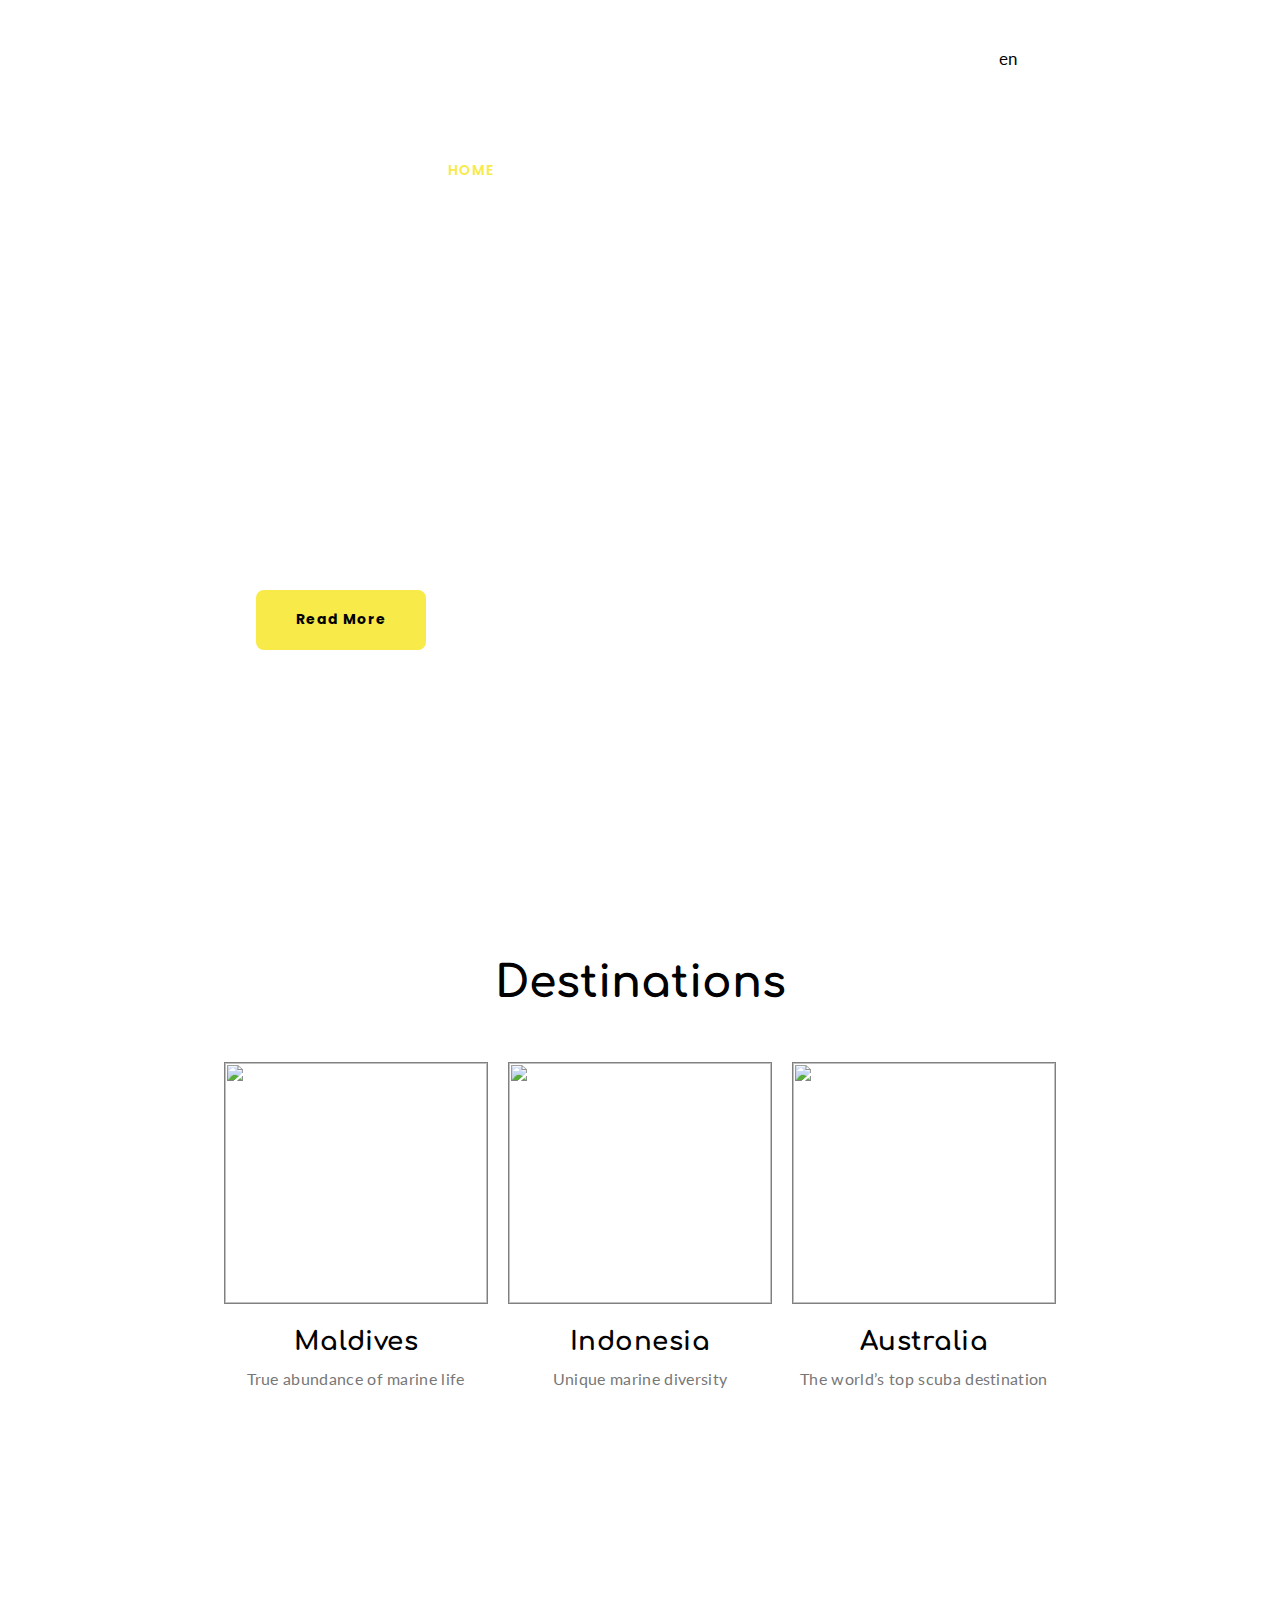
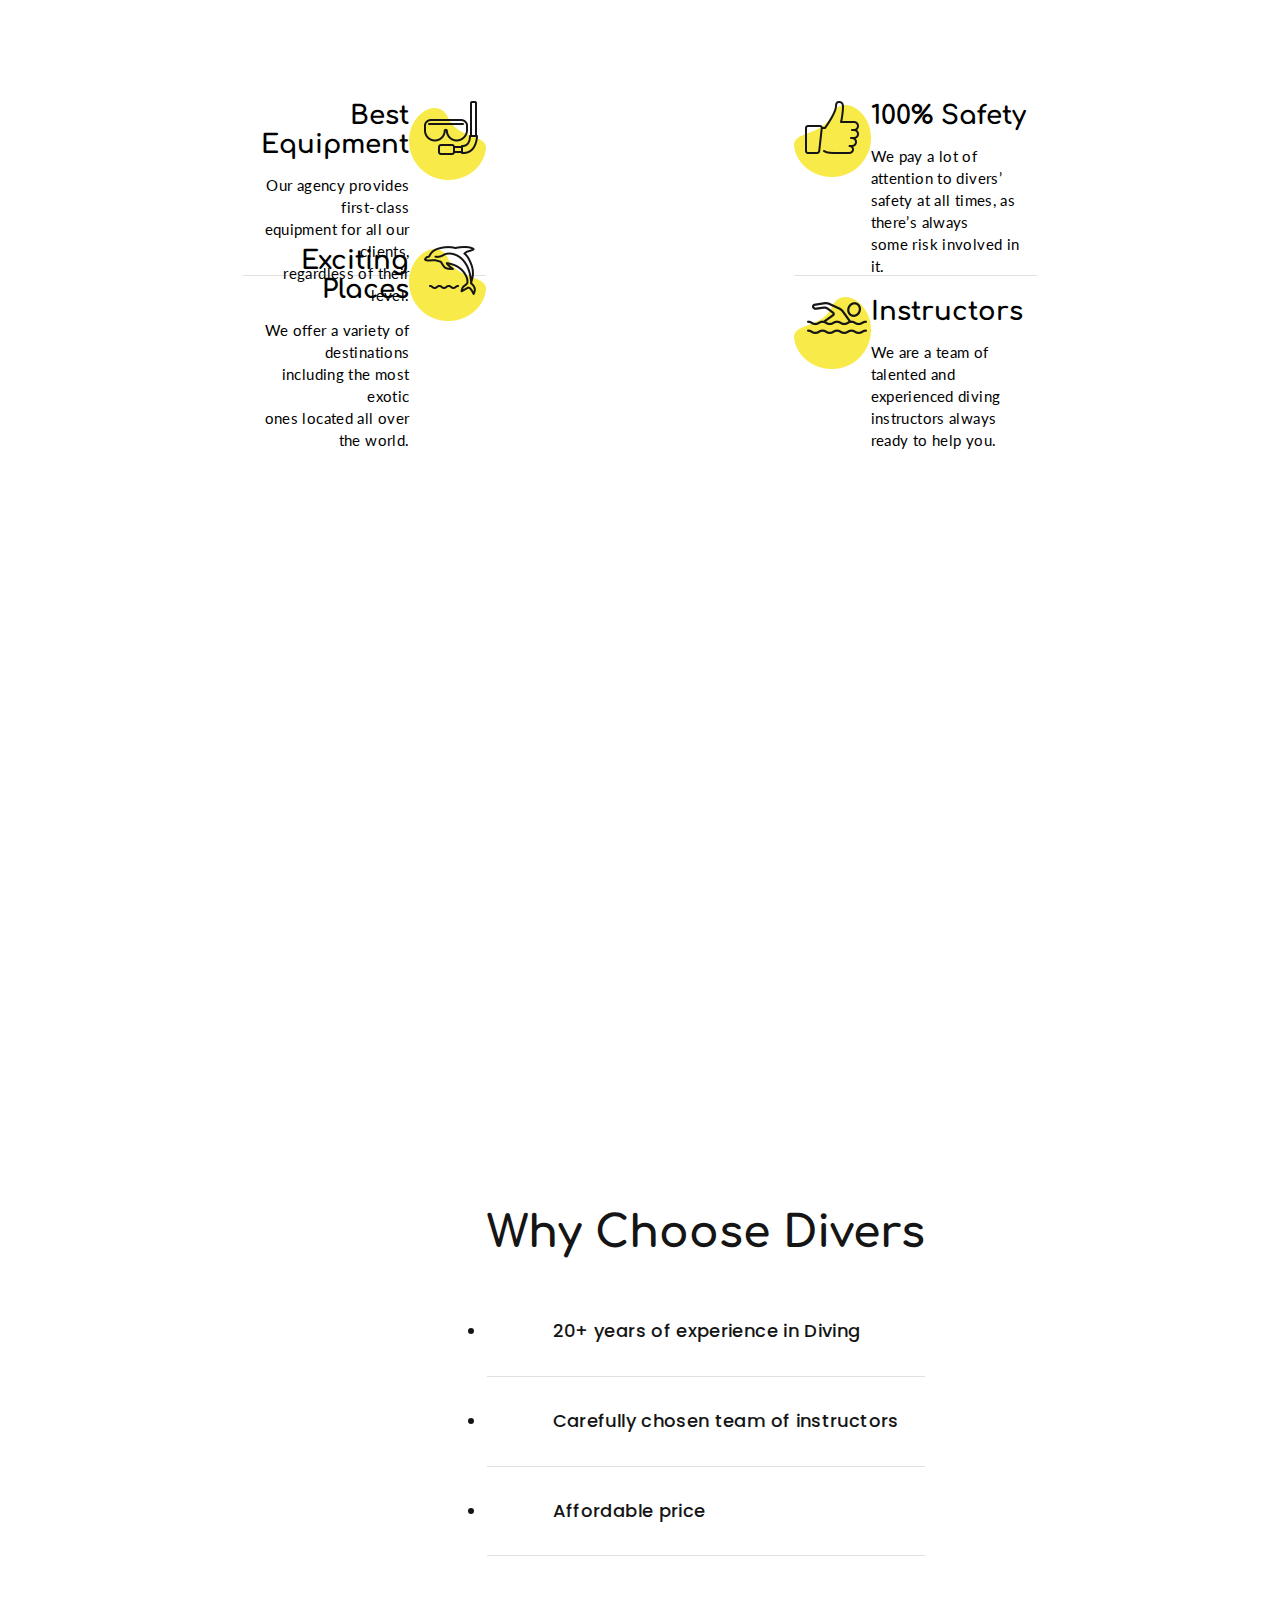
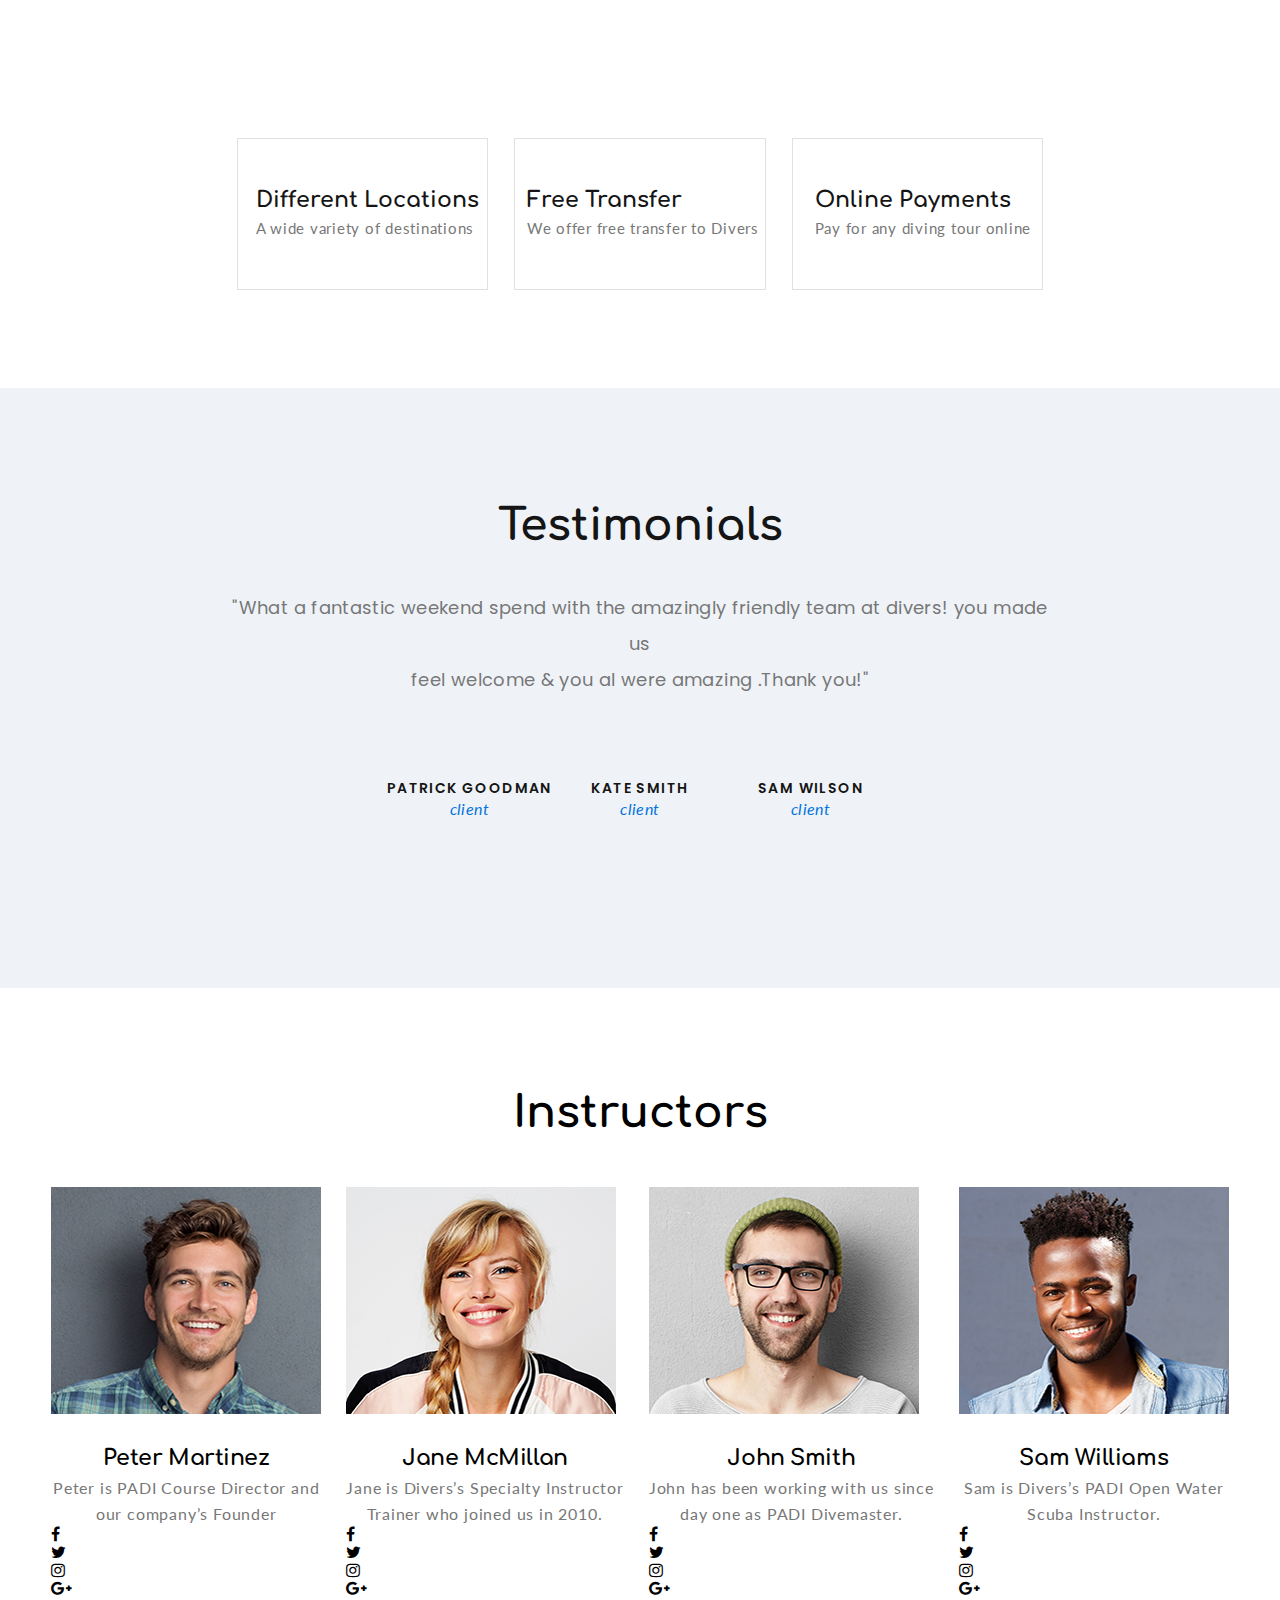
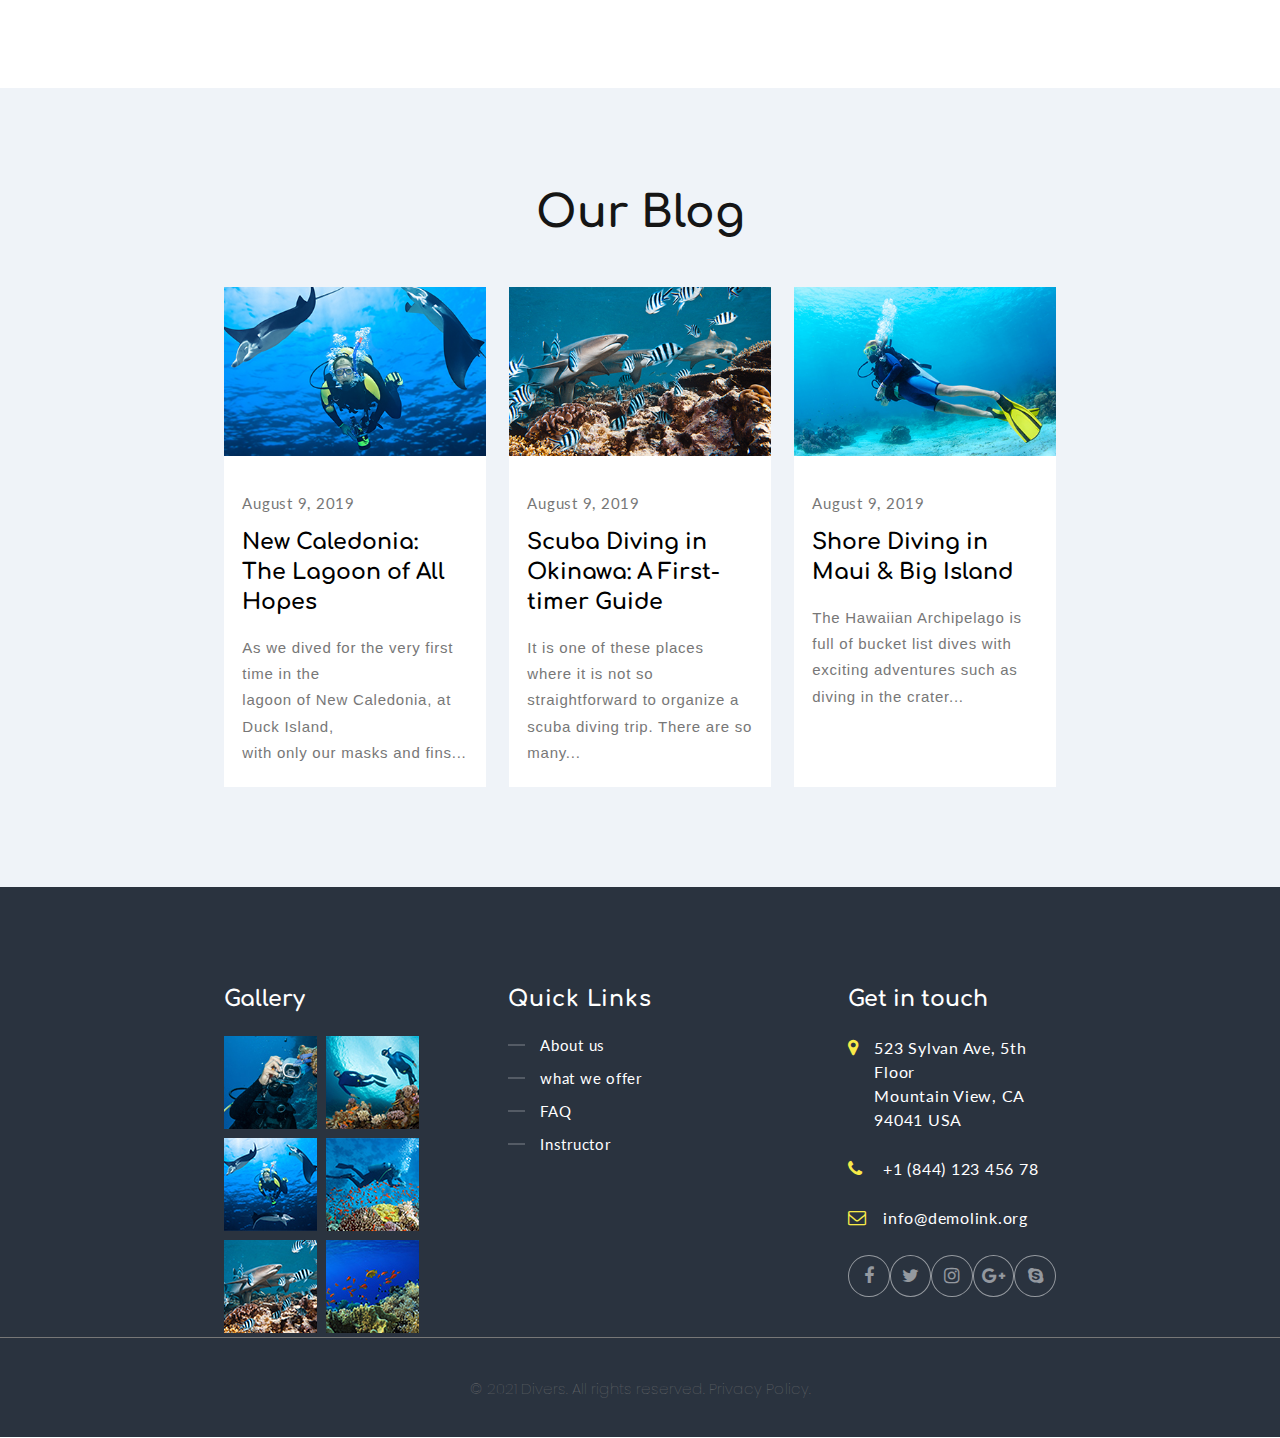
==== img/index.html @ efc3d924 "Update index.html" ====
<!DOCTYPE html>
<html lang="en">
  <head>
    <meta charset="UTF-8" />
    <meta http-equiv="X-UA-Compatible" content="IE=edge" />
    <meta name="viewport" content="width=device-width, initial-scale=1.0" />
    <title>Divers | Online booking portal for scooba diving</title>
    <link rel="stylesheet" href="style.css" />
    <link rel="stylesheet" href="mobile.css">
    <link
      rel="stylesheet"
      href="https://cdnjs.cloudflare.com/ajax/libs/font-awesome/4.7.0/css/font-awesome.css"
    />
  </head>
  <body>
    <!-- banner -->
    <section>
      <div class="banner">
        <div class="pre-button slider_btn">
          <span>prev</span>
          <span class="btn-line"></span>
        </div>
        <div class="banner-content">
          <!-- header  -->
          <div class="header">
            <div class="child">
              <p style="margin-bottom: 6px">
                <strong>Call us:</strong> +1 (844) 123 456 78
              </p>
              <p>info@demolink.org</p>
            </div>
            <div class="child">
              <img src="/img/divers_logo.png" alt="" />
            </div>
            <div class="child">
              <i class="fa fa-search" aria-hidden="true"></i>
              <span class="en">en</span>
            </div>
          </div>

          <!-- navigation -->
          <div class="nav">
            <ul class="list-items">
              <li class="item">HOME</li>
              <li class="item">PAGES</li>
              <li class="item">BLOG</li>
              <li class="item">GALLERY</li>
              <li class="item">ELEMENTS</li>
              <li class="item">CONTACTS</li>
            </ul>
          </div>

          <!-- Banner Content  -->
          <div class="banner-details">
            <div class="heading">
              <h1 style="line-height: 80px">Enjoy Scuba<br />Diving With Us</h1>
            </div>
            <div class="banner-para">
              <p>
                We offer a wide variety of scuba diving tours<br />
                and locations for everyone.
              </p>
            </div>
            <div class="banner-btn">
              <button class="btn">Read More</button>
            </div>
          </div>
        </div>
        <div class="next-button slider_btn">
          <span>next</span>
          <span class="btn-line"></span>
        </div>
      </div>
    </section>

    <!-- Destination section -->
    <section class="destination">
        
            <p class="title">Destinations</p>
            
            <div class="dest-cards container">
              <div class="cards box1">
                <img src="/img/Maldives_card.jpg" alt="">
                <h1 class="card-heading">Maldives</h1>
                <p class="card-para">True abundance of marine life</p>
                
              </div>
              <div class="cards box2">
                <img src="/img/indonesia_card.jpg" alt="">
                <h2 class="card-heading">Indonesia</h2>
                <p class="card-para">Unique marine diversity</p>

              </div>
              <div class="cards box3">
                <img src="/img/Australia_card.jpg" alt="">
                <h3 class="card-heading">Australia</h3>
                <p class="card-para">The world’s top scuba destination</p>
              </div>
            </div>
    </section>

    <!-- Features Section  -->
    <section class="features">
          
        <div class="equipment">
          <div class="eq brd">

            <div class="eq-child"> 
              <div class="eq-detail rf">
                <p class="eq-title">Best Equipment</p>
                <p class="eq-para">Our agency provides first-class <br> equipment for all our clients, <br> regardless of their level.</p>
              </div>

              <div class="eq-img">
                  <img src="/img/f1.png" alt="">
              </div>
            </div>
          
          </div>

          <div class="eq">
            <div class="eq-child">
              <div class="eq-detail rf">
                <p class="eq-title">Exciting Places</p>
                <p class="eq-para">We offer a variety of destinations<br>including the most exotic<br>ones located  all over the world.</p>
              </div>
              <div class="eq-img">
                <img src="/img/f2.png" alt="">
              </div>
            </div>
          </div>
        </div>

        <div class="equipment">
          <div class="eq brd">
            <div class="eq-child">
              <div class="eq-img">
                <img src="/img/f3.png" alt="">
              </div>
              
              <div class="eq-detail">
                <p class="eq-title">100% Safety</p>
                <p class="eq-para">We pay a lot of attention to divers’<br>safety at all times, as there’s always <br> some risk involved in it.</p>
              </div>
             
            </div>
          </div>
          <div class="eq">
            <div class="eq-child">
              <div class="eq-img">
                <img src="/img/f4.png" alt="">
              </div>
              
              <div class="eq-detail">
                <p class="eq-title">Instructors</p>
                <p class="eq-para">We are a team of talented and<br>experienced diving instructors always<br>ready to help you.</p>
              </div>
             
            </div>
          </div>
        </div>
    </section>

    <!-- Details Section  -->
    <section class="details">
        <div class="stats container">
            <div class="child">
              <p class="number">245</p>
              <p class="stats-line"></p>
              <p class="stats-text">Monthly<br>clients</p>
            </div>

            <div class="child">
              <p class="number">182</p>
              <p class="stats-line"></p>
              <p class="stats-text">Special<br>offers</p>
            </div>

            <div class="child">
              <p class="number">1256</p>
              <p class="stats-line"></p>
              <p class="stats-text">Positive<br>Reviews</p>
            </div>

            <div class="child">
              <p class="number">50</p>
              <p class="stats-line"></p>
              <p class="stats-text">Partners throughout<br>the USA</p>
            </div>
            
        </div>
    </section>

    <!-- About-us Section  -->
    <section class="about-us">

        <div class="divers-hero container">
          <img src="./divers_hero.png" alt="">

            <div class="demo">
              <p class="divers-title">Why Choose Divers</p>
              <ul class="list">
                  <li class="list-points">20+ years of experience in Diving</li>
                  <li class="list-points">Carefully chosen team of instructors</li>
                  <li class="list-points">Affordable price</li>
              </ul>
            </div>
        </div>

        <div class="divers-services container">

          <div class="services-location">  
              <div class="services-img">
                <img src="./locations.png" alt="">
              </div>
            
              <div class="services-content">
                <p class="services-title">Different Locations</p>
                <p class="services-desc">A wide variety of destinations</p>
              </div>
          </div>

          <div class="services-location">  
            <div class="services-img">
              <img src="./transfer.png" alt="">
            </div>
          
            <div class="services-content">
              <p class="services-title">Free Transfer</p>
              <p class="services-desc">We offer free transfer to Divers</p>
            </div>
          </div>

          <div class="services-location">  
            <div class="services-img">
              <img src="./payment.png" alt="">
            </div>
          
            <div class="services-content">
              <p class="services-title">Online Payments</p>
              <p class="services-desc">Pay for any diving tour online</p>
            </div>
          </div>

        </div>

    </section>

    <!-- Testimonials Section  -->
    <section class="testimonials">

      <p class="test-title">Testimonials</p>

        <div class="test-content container">
          <p class="feedback">"What a fantastic weekend spend with the amazingly friendly team at divers! you made us <br> feel welcome & you al were amazing .Thank you!" </p>
        </div>
      
        <div class="test-client">
            
            <div class="test-img">
              <img src="./patrick.jpg" alt="">
              <p class="client-name">PATRICK GOODMAN</p>
              <p class="client-type">client</p>
            </div>

            <div class="test-img">
              <img src="./kate.jpg" alt="">
              <p class="client-name">KATE SMITH</p>
              <p class="client-type">client</p>
            </div>

            <div class="test-img">
              <img src="./sam_wilson.jpg" alt="">
              <p class="client-name">SAM WILSON</p>
              <p class="client-type">client</p>
            </div>

        </div>
    </section>

    <!-- Gallery section -->
    <section class="gallery">


      
    </section>



    <!-- Instructor Section  -->
    <section class="instructors">
      <p class="insta-title">Instructors</p>
      
        <div class="wrapper">
          <div class="inst-content">
            <img src="./peter.jpg" alt="" width="270" height="227">
            <p class="inst-name">Peter Martinez</p>
            <p class="inst-desc">Peter is PADI Course Director and <br> our company’s Founder</p>

            <div class="social-icon">
              <p><i class="fa fa-facebook"></i></p>
              <p><i class="fa fa-twitter"></i></p>
              <p><i class="fa fa-instagram"></i></p>
              <p><i class="fa fa-google-plus"></i></p>
            </div>
          
          </div>
          <div class="inst-content">
            <img src="./jane.jpg" alt="" width="270" height="227">
            <p class="inst-name">Jane McMillan</p>
            <p class="inst-desc">Jane is Divers’s Specialty Instructor <br> Trainer who joined us in 2010.</p>
            
            <div class="social-icon">
              <p><i class="fa fa-facebook"></i></p>
              <p><i class="fa fa-twitter"></i></p>
              <p><i class="fa fa-instagram"></i></p>
              <p><i class="fa fa-google-plus"></i></p>
            </div>
        
          </div>
          <div class="inst-content">
            <img src="./john.jpg" alt="" width="270" height="227">
            <p class="inst-name">John Smith</p>
            <p class="inst-desc">John has been working with us since<br>day one as PADI Divemaster.</p>
          
            <div class="social-icon">
              <p><i class="fa fa-facebook"></i></p>
              <p><i class="fa fa-twitter"></i></p>
              <p><i class="fa fa-instagram"></i></p>
              <p><i class="fa fa-google-plus"></i></p>
            </div>

          </div>
          <div class="inst-content">
            <img src="./sam.jpg" alt="" width="270" height="227">
            <p class="inst-name">Sam Williams</p>
            <p class="inst-desc">Sam is Divers’s PADI Open Water <br> Scuba Instructor.</p>
         
            <div class="social-icon">
              <p><i class="fa fa-facebook"></i></p>
              <p><i class="fa fa-twitter"></i></p>
              <p><i class="fa fa-instagram"></i></p>
              <p><i class="fa fa-google-plus"></i></p>
            </div>

          </div>
        
        </div>
    </section>

    <!-- blog section  -->
    <section class="blog">
        <p class="blog-title">Our Blog</p>

          <div class="blog-cards container">
              <div class="card">
                <img src="./blog-1.jpg" alt="">
                
                <div class="blog-content">
                  <p class="blog-date">August 9, 2019</p>
                  <p class="blog-head">New Caledonia: The Lagoon of All Hopes</p>
                  <p class="blog-details">As we dived for the very first time in the <br> lagoon of New Caledonia, at Duck Island,<br> with only our masks and fins...</p>
                </div>
              
              </div>
             
              <div class="card">
                <img src="./blog-2.jpg" alt="">
                
                <div class="blog-content">
                  <p class="blog-date">August 9, 2019</p>
                  <p class="blog-head">Scuba Diving in Okinawa: A First-timer Guide</p>
                  <p class="blog-details">It is one of these places where it is not so straightforward to organize a scuba diving trip. There are so many...</p>
                </div>
              
              </div>
              
              <div class="card">
                <img src="./blog-3.jpg" alt="">
                
                <div class="blog-content">
                  <p class="blog-date">August 9, 2019</p>
                  <p class="blog-head">Shore Diving in Maui & Big Island</p>
                  <p class="blog-details">The Hawaiian Archipelago is full of bucket list dives with exciting adventures such as diving in the crater...</p>
                </div>

              </div>
          </div>
    </section>

    <!-- Footer section  -->
    <section class="footer">
      
      <!-- gallery section  -->
      <div class="footer-main container">
          <div class="footer-gallery">
            <p class="gallery-title">Gallery</p>
            <img src="./grid-gallery-1-93x93.jpg" alt="">
            <img src="./grid-gallery-2-93x93.jpg" alt="">
            <img src="./grid-gallery-3-93x93.jpg" alt="">
            <img src="./grid-gallery-4-93x93.jpg" alt="">
            <img src="./grid-gallery-5-93x93.jpg" alt="">
            <img src="./grid-gallery-6-93x93.jpg" alt="">
          </div>

          <!-- Quick links -->
          <div class="quick-links">
            <p class="gallery-title">Quick Links</p>
                <ul>
                  <li> <span class="link-line"></span> About us </li>
                  <li> <span class="link-line"></span> what we offer </li>
                  <li> <span class="link-line"></span> FAQ </li>
                  <li> <span class="link-line"></span> Instructor </li>
                  <!-- <li> <span class="link-line"></span> About us </li>
                  <li> <span class="link-line"></span> what we offer </li>
                  <li> <span class="link-line"></span> FAQ </li>
                  <li> <span class="link-line"></span> Instructor </li> -->
                </ul>
          </div>

          <!-- Get in touch -->
          <div class="footer-details">
            <p class="details-title">Get in touch</p>
              <div class="details-list">
                <div class="inner-details">
                  <p class="icon">
                    <i class="fa fa-map-marker" aria-hidden="true"></i>
                  </p>
                  <p class="contact-details">
                    523 Sylvan Ave, 5th Floor <br> Mountain View, CA 94041 USA
                  </p>
                </div>
                <div class="inner-details">
                  <p class="icon">
                    <i class="fa fa-phone" aria-hidden="true"></i>
                  </p>
                  <p class="contact-details">
                      +1 (844) 123 456 78
                  </p>
                </div>
                <div class="inner-details">
                  <p class="icon">
                    <i class="fa fa-envelope-o" aria-hidden="true"></i>
                  </p>
                  <p class="contact-details">
                      info@demolink.org
                  </p>
                </div>

                <div class="social-media-icons">
                  <p><i class="fa fa-facebook"></i></p>
                  <p><i class="fa fa-twitter"></i></p>
                  <p><i class="fa fa-instagram"></i></p>
                  <p><i class="fa fa-google-plus"></i></p>
                  <p><i class="fa fa-skype"></i></p>
                </div>


              </div>
          </div>  

      </div>

          <div class="descr">
            <p class="descr-title"> ©  2021 Divers.  All rights reserved. Privacy Policy. </p>  
          </div>
    </section>


  </body>
</html>
---- img/style.css ----
/* google fonts import */
    
    /* for heading  */
    @import url('https://fonts.googleapis.com/css2?family=Comfortaa:wght@300;400;500;600;700&display=swap');

    /* for normal text  */
    @import url('https://fonts.googleapis.com/css2?family=Roboto:wght@500&display=swap');

    /* Poppins */
    @import url('https://fonts.googleapis.com/css2?family=Poppins:wght@400;500;600;700&display=swap');

    /* Normal text  */
    @import url('https://fonts.googleapis.com/css2?family=Lato&display=swap');

*{
    margin: 0px;
    padding: 0px;
}

 /* global css */
.container{
    width: 65%;
    display: flex;
}
.title{
    font-family: 'Comfortaa', cursive;
    font-size: 44px;
    font-weight: 700;
    text-align: center;
    margin-top: 65px;
}


 /* CSS for banner */
 .banner{
    height: 97vh;
    width: 100%;
    background-image: url('/img/slide-1.jpg');
    background-size: cover;
    display: flex;
    justify-content:space-between;
    align-items:center;  
     
}
.pre-button{
    height: 60px;
    width: 3.5%;
    background-color:rgba(255, 255, 255, 0.2);
    border-top-right-radius: 50%;
    border-bottom-right-radius: 50%;
    color: white;
    font-family: 'Poppins', sans-serif;
    font-size: 12px;
    font-weight:600;
    display: flex;
    flex-direction: column;
    justify-content: center;
    text-indent: 10px;
    letter-spacing: 1px;
}
.slider_btn{
    cursor: pointer;
}
.slider_btn:hover > .btn-line{
    transform: scaleX(.6);
}
.pre-button>.btn-line{
    width: 50%;
    height: 2px;
    display: inline-block;
    background-color: white;
    margin-top: 2px;
    margin-left: 10px;
    transition: .3s;
}
.banner-content{
    height: 90%;
    width: 60%;
    /* background-color:white; */
}
.header{
    color: white;
    width:100%;
    height: 60px;
    /* background-color: red; */
    display: flex;
    justify-content: space-between;
}
.child{
    font-family: 'Lato', sans-serif;
    width: 25%;
    /* background-color:darkgray; */
    font-weight: 400;
}
.child:nth-child(2){
    display: flex;
    justify-content: center;
    align-items: flex-start;
} 
.child:nth-child(3){
    font-size: 30px;
    display: flex;
    justify-content: flex-end;
}
.en{
    color: black;
    font-size: 17px;
    height: 32px;
    width: 32px;
    line-height: 30px;
    display: inline-block;
    text-align: center;
    background-color: white;
    border-radius: 50%;
    margin-left: 10px;
}

/* css for navigation */
.nav{
    margin-top: 30px;
    width: 100%;
    height: 70px;
    border-top:1px solid rgba(255, 255, 255, 0.23);
    border-bottom: 1px solid rgba(255, 255, 255, 0.23);
    display: flex;
    justify-content: center;
    /* background-color: white; */
}
.nav>ul{
    display: flex;
    align-items: center;
    width: 50%;
    justify-content: space-between;
}
.nav>ul>li{
    font-family: 'Poppins', sans-serif;
    list-style-type:none;
    color: white;
    font-weight: 600;
    font-size: 14px;
    letter-spacing: 1px;
    line-height: 70px;
    transition: 0.3s;
    cursor: pointer;
}
.nav>ul>li:hover{
    color: #f8ea49;
}
.nav>ul>li:first-child{
    color: #f8ea49;
}

/* css for banner-content  */
.banner-details{
    margin-top: 90px;
    width:100%;
    height: 400px;
    /* background-color: white; */
}
.banner-details .heading{
    color: white;
    font-size: 42px;
    font-weight: bold;
    font-family: 'Comfortaa', cursive;
}
.banner-details .banner-para{
    padding-top: 30px;
    padding-bottom: 50px;
    font-family: 'Poppins', sans-serif;
    font-size: 18px;
    /* font-weight: bold; */
    letter-spacing: 1px;
    color: #FFFFFF80;
} 
.banner-details .banner-btn .btn{
    font-size: 14px;
    font-family: 'Poppins', sans-serif;
    font-weight: bold;
    letter-spacing: 1px;
    height: 60px;
    width: 170px;
    background-color: #f8ea49;
    border-radius: 8px;
    border: 2px solid #f8ea49;
}

.next-button{
    height: 60px;
    width: 3.5%;
    background-color:rgba(255, 255, 255, 0.2);
    border-top-left-radius: 50%;
    border-bottom-left-radius: 50%;
    color: white;
    font-family: 'Poppins', sans-serif;
    font-size: 12px;
    font-weight:600;
    display: flex;
    flex-direction: column;
    justify-content: center;
    text-indent: 17px;
    letter-spacing: 1px;
}

.next-button>.btn-line{
    width: 50%;
    height: 2px;
    display: inline-block;
    background-color: white;
    margin-top: 2px;
    margin-left: 17px;
    transition: .3s;
}

/* Css for Destination  */

.destination{
    height: 650px;
    padding-top: 20px;
    padding-bottom: 20px;
    display: flex;
    flex-direction: column;
    align-items:center;
}
.dest-cards{
    margin-top: 40px;
    height: 400px;
    /* background-color: red; */
    display: flex;
    justify-content: space-between;
    align-items: flex-start;
    padding-top: 15px;
    padding-bottom: 15px;
    padding-left: 15px;
    padding-right: 15px;
    
}
.dest-cards .cards{
    height: 60%;
    width: 31.5%;
    border: 1px solid gray;
    /* background-color: yellow;    */
    /* border: 2px solid black; */
} 
.cards img{
    height: 100%;
    width: 100%;
}  
.cards .card-heading{
    padding-top: 20px;
    padding-bottom: 10px;
    font-family: 'Comfortaa', cursive;
    font-size: 26px;
    font-weight: 700;
    text-align: center;
    letter-spacing: .02em;
}
.cards .card-para{
    font-family: 'Lato', sans-serif;
    font-size: 16px;
    color: #777777;
    text-align: center;
    font-weight: 400;
    line-height: 1.6;
    letter-spacing: .02em;
}

/* Css for features section  */
.features{
    width: 100%;
    height: 625px;
    background-image: url('/img/BG_hero.jpg');
    background-repeat: no-repeat;
    background-size: cover;
    background-position: center;
    display: flex;
    justify-content: space-between;
    align-items: center;
}
.equipment{
    width: 38%;
    height: 350px;
    
} 
.equipment:nth-child(1){
    display: flex;
    flex-direction: column;
    align-items:flex-end;
}
.eq{
    width: 50%;
    height: 175px;
    box-sizing: border-box;
    display: flex;
    justify-content: space-around;
}
.eq-child{
    width: 100%;
    display: flex;
    justify-content:space-around;
}
.rf{
    text-align: right;
}
.eq-title{
    font-family: 'Comfortaa', cursive;
    font-size: 26px;
    position: relative;
    cursor: pointer;
    font-weight: 700;
    
}
.eq-title:hover{
    color: #0473db;
}
.eq-para{
    font-family: 'Lato', sans-serif;
    font-size: 15px;
    margin-top: 15px;
    line-height: 22px;
    letter-spacing: .025em;
}
.brd{
    border-bottom:1px solid #e1e1e1;
}
.equipment>.eq:nth-child(2){
    align-items: flex-end;
}


/* css for Details */

.details{
    height: 400px;
    width: 100%;
    background-image: url('/img/stats_bg.jpg');
    background-repeat: no-repeat;
    background-size: cover;
    display: flex;
    flex-direction: column;
    align-items:center;
}

.details .stats{
    /* width: 100%; */
    height: 400px;
    /* background-color: cornflowerblue; */
    display: flex;
    justify-content:space-between;
    align-items: center ;
  
}

.details .stats .child{
    height: 200px;
    width: 200px;
    /* background-color:black; */
    text-align: center;
    display: flex;
    flex-direction: column;
    justify-content: center;
    align-items: center;
}
.details .stats .child .number{
    font-family: 'Comfortaa', cursive;
    font-size: 58px;
    font-weight: 700;
    color: white;
}
.stats-line{
    width: 25%;
    border-bottom: 2.5px solid white;
    text-align: center;
    margin-top: 18px;
    margin-bottom: 24px;
}
.stats-text{
    font-size: 18px;
    font-family: 'Poppins', sans-serif;
    color: white;
    font-weight: 600;
    text-align: center;
    letter-spacing: 1.35px;
}

/* Css for About-us  */
.about-us{
    padding-top: 150px;
    padding-bottom: 100px;
    /* background-color: cornflowerblue; */
    display: flex;
    flex-direction: column;
    justify-content: center;
    align-items: center;
}
.divers-hero{
    height: 600px;
    /* background-color: darkcyan; */
    display: flex;
    justify-content:space-evenly;
}
.divers-hero img{
     height: 90%;
}
.divers-hero .divers-title{
    font-size: 44px;
    font-weight: 700;
    font-family: "Comfortaa", cursive;
    color: #151515;
    margin-top: 70px;
    margin-bottom: 30px;
    text-align: left;
    /* margin-left: -30px; */
} 
.list-points{
    font-family: "Poppins", -apple-system, BlinkMacSystemFont, "Segoe UI", Roboto, "Helvetica Neue", Arial, sans-serif;
    font-size: 18px;
    padding: 30px 0 30px 66px;
    line-height: 1.6;
    letter-spacing: .02em;
    border-bottom: 1px solid #e1e1e1;
    text-align: left;
    font-weight: 500;
    color: #151515;
}
.divers-services{
    height: 150px;
    /* background-color: darkorange; */
    display: flex;
    justify-content: space-around;
}
.divers-services .services-location{
    height: 100%;
    width: 30%;
    border: 1px solid #e1e1e1;
    /* background-color:cyan; */
    display: flex;
    justify-content:space-evenly;
    align-items: center;
}
/* .services-content{
    padding-left: 5px;
} */
.services-title{
    font-family: "Comfortaa", cursive;
    font-size: 22px;
    font-weight: 700;
    color: #151515;
}
.services-desc{
    margin-top: 4px;
    font-size: 15px;
    line-height: 1.6;
    font-family: "Lato", -apple-system, BlinkMacSystemFont, "Segoe UI", Roboto, "Helvetica Neue", Arial, sans-serif;
    color: #777777;
    font-weight: 400;
    letter-spacing: .05em;
}
 

 /* Css for testimonials */
.testimonials{
    padding-top: 100px;
    padding-bottom: 100px;
    height: 400px;
    background-color: #eff3f8;
    display: flex;
    flex-direction: column;
    justify-content: center;
    align-items: center;
}
.test-content{
    height: 150px;
    /* background-color: tomato; */
    display: flex;
    justify-content: center;
    align-items:flex-start;
}
.test-title{
    text-align: center;
    font-size: 44px;
    font-family: "Comfortaa", cursive;
    font-weight: 700;
    color: #151515;
}
.test-content .feedback{
    font-family: 'Poppins', sans-serif;
    text-align: center;
    margin-top: 40px;
    font-size: 18px;
    line-height: 2;
    font-weight: 400; 
    color: #777777;
    letter-spacing: .02em;
}
.test-client{
    height: 175px;
    width: 40%;
    /* background-color: white;  */
    display: flex;
}
.test-img{
    height: 100%;
    width: 33.33%;
    /* background-color:cadetblue; */
    display: flex;
    flex-direction: column;
    justify-content: center;
    align-items: center;
}

.test-img img{
    border-radius: 50%;
   
}
.test-img .client-name{
    font-family: 'Poppins', sans-serif;
    margin-top: 20px;
    font-size: 14px;
    font-weight: 600;
    letter-spacing: .1em;
    color: #151515;
}
.test-img .client-type{
    font-family: 'Lato', sans-serif;
    font-style: italic;
    letter-spacing: .025em;
    color: #0473db;
    /* text-align: center; */
}

/* CSS for Instructors  */
.instructors{
    height: 500px;
    padding-top: 100px;
    padding-bottom: 100px;
    background-color: white;
    display: flex;
    flex-direction: column;
    align-items:center;
}
.insta-title{
    font-family: "Comfortaa", cursive;
    font-size: 44px;
    font-weight: 700;
    text-align: center;
    margin-bottom: 50px;
}
.wrapper{
    display: flex;
    justify-content:space-evenly;
    gap: 25px;
}
.inst-name{
    font-family: "Comfortaa", cursive;
    font-size: 22px;
    text-align: center;
    font-weight: 700;
    letter-spacing: -.02em;
    margin-top: 28px;
}
.inst-content img:hover{
    transform: scale(1.05); 
    transition: .3s ease;
}
.inst-desc{
    font-family: "Lato", -apple-system, BlinkMacSystemFont, "Segoe UI", Roboto, "Helvetica Neue", Arial, sans-serif;
    margin-top: 5px;
    text-align: center;
    line-height: 1.6;
    font-weight: 400;
    letter-spacing: .05em;
    color: #777777; 
}

/* Css for Blog section  */
.blog{
    /* height: 500px; */
    padding-top: 100px;
    padding-bottom: 100px;
    background-color: #eff3f8;
    display: flex;
    flex-direction: column;
    align-items: center;
}
.blog-title{
    font-family: "Comfortaa", cursive;
    text-align: center;
    font-size: 44px;
    font-weight: 700;
    color: #151515;
    padding-bottom: 50px;   
}
.blog-cards{
    height: 500px;
    background-color: #eff3f8;
    display: flex;
    justify-content: space-between;
}
.card{
    width: 31.5%;
    height: 100%;
    background-color:white;
}
.card img{
    width: 100%;
}
.blog-content{
    text-align: left;
    padding: 34px 7% 45px;
    /* background-color: #e1e1e1; */
}
.blog-content .blog-date{
    font-family: "Lato", -apple-system, BlinkMacSystemFont, "Segoe UI", Roboto, "Helvetica Neue", Arial, sans-serif;
    font-size: 15px;
    color: #777777;
    letter-spacing: .05em;
    /* line-height: 1.6; */
}
.blog-content .blog-head{
    font-family: "Comfortaa", cursive;
    font-size: 22px;
    font-weight: 700;
    margin-top: 15px;
    line-height: 1.36364;
}
.blog-content .blog-details{
    font-size: 15px;
    margin-top: 18px;
    line-height: 1.74;
    font-family: "Open Sans", sans-serif;
    font-weight: 400;
    letter-spacing: .05em;
    color: #777777;
}

 /* Css for Footer  */

 .footer{
    height: 350px;
    padding-top: 100px;
    padding-bottom: 100px;
    background: #2a333f;
    display: flex;
    flex-direction: column;
    align-items: center;
}
.footer-main{
    height: 250px;
}

.footer-gallery{
    width: 35%;
    /* background-color:darkorange; */
}
.gallery-title{
    font-family: "Comfortaa", cursive;
    font-size: 22px;
    font-weight: 700;
    color: #ffffff;
    margin-bottom: 25px;
}
.footer-gallery img{
    padding-right: 5px;
    margin-bottom: 5px;
}

.footer .footer-details{
    height: 250px;
    width: 25%;
    color: white;
    /* background-color:tomato; */

}
.inner-details{
    font-family: "Lato", -apple-system, BlinkMacSystemFont, "Segoe UI", Roboto, "Helvetica Neue", Arial, sans-serif;
    display: flex;
    width: 100%;
    color: white; 
    margin-bottom: 25px;   
}
.icon{
    width: 35px;
    color: #f8ea49;
    font-size: 18px;
}

.footer-main{
    display: flex;
    justify-content: space-between;
}
.footer-details .details-title{
    font-family: "Comfortaa", cursive;
    font-size: 22px;
    font-weight: 700;
    color: #ffffff;
    margin-bottom: 25px;
}
.footer-details>ul>li{
    list-style-type: none;
}

/* Css for Quick links  */
 
.quick-links{
    font-family: "Lato", 'sans-serif';
    padding-right: 15px;
    font-size: 15px;
    font-weight: 400;
    letter-spacing: .05em;
    /* padding-left: 15px; */
    width: 40%;
    /* background-color: lightseagreen; */
    margin-bottom: 50px;
    color: white;
    
}
.quick-links>ul>li{
    list-style-type: none;
    margin-bottom: 15px;
    display: flex;
    align-items: center;
    transition: .4s;
    cursor: pointer;
}
.quick-links>ul>li:hover .link-line{
    width: 34px; 
}
.quick-links>ul>li:hover{
    color: #0473db;
}
.link-line{
    display: inline-block;
    background-color: rgba(255, 255, 255, 0.2);
    height: 2px;
    width: 17px;
    margin-right: 15px;
    transition: .4s;
}
.contact-details{
    line-height: 24px;
    letter-spacing: 0.75px;  
}
.contact-details:hover{
    color: #0473db;
    cursor: pointer;
}

.social-media-icons{
    width: 100%;
    display: flex;
    justify-content:space-evenly;
    font-size: 18px;
    color: rgba(255, 255, 255, 0.5);
    border-radius: 50%;
}
.social-media-icons>p{
    width: 40px;
    height: 40px;
    line-height: 40px;
    text-align: center;
    border: 1px solid rgba(255, 255, 255, 0.5);
    border-radius: 50%;
    transition: .4s;
}
.social-media-icons>p:hover{
    color: #0473db;
    border: 1px solid #0473db;
    cursor: pointer;
}


.descr{ 
    height: 100px;
    width: 100%;
    border-top: 1px solid #777777;
    /* background-color:black; */
    font-family: "Poppins", -apple-system, BlinkMacSystemFont, "Segoe UI", Roboto, "Helvetica Neue", Arial, sans-serif;
    color: #777777;
    font-size: 15px;
    font-weight: 100;
    display: flex;
    flex-direction: column;
    justify-content: center;
    align-items: center;
    position: absolute;
    margin-top: 350px;
}
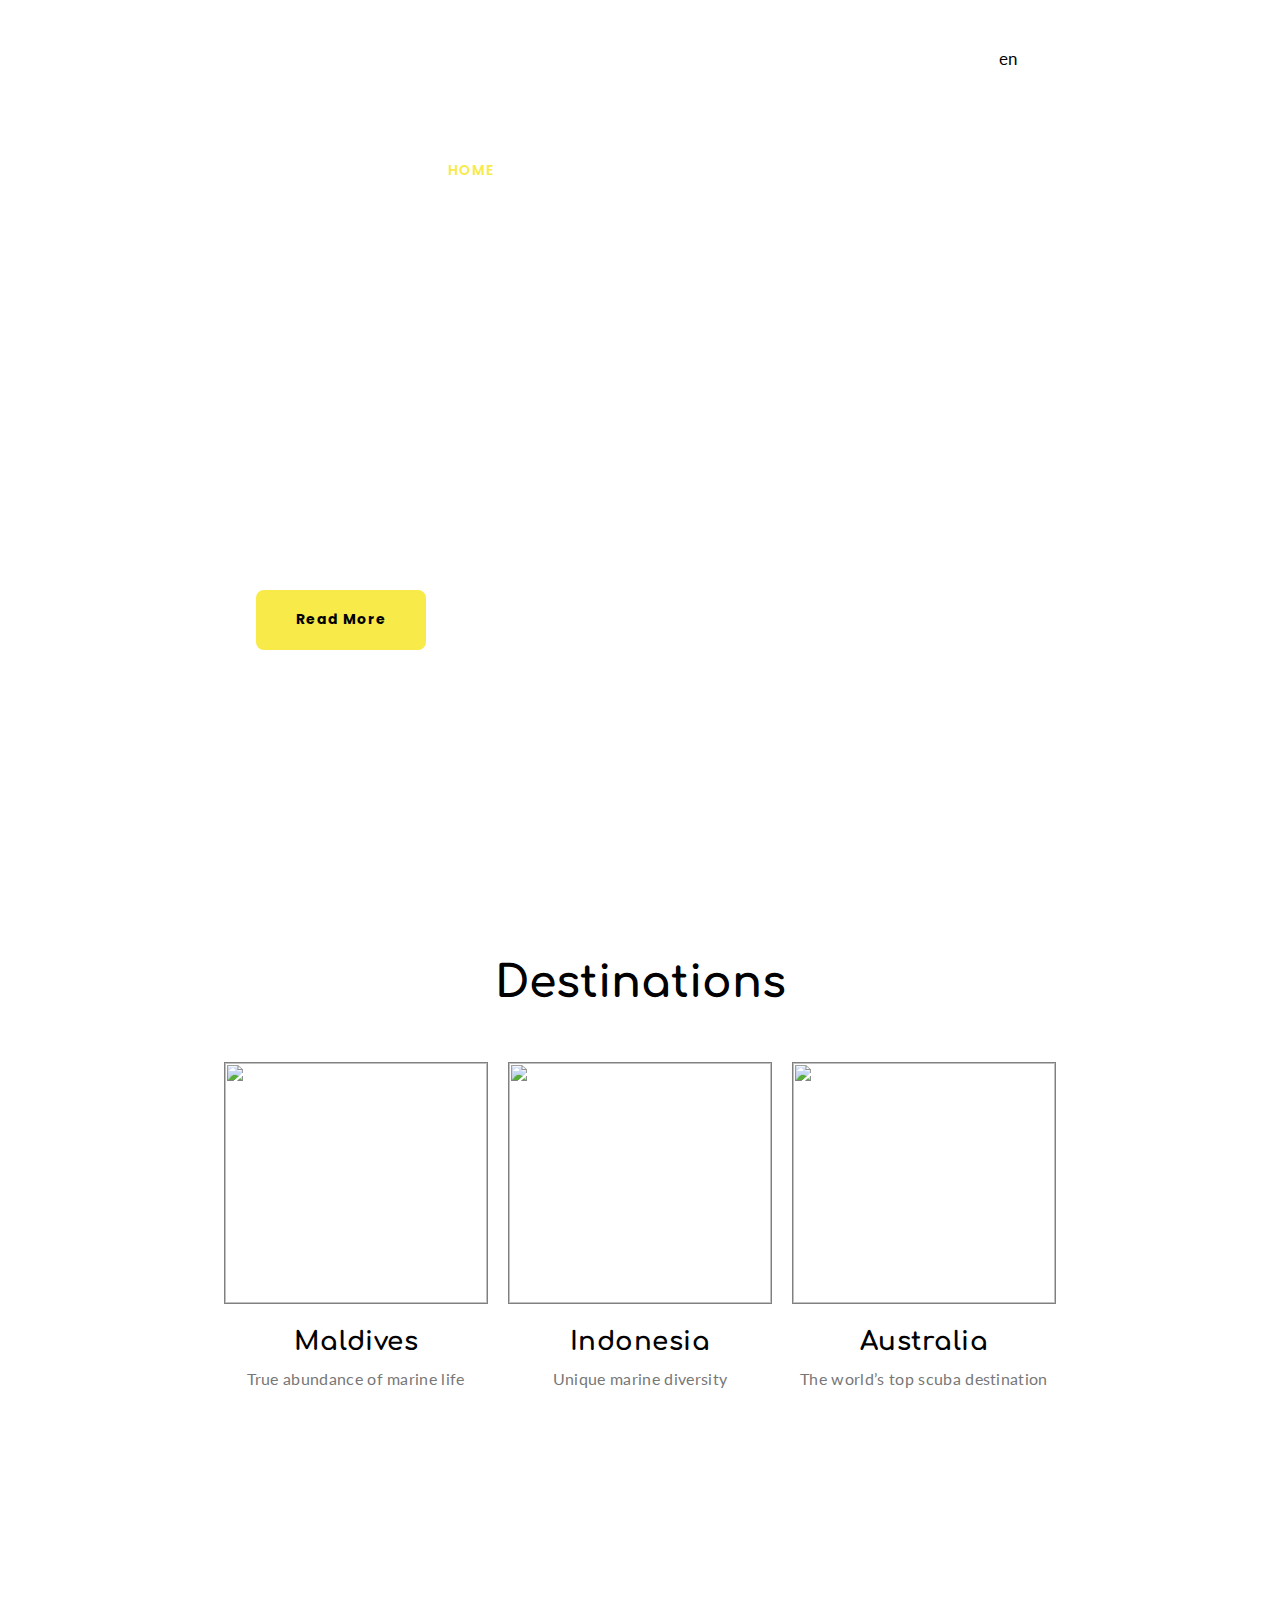
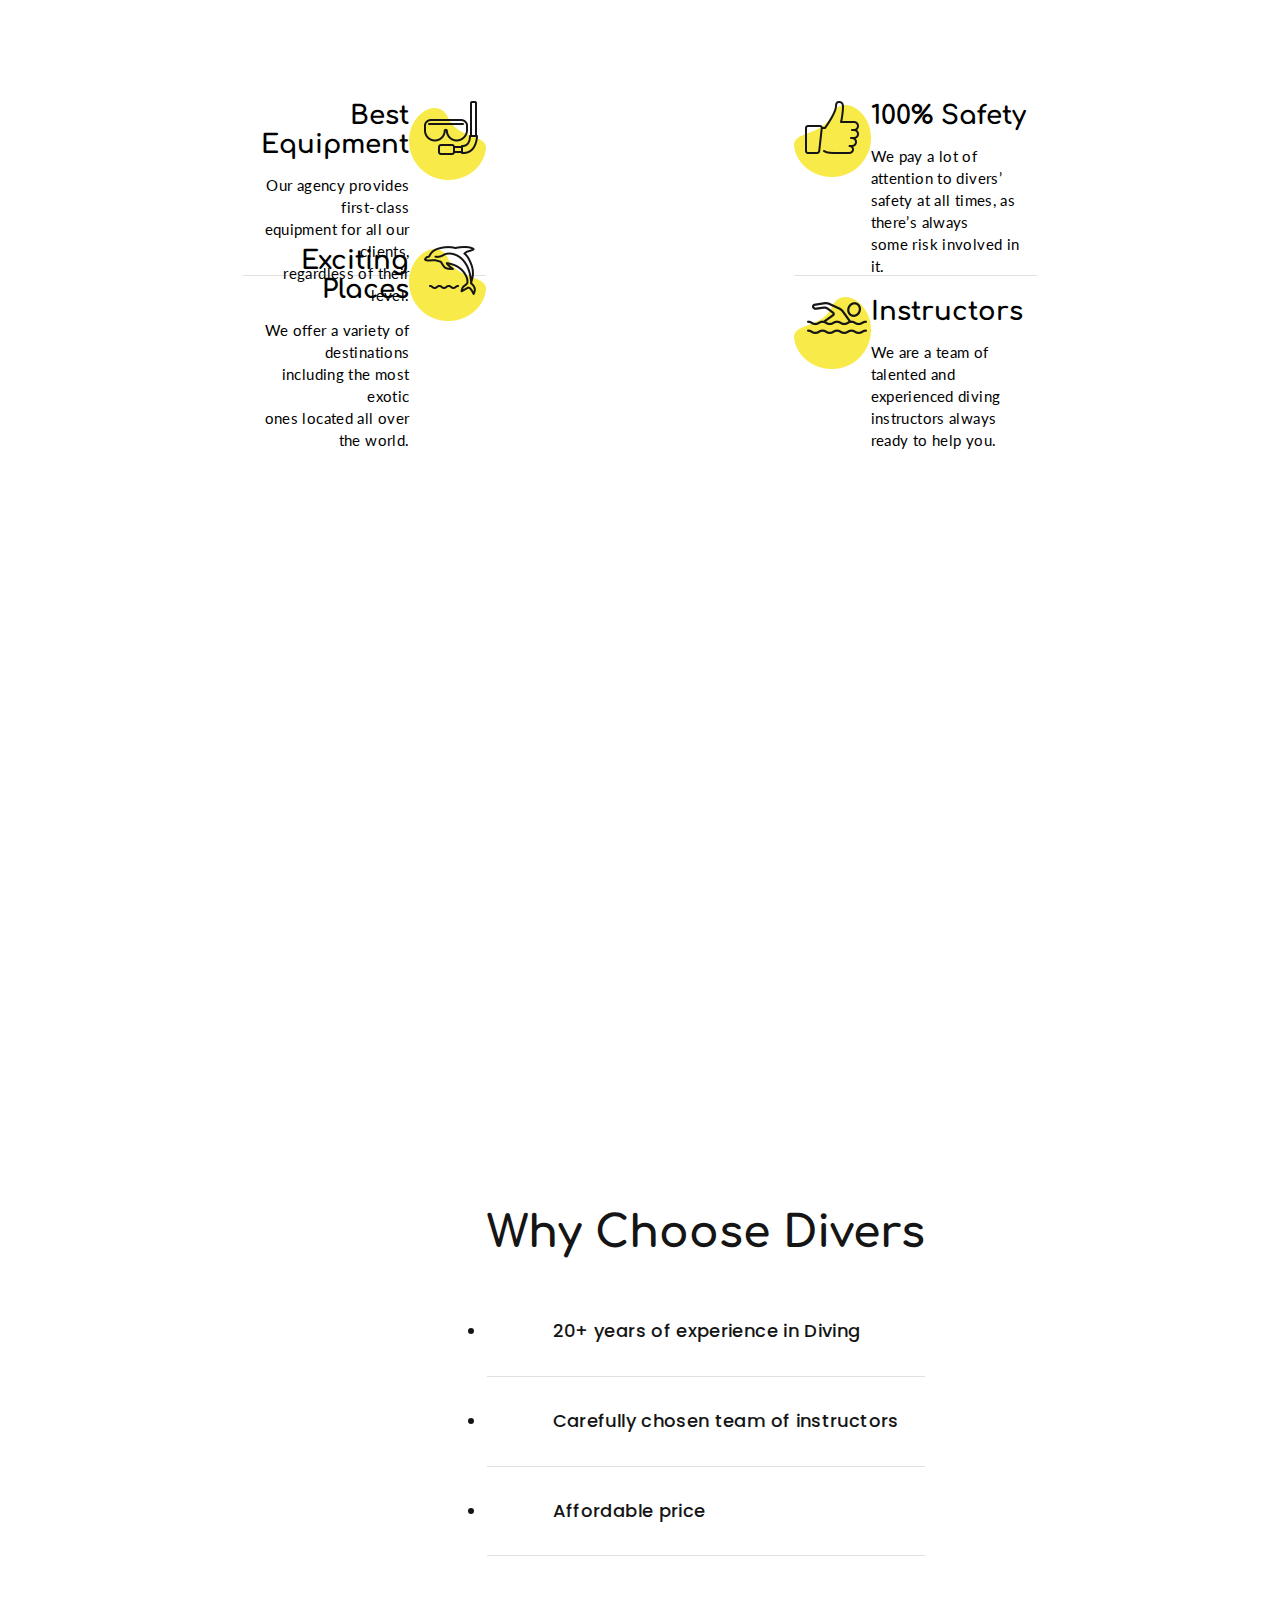
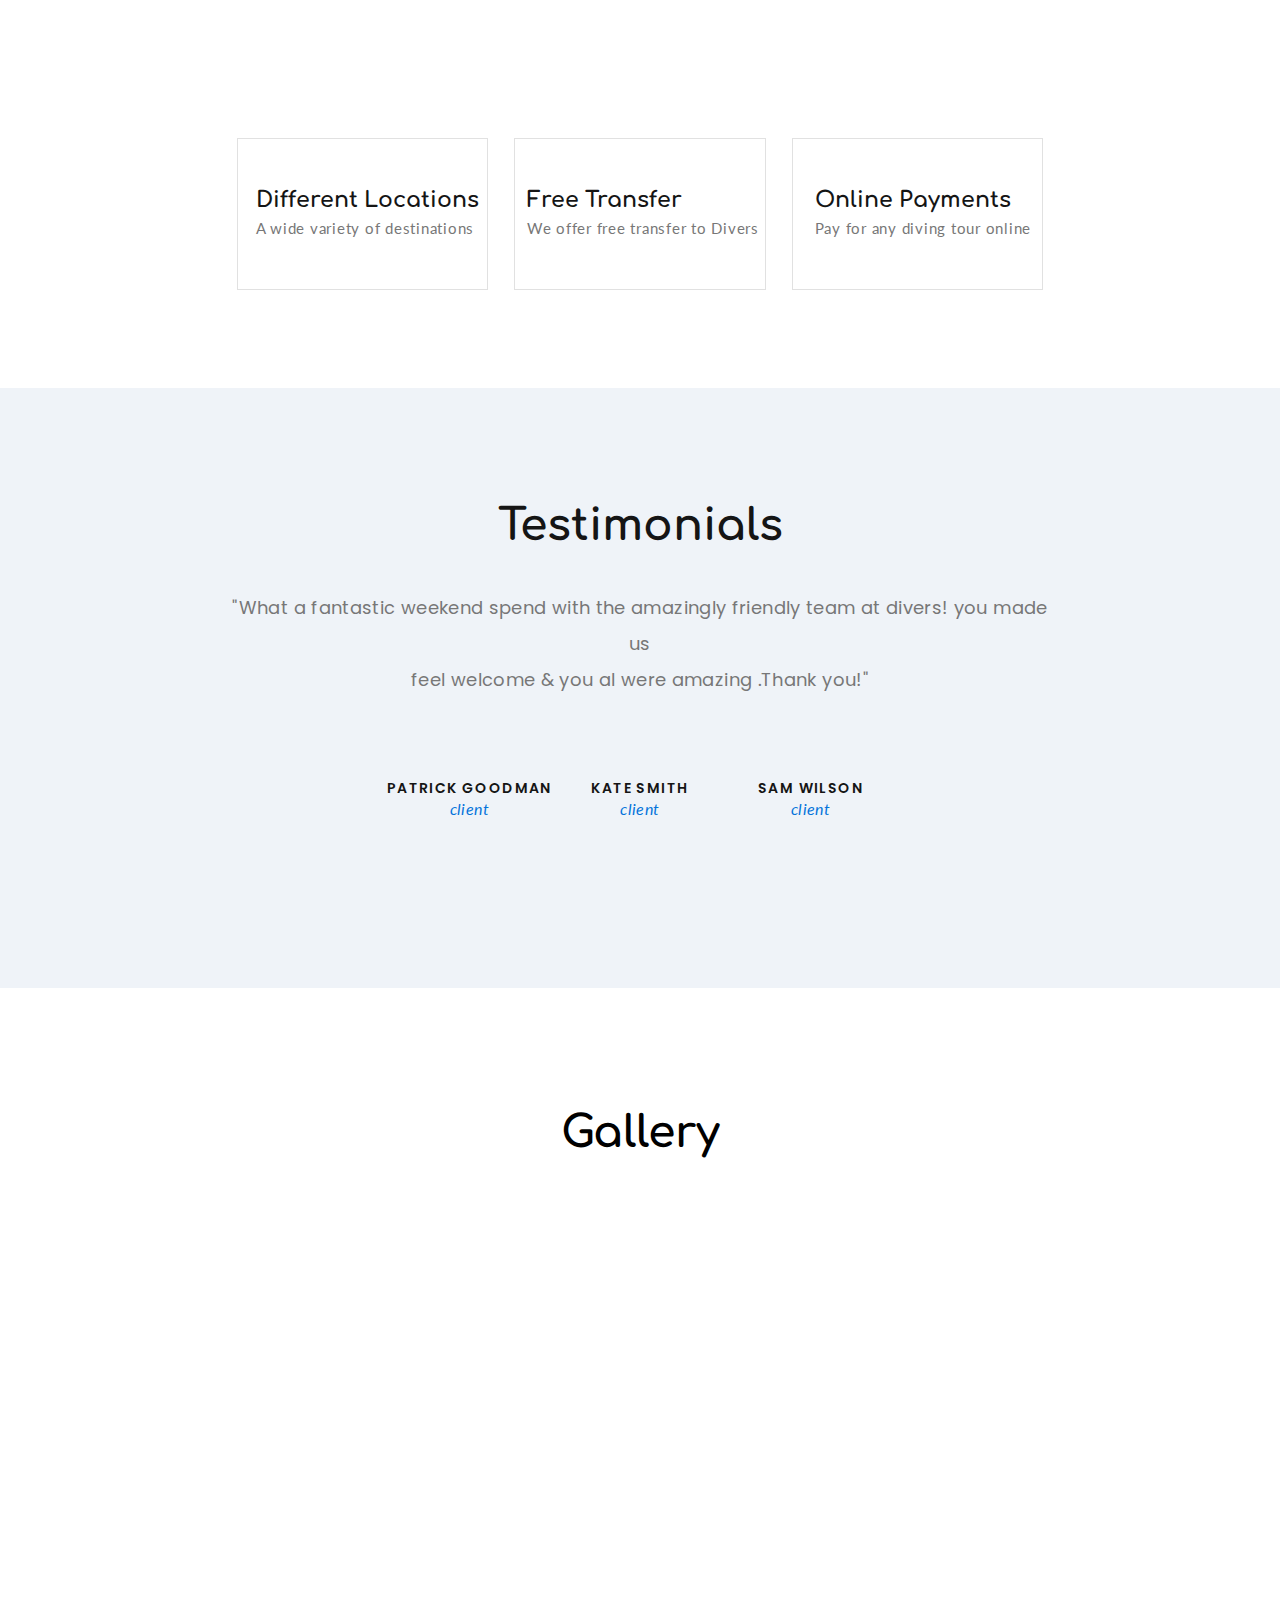
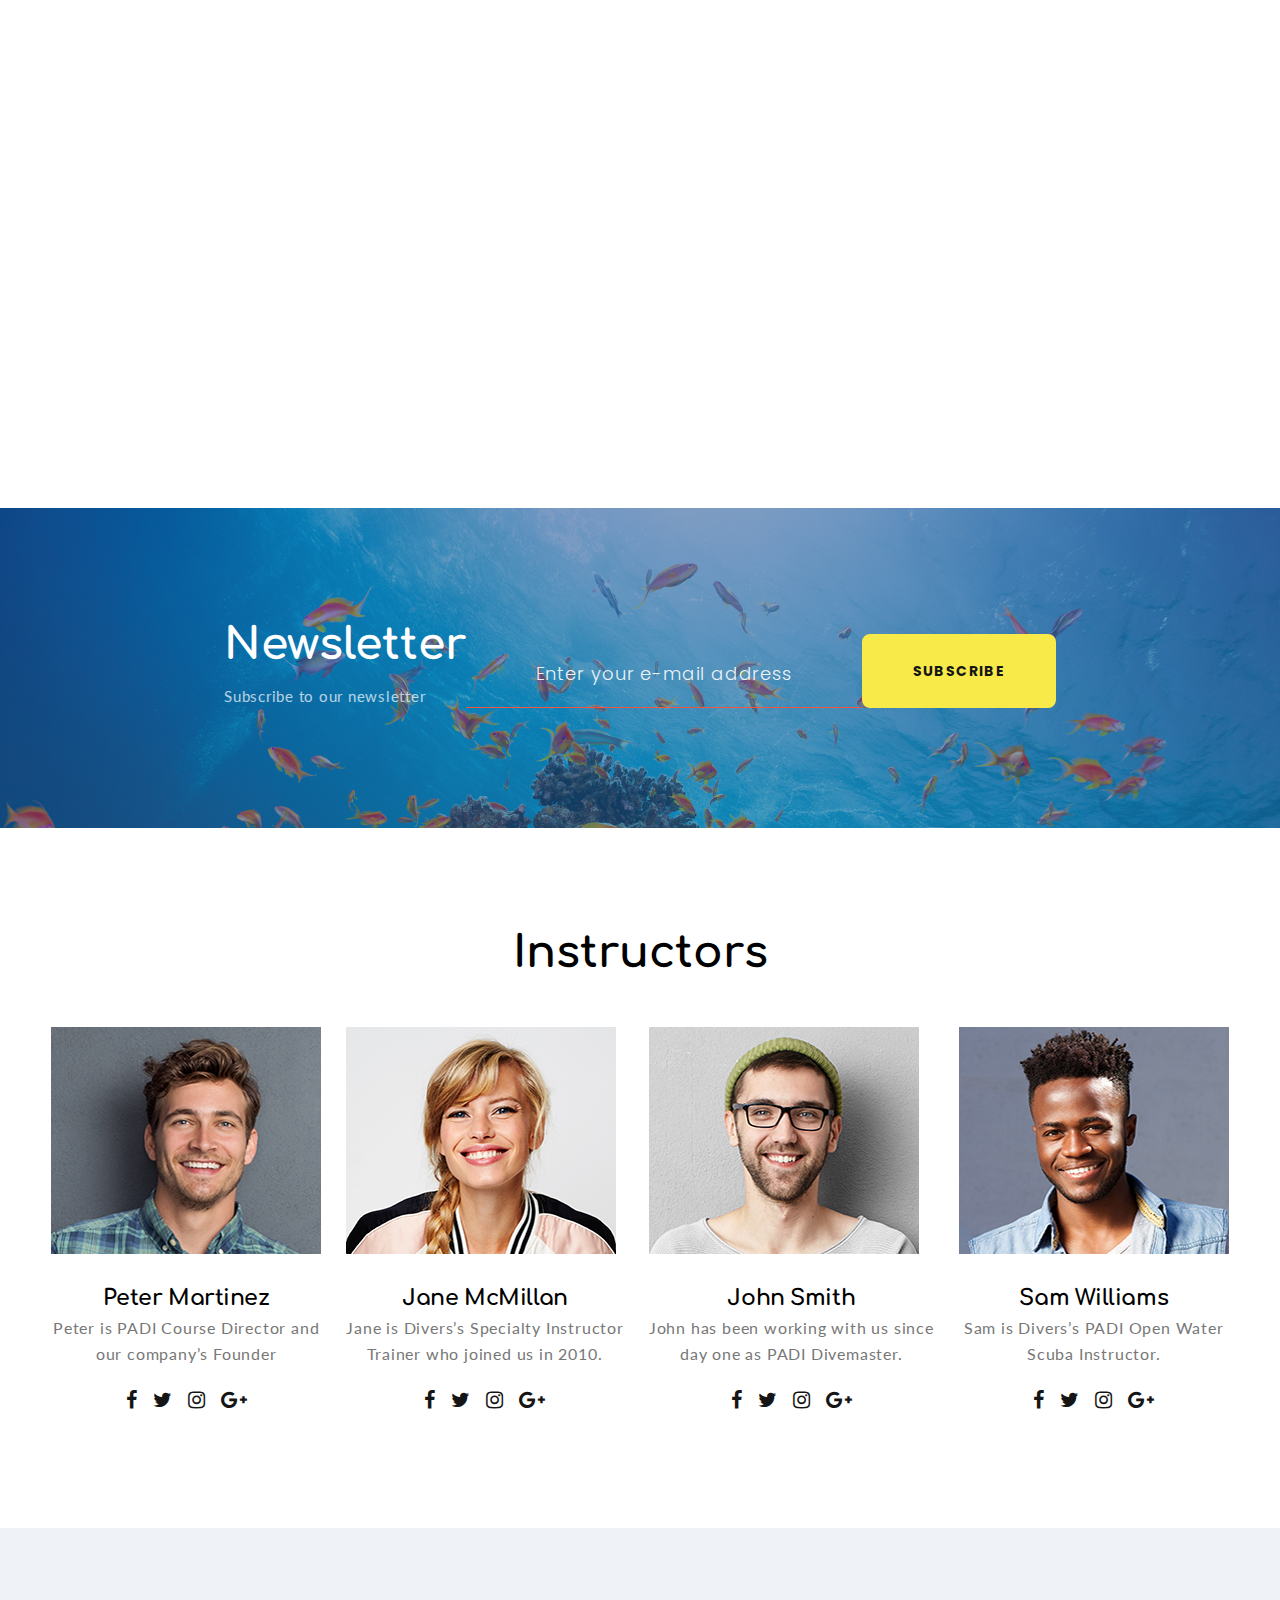
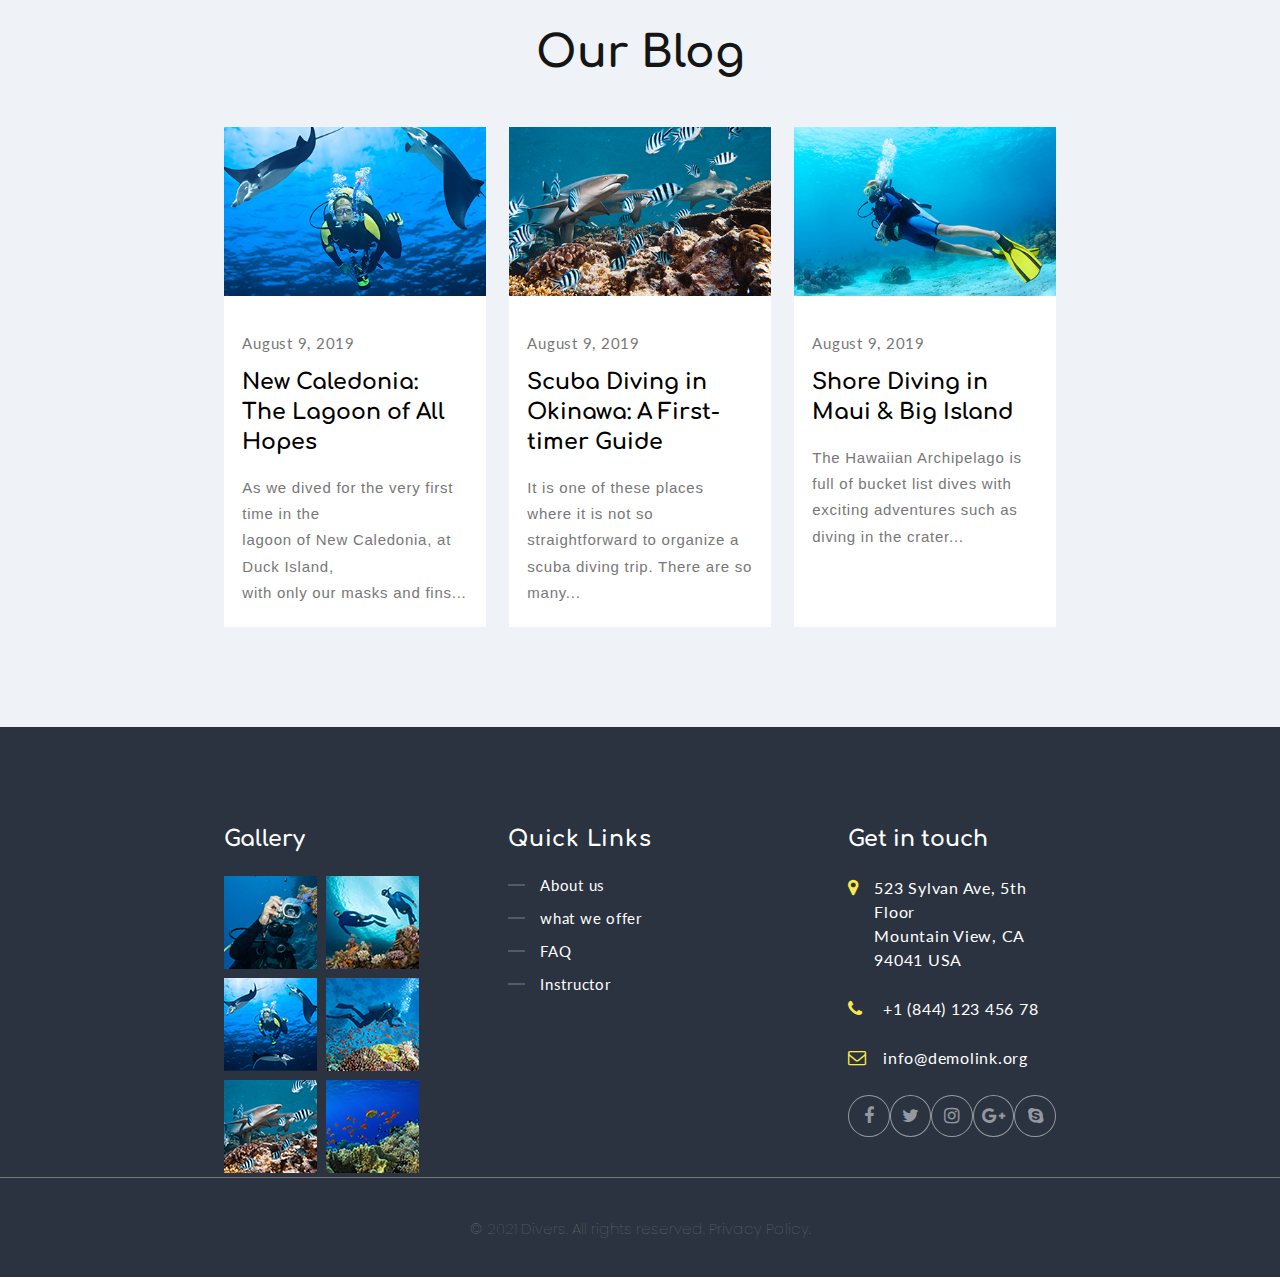
==== commit 0085da95: "updated with gallery" ====
--- a/img/index.html
+++ b/img/index.html
@@ -280,10 +280,164 @@
 
     <!-- Gallery section -->
     <section class="gallery">
-
-
+        <p class="g-title">Gallery</p>
+        <div class="gallery-img container">
+
+            <div class="img-1 g-img">
+              <div class="gimage">
+                <img src="./masonry-gallery-1-270x250.jpg" alt="">
+              </div>
+
+              <div class="goverlay">
+               
+              </div>
+ 
+              <div class="over-details">
+                <div class="over-content">
+                  <p class="over-title">Barracuda Point</p>
+                  <p class="zoom-icon">
+                     <i class="fa fa-search" aria-hidden="true"></i>
+                  </p>
+                </div>
+              </div>
+            </div>
+   
+            <div class="img-2 g-img">
+              <div class="gimage">
+                <img src="./masonry-gallery-2-270x530.jpg" alt="">
+              </div>
+
+              <div class="goverlay">
+               
+              </div>
+ 
+              <div class="over-details">
+                <div class="over-content">
+                  <p class="over-title">Blue Corner Wall</p>
+                  <p class="zoom-icon">
+                     <i class="fa fa-search" aria-hidden="true"></i>
+                  </p>
+                </div>
+              </div>
+            </div>
+            
+            <div class="img-3 g-img">
+              <div class="gimage">
+                <img src="./masonry-gallery-3-270x250.jpg" alt="">
+              </div>
+
+              <div class="goverlay">
+               
+              </div>
+ 
+              <div class="over-details">
+                <div class="over-content">
+                  <p class="over-title">The Yongala</p>
+                  <p class="zoom-icon">
+                     <i class="fa fa-search" aria-hidden="true"></i>
+                  </p>
+                </div>
+              </div>
+            </div>
+
+            <div class="img-4 g-img">
+              <div class="gimage">
+                <img src="./masonry-gallery-4-270x250.jpg" alt="">
+              </div>
+
+              <div class="goverlay">
+               
+              </div>
+ 
+              <div class="over-details">
+                <div class="over-content">
+                  <p class="over-title">Thistlegorm</p>
+                  <p class="zoom-icon">
+                     <i class="fa fa-search" aria-hidden="true"></i>
+                  </p>
+                </div>
+              </div>
+            </div>
+  
+            <div class="img-5 g-img">
+              <div class="gimage">
+                <img src="./masonry-gallery-5-270x250.jpg" alt="">
+              </div>
+
+              <div class="goverlay">
+               
+              </div>
+ 
+              <div class="over-details">
+                <div class="over-content">
+                  <p class="over-title">Shark and Yolanda Reef</p>
+                  <p class="zoom-icon">
+                     <i class="fa fa-search" aria-hidden="true"></i>
+                  </p>
+                </div>
+              </div>
+            </div>
+             
+            <div class="img-6 g-img">            
+              <div class="gimage">
+                <img src="./masonry-gallery-6-570x530.jpg" alt="">
+              </div>
+
+              <div class="goverlay">
+               
+              </div>
+ 
+              <div class="over-details">
+                <div class="over-content">
+                  <p class="over-title">Manta Ray Night Drive</p>
+                  <p class="zoom-icon">
+                     <i class="fa fa-search" aria-hidden="true"></i>
+                  </p>
+                </div>
+              </div>
+            </div>
+            
+            <div class="img-7 g-img">           
+              <div class="gimage">
+                <img src="./masonry-gallery-7-570x250.jpg" alt="">
+              </div>
+
+              <div class="goverlay">
+               
+              </div>
+ 
+              <div class="over-details">
+                <div class="over-content">
+                  <p class="over-title">Great Blue Hole</p>
+                  <p class="zoom-icon">
+                     <i class="fa fa-search" aria-hidden="true"></i>
+                  </p>
+                </div>
+              </div>
+            </div> 
+
+        </div>
       
     </section>
+
+    
+    <!-- Newsletter Section  -->
+    <section class="newsletter">
+      <div class="news-content container">
+        <div class="news-heading">
+          <h1>Newsletter</h1>
+          <p>Subscribe to our newsletter</p>
+        </div>
+        <div class="news-input">
+          <input class="form-input" type="text" placeholder="Enter your e-mail address">
+        </div>
+        <div class="news-btn">Subscribe</div>
+      </div>
+    </section>
+
+
+
+
 
 
 
--- a/img/style.css
+++ b/img/style.css
@@ -29,7 +29,10 @@
     text-align: center;
     margin-top: 65px;
 }
-
+.gallery-img{
+    height: 100%;
+    background-color: red;
+}
 
  /* CSS for banner */
  .banner{
@@ -363,7 +366,7 @@
 .details .stats .child .number{
     font-family: 'Comfortaa', cursive;
     font-size: 58px;
-    font-weight: 700;
+    font-weight: 700;   
     color: white;
 }
 .stats-line{
@@ -528,6 +531,228 @@
     /* text-align: center; */
 }
 
+/* CSS for gallery  */
+.gallery{
+    width: 100%;
+    height: 900px;  
+    padding-top: 120px;
+    padding-bottom: 100px;
+    /* background-color:lightsalmon; */
+    display: flex;
+    flex-direction: column;
+    align-items: center;
+}
+.gallery .g-title{
+    font-weight: 700;
+    font-family: "Comfortaa", cursive;
+    font-size: 44px;
+    text-align: center;
+}
+.gallery-img{
+    background-color: white;
+    margin-top: 50px;
+    display: grid;
+    grid-template-columns:1fr 1fr 1fr 1fr;
+    grid-template-rows: 250px 250px 250px;
+    grid-template-areas: 
+    "img-1 img-2 img-3 img-4"
+    "img-5 img-2 img-6 img-6"
+    "img-7 img-7 img-6 img-6";  
+    column-gap: 30px;
+    row-gap: 30px;
+}
+.img-1{
+    grid-area: img-1;
+  
+}
+.img-2{
+    grid-area: img-2;
+}
+.img-3{
+    grid-area: img-3;
+   
+}
+.img-4{
+    grid-area: img-4;
+     
+}
+.img-5{
+    grid-area: img-5;
+     
+}
+.img-6{
+    grid-area: img-6;
+ 
+}
+.img-7{
+    grid-area: img-7;
+    
+}
+.g-img{
+    position: relative;
+}
+.g-img>.gimage{
+    position: absolute;
+}
+.goverlay{
+    position: absolute;
+    height: 100%;
+    width: 100%;
+    background-color: rgba(255, 255, 255, 0);
+    transform: scale(0.8);
+    transition: .4s;
+    display: flex;
+    align-items: center;
+}
+.g-img:hover > .goverlay{    
+    transform: scale(1);
+    background-color: rgba(255, 255, 255, 0.95);
+}
+
+.over-details{
+    width: 100%;
+    height: 100%;
+    display:flex;
+    flex-direction: column;
+    align-items: center;
+    position:absolute;
+    justify-content: center;
+    
+}
+.over-content{
+    height: 160px;
+    width: 100%;
+    /* background-color: yellow; */
+    transition: .4s;
+    display: flex;
+    flex-direction: column;
+    justify-content: space-between;
+}
+
+.g-img:hover .over-content{
+    height: 100px;
+    cursor: pointer;
+    width: 270px;
+}
+.g-img:hover .over-title{
+    color: rgba(0, 0, 0, 1);
+}
+.g-img:hover .zoom-icon{
+    margin-left: 100px;
+    margin-top: 20px;
+    background-color: rgba(4, 115, 219,1);
+    color: rgb(255, 255, 255,1);
+}
+.over-title{
+    font-family: 'Comfortaa','sans-serif';
+    font-size: 22px;
+    font-weight: 700;
+    text-align: center;
+    color: rgba(0, 0, 0, 0);
+    transition: .4s;
+}
+.zoom-icon{
+    height: 50px;
+    width: 50px;
+    background-color: rgba(4, 115, 219,0);
+    color: rgb(255, 255, 255,0);
+    border-radius: 50%;
+    line-height: 50px;
+    text-align: center;
+    margin: 60px;
+    font-size: 25px;
+    transition: .4s;
+    margin-top: 100px;
+}
+
+
+
+
+/* CSS for Newsletter  */
+.newsletter{
+    padding-top: 100px;
+    padding-bottom: 100px;
+    /* background-color:#0473db; */
+    height: 120px;
+    background-image: url('./newsletter-bg.jpg');
+    background-size: cover;
+    background-position:center center;
+    display: flex;
+    flex-direction:column;
+    align-items:center;
+}
+.news-content{
+    height: 100px;
+    /* background-color: black; */
+    display: flex;
+    justify-content: space-between;
+    align-items: flex-end;
+}
+.news-content .news-heading h1{
+    font-size: 44px;
+    font-family: "Comfortaa", cursive;
+    font-weight: 700;
+    color: #ffffff;
+}
+.news-content .news-heading p{
+    margin-top: 15px;
+    opacity: .7;
+    font-size: 15px;
+    font-weight: 700;
+    color: #FFFFFF;
+    line-height: 1.6;
+    font-weight: 400;
+    letter-spacing: .05em;
+    font-family: "Lato", -apple-system, BlinkMacSystemFont, "Segoe UI", Roboto, "Helvetica Neue", Arial, sans-serif;
+}
+.news-input{
+    height: 40px;
+    padding-top: 22px;
+    padding-bottom: 22px;
+    width: 50%;
+    /* background-color: brown; */
+    border-bottom: 1px solid #f5543f ;
+    /* display: flex;
+    justify-content: center;
+    align-items: center; */
+}
+.form-input{
+    text-align: center;
+    width: 99.9%;
+    font-size: 18px;
+    font-weight: 300;
+    letter-spacing: .05em;
+    line-height: 24px;
+    font-family: "Poppins", -apple-system, BlinkMacSystemFont, "Segoe UI", Roboto, "Helvetica Neue", Arial, sans-serif;
+    background-color: transparent;
+    background-image: none;
+    color: #ffffff;
+    border: none;
+    padding: 17px 0;
+}
+.news-btn{
+    color: #151515;
+    min-width: 190px;
+    min-height: 70px;
+    font-size: 14px;
+    font-family: "Poppins", -apple-system, BlinkMacSystemFont, "Segoe UI", Roboto, "Helvetica Neue", Arial, sans-serif;
+    font-weight: 700;
+    letter-spacing: 0.1em;
+    text-transform: uppercase;
+    height: 60px;
+    width: 170px;
+    background-color: #f8ea49;
+    border-radius: 8px;
+    border: 2px solid #f8ea49;
+    display: flex;
+    justify-content: center;
+    align-items: center;
+}
+.news-input ::placeholder{
+    color: #ffffff;
+    opacity: .9;
+}
+
 /* CSS for Instructors  */
 .instructors{
     height: 500px;
@@ -557,6 +782,10 @@
     font-weight: 700;
     letter-spacing: -.02em;
     margin-top: 28px;
+    cursor: pointer;
+}
+.inst-content .inst-name:hover{
+    color: #0473db;
 }
 .inst-content img:hover{
     transform: scale(1.05); 
@@ -571,6 +800,26 @@
     letter-spacing: .05em;
     color: #777777; 
 }
+.social-icon{
+    width: 100%;
+    display: flex;
+    /* background-color: #f8ea49; */
+    justify-content: center;
+    align-items: center;
+}
+.social-icon>p{
+    font-size: 20px;
+    margin-top: 15px;
+    color: #151515;  
+    padding: 8px;
+    cursor: pointer;
+    
+}
+.social-icon>p:hover{
+    transition: .5s;
+    color: #0473db;
+}
+
 
 /* Css for Blog section  */
 .blog{
@@ -581,6 +830,7 @@
     display: flex;
     flex-direction: column;
     align-items: center;
+    
 }
 .blog-title{
     font-family: "Comfortaa", cursive;
@@ -595,15 +845,26 @@
     background-color: #eff3f8;
     display: flex;
     justify-content: space-between;
+
 }
 .card{
     width: 31.5%;
     height: 100%;
     background-color:white;
-}
+    
+}
+/* .blog-cards .card:hover{
+    
+} */
 .card img{
     width: 100%;
 }
+.card img:hover{
+    transition: .4s;
+    transform: scale(1.1);
+    cursor: pointer;
+}
+
 .blog-content{
     text-align: left;
     padding: 34px 7% 45px;
@@ -622,6 +883,10 @@
     font-weight: 700;
     margin-top: 15px;
     line-height: 1.36364;
+    cursor: pointer;
+}
+.blog-content .blog-head:hover{
+    color: #0473db;
 }
 .blog-content .blog-details{
     font-size: 15px;
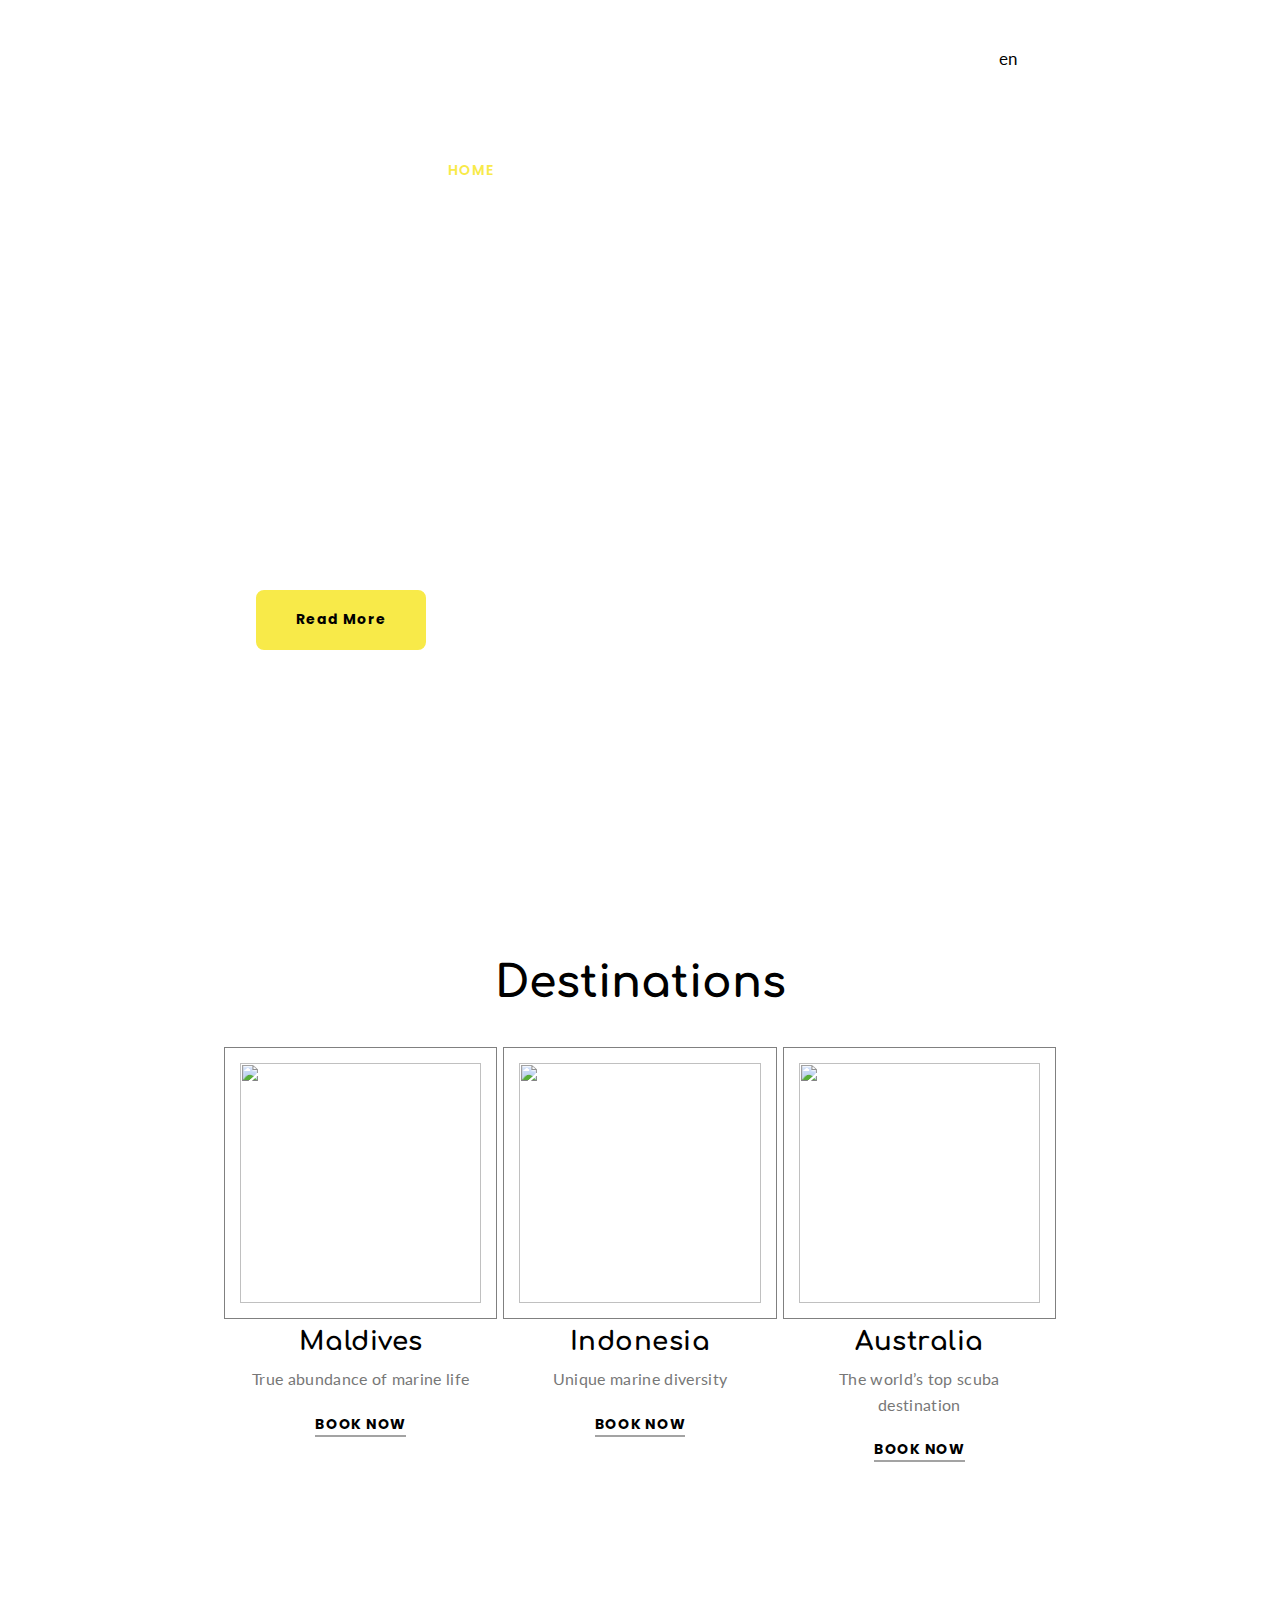
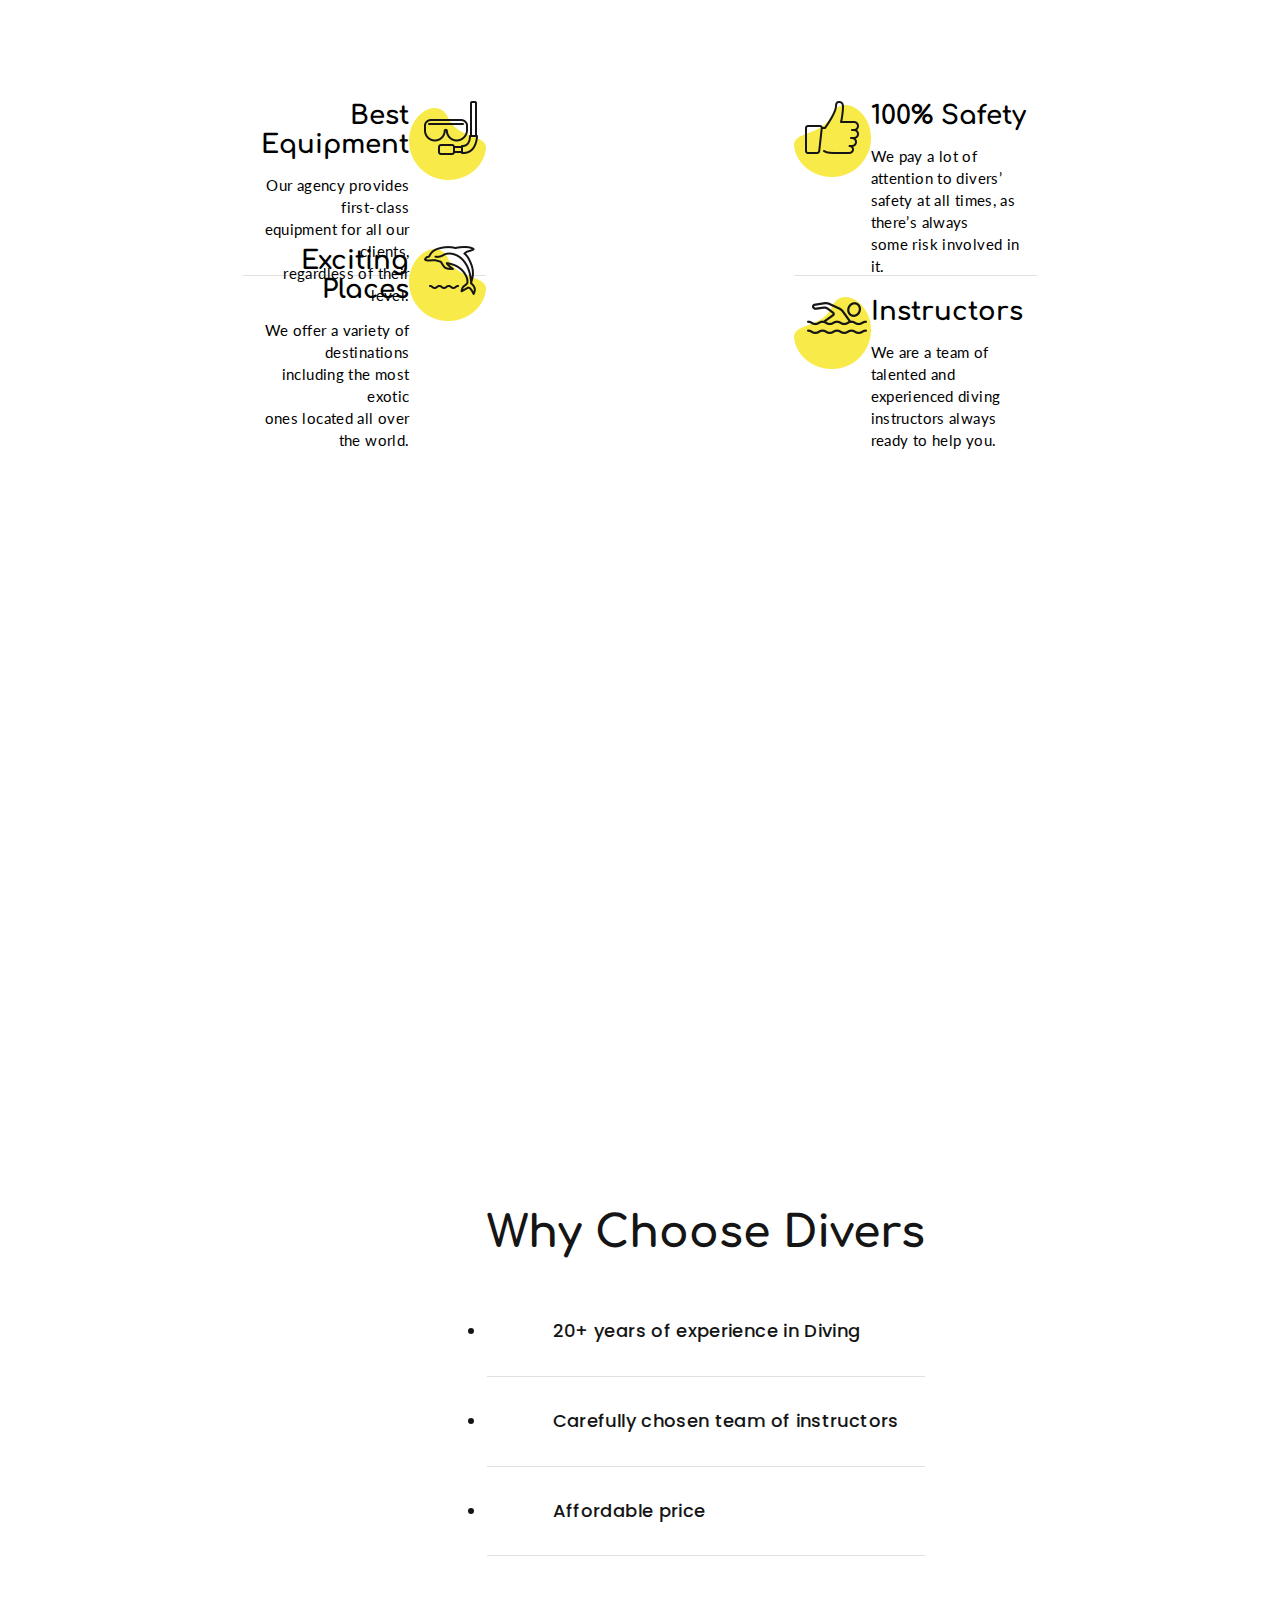
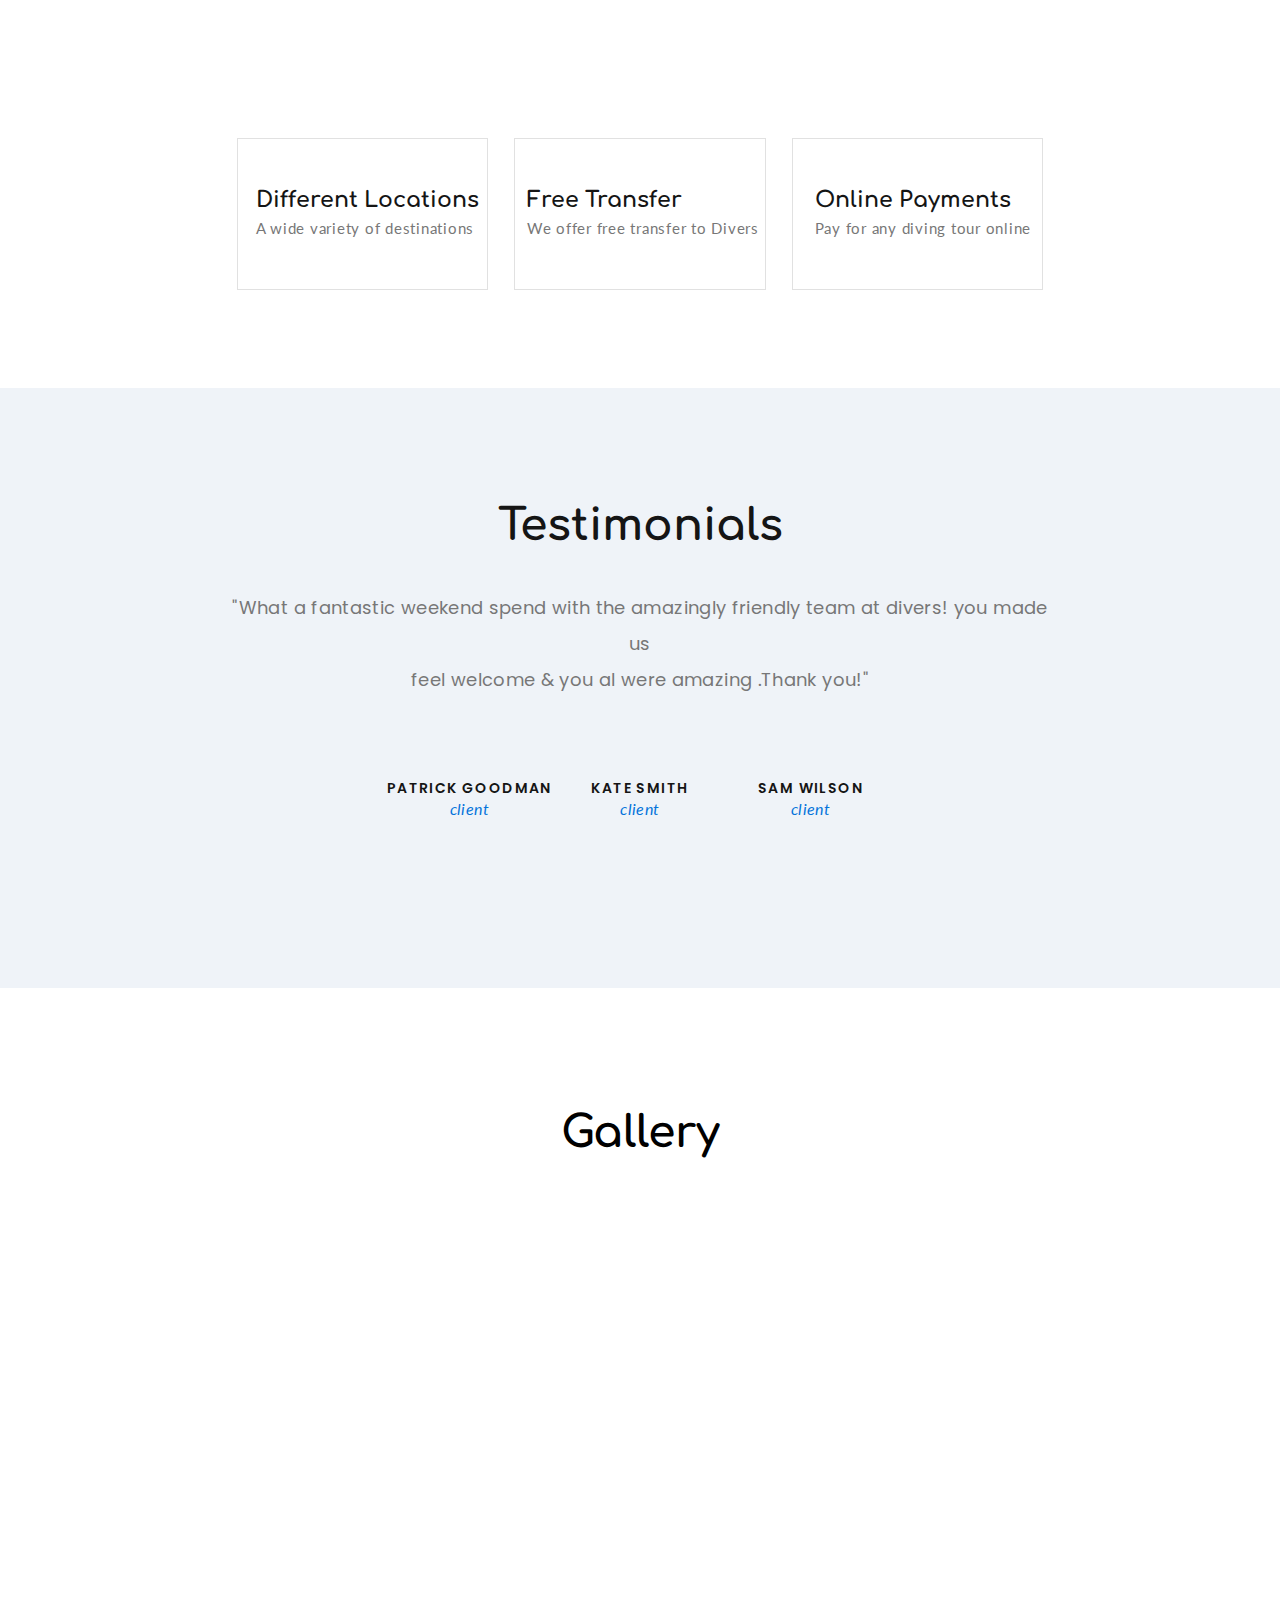
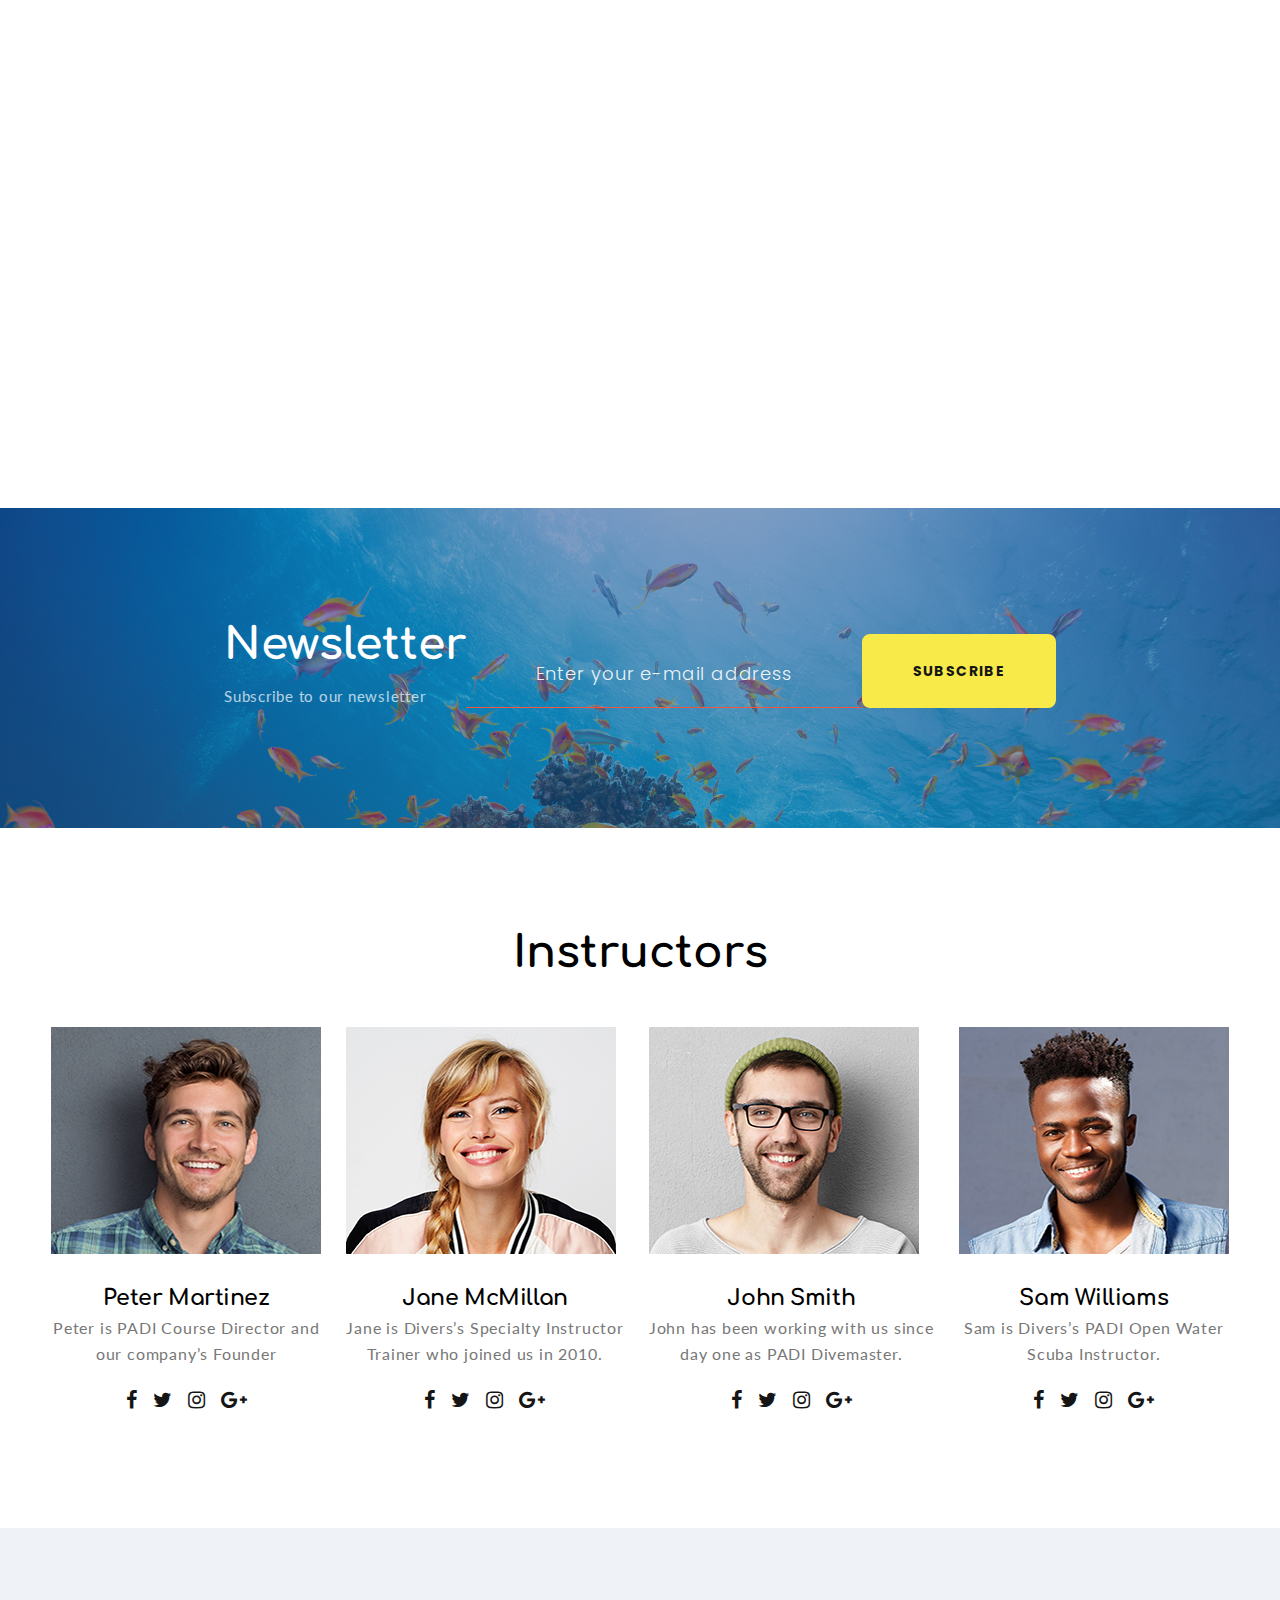
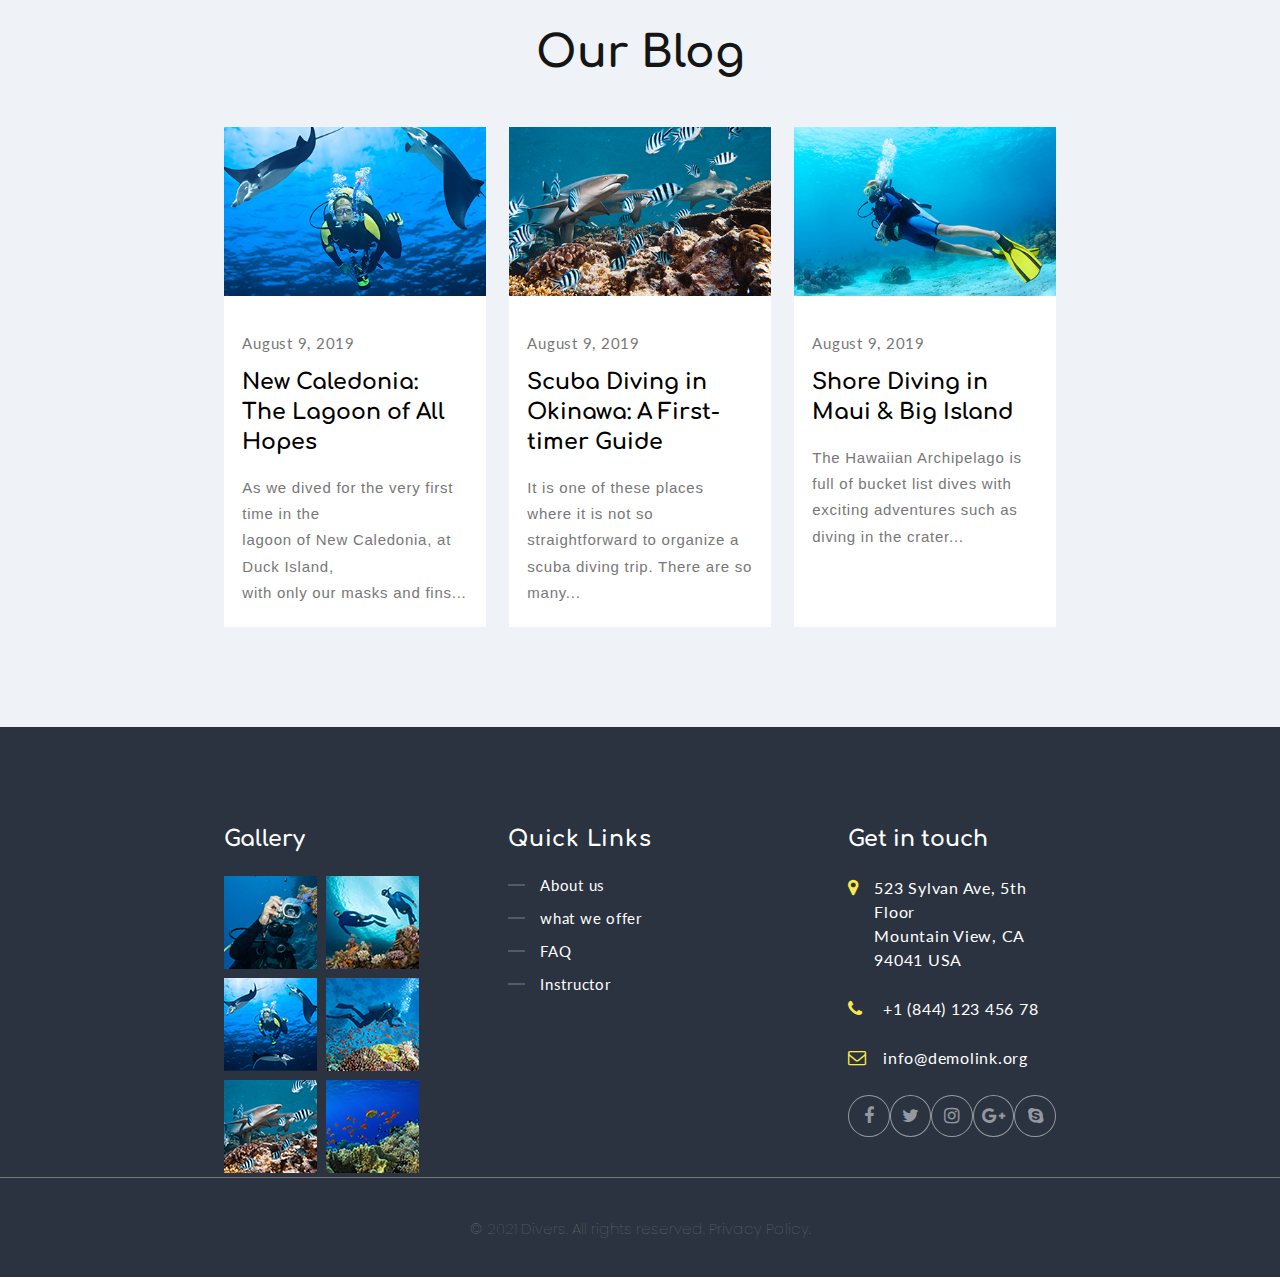
==== commit f37bd456: "Destination updated" ====
--- a/img/index.html
+++ b/img/index.html
@@ -84,17 +84,28 @@
                 <h1 class="card-heading">Maldives</h1>
                 <p class="card-para">True abundance of marine life</p>
                 
+                <p class="destination-btn">
+                    <button class="dest-btn">BOOK NOW</button>
+                </p>
+
+
               </div>
               <div class="cards box2">
                 <img src="/img/indonesia_card.jpg" alt="">
                 <h2 class="card-heading">Indonesia</h2>
                 <p class="card-para">Unique marine diversity</p>
 
+                <p class="destination-btn">
+                  <button class="dest-btn">BOOK NOW</button>
+                </p>
               </div>
               <div class="cards box3">
                 <img src="/img/Australia_card.jpg" alt="">
                 <h3 class="card-heading">Australia</h3>
                 <p class="card-para">The world’s top scuba destination</p>
+                <p class="destination-btn">
+                  <button class="dest-btn">BOOK NOW</button>
+              </p>
               </div>
             </div>
     </section>
--- a/img/style.css
+++ b/img/style.css
@@ -223,6 +223,7 @@
     display: flex;
     flex-direction: column;
     align-items:center;
+    background-color: #ffffff;
 }
 .dest-cards{
     margin-top: 40px;
@@ -231,16 +232,14 @@
     display: flex;
     justify-content: space-between;
     align-items: flex-start;
-    padding-top: 15px;
-    padding-bottom: 15px;
-    padding-left: 15px;
-    padding-right: 15px;
     
 }
 .dest-cards .cards{
     height: 60%;
-    width: 31.5%;
+    width: 29%;
     border: 1px solid gray;
+    padding: 15px;
+    transition: .25s;
     /* background-color: yellow;    */
     /* border: 2px solid black; */
 } 
@@ -265,6 +264,62 @@
     font-weight: 400;
     line-height: 1.6;
     letter-spacing: .02em;
+}
+.destination-btn{
+    text-align: center;
+    margin: 22px;
+    position: relative;
+  
+}
+.dest-btn{
+    font-size: 14px;
+    font-family: 'poppins','sans-serif';
+    letter-spacing: .05em;
+    border-bottom: 2px solid #a3a3a3;
+    background-color: transparent;
+    font-weight: bold;
+    border-top: none;
+    border-left: none;
+    border-right: none;
+   
+}
+.dest-cards:hover .dest-btn{
+    padding-top: 8px;
+    padding-bottom: 8px;
+    font-size: 14px;
+    letter-spacing: .05em;
+    padding-right: 22px;
+    padding-left: 22px;
+    border: 2px solid #0473db;
+    color: #0473db;
+    border-radius: 5px;
+}
+.cards:hover{
+    transform: scale(1.07);
+    box-shadow: 0 0 20px lightgray;
+}
+
+.dest-img{
+    box-sizing: border-box;
+    width: 100%;
+    height: 270px;
+    border: 1px solid #e1e1e1;
+    display: flex;
+    align-items: center;
+    justify-content: center;
+    background-color: white;
+    position: relative;
+    transition: .25s;
+
+}
+.dest-cards:hover .dest-img{
+    border:none;
+}
+.dest-cards>img{
+    transition: .25s;
+}
+.cards:hover .cards>img {
+    transform:scaleX(1.09) scaleY(1.1);
 }
 
 /* Css for features section  */
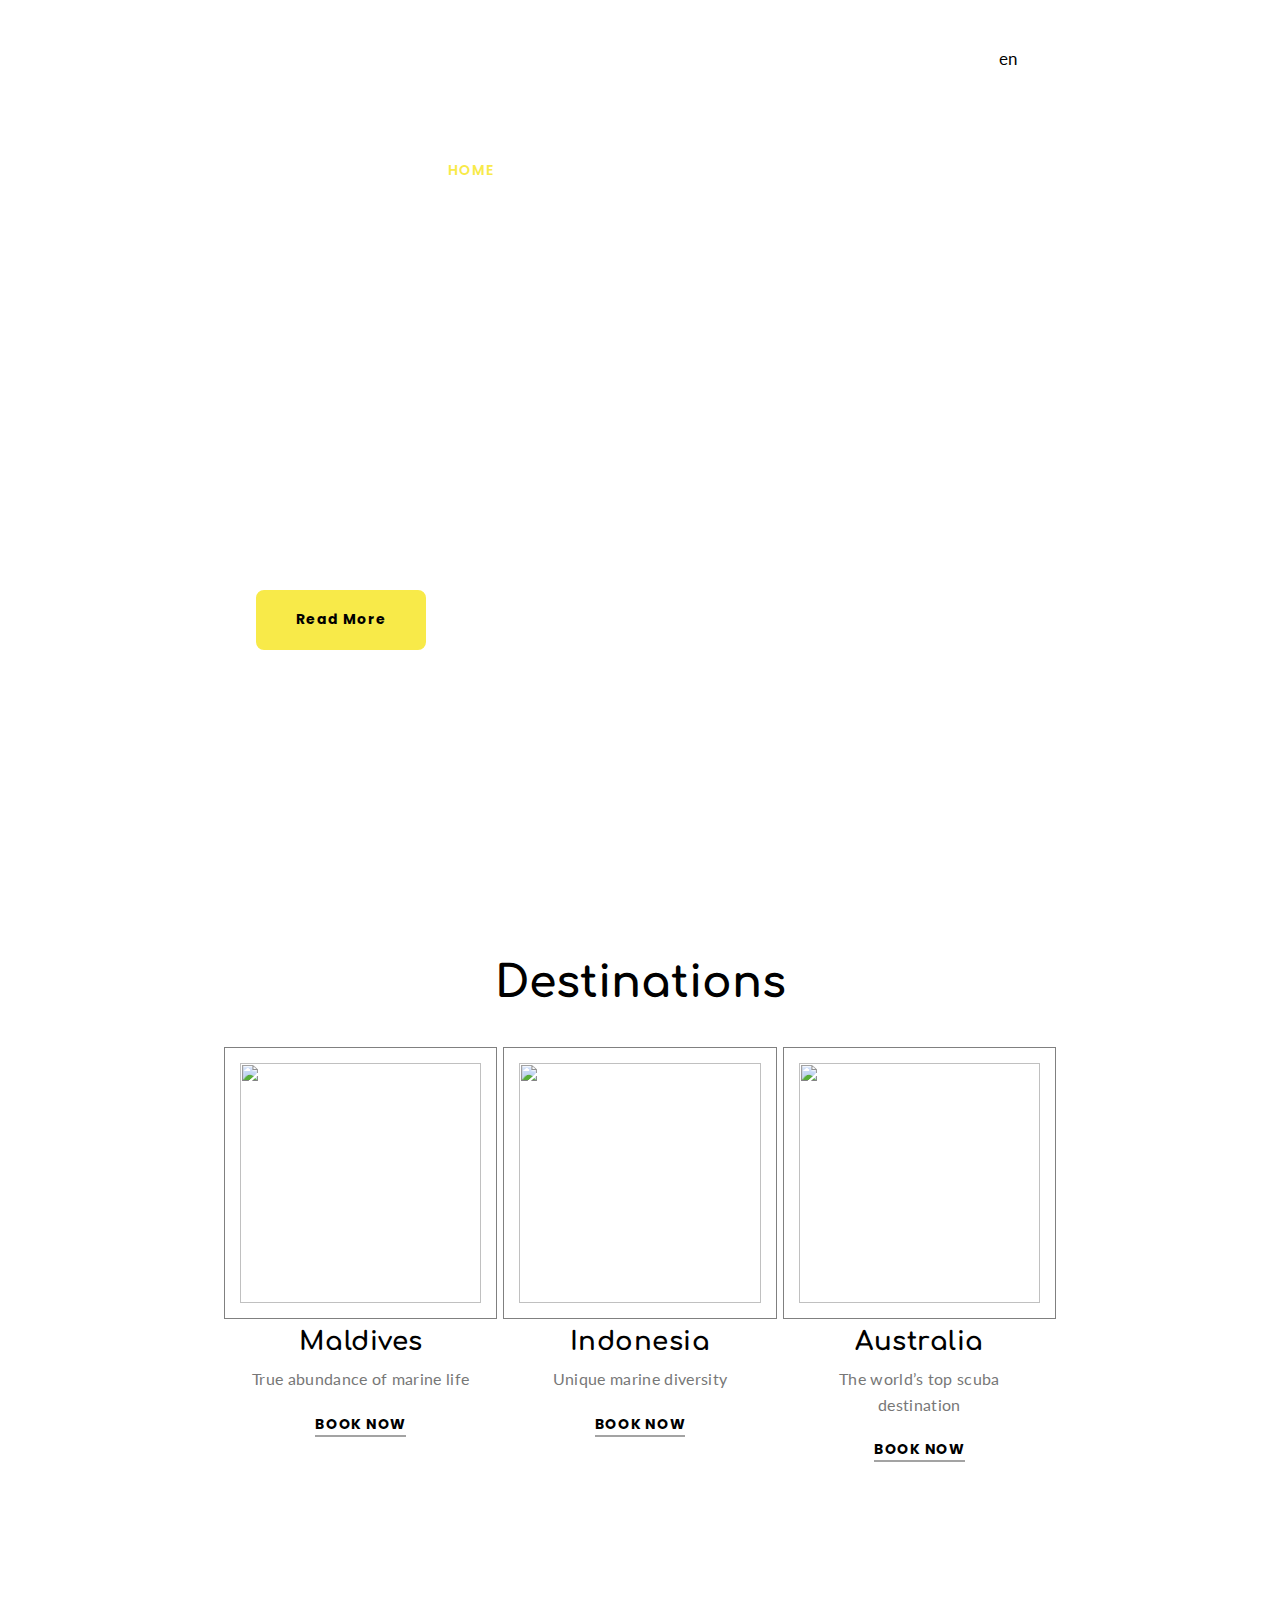
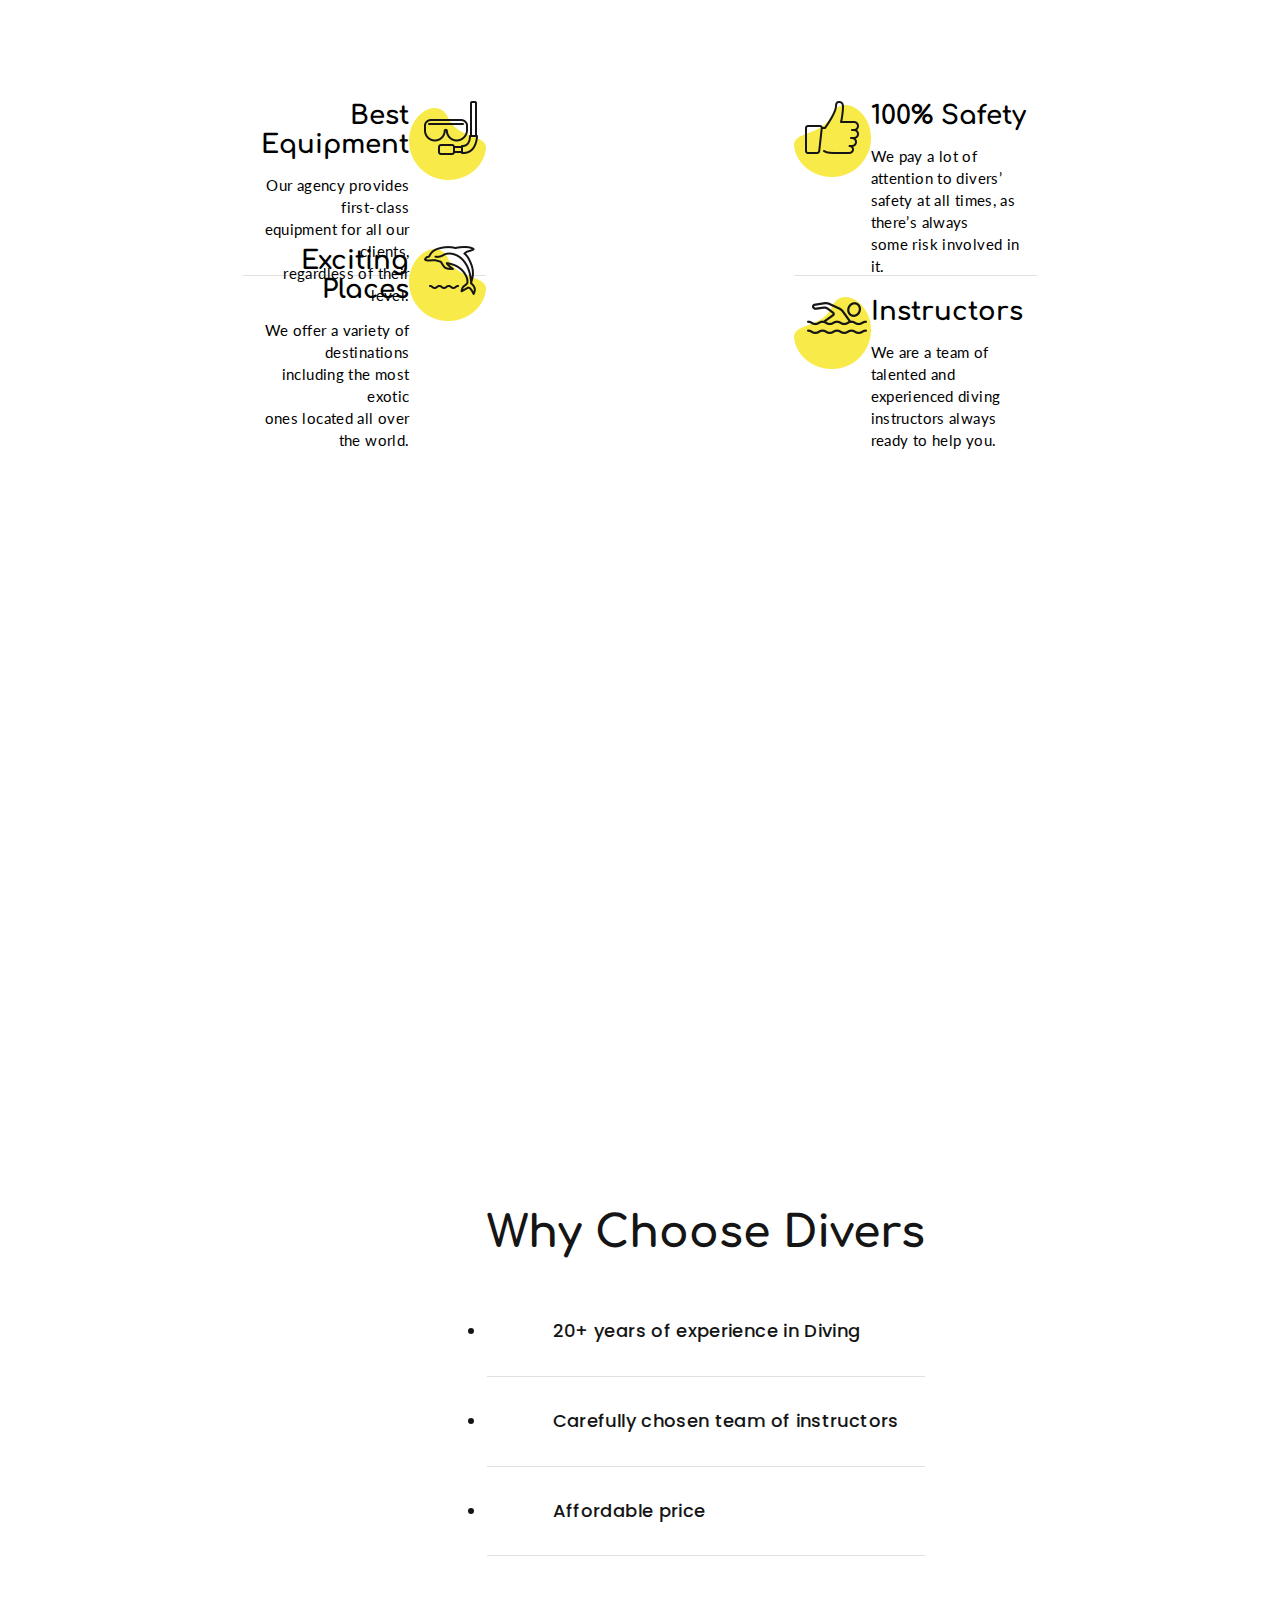
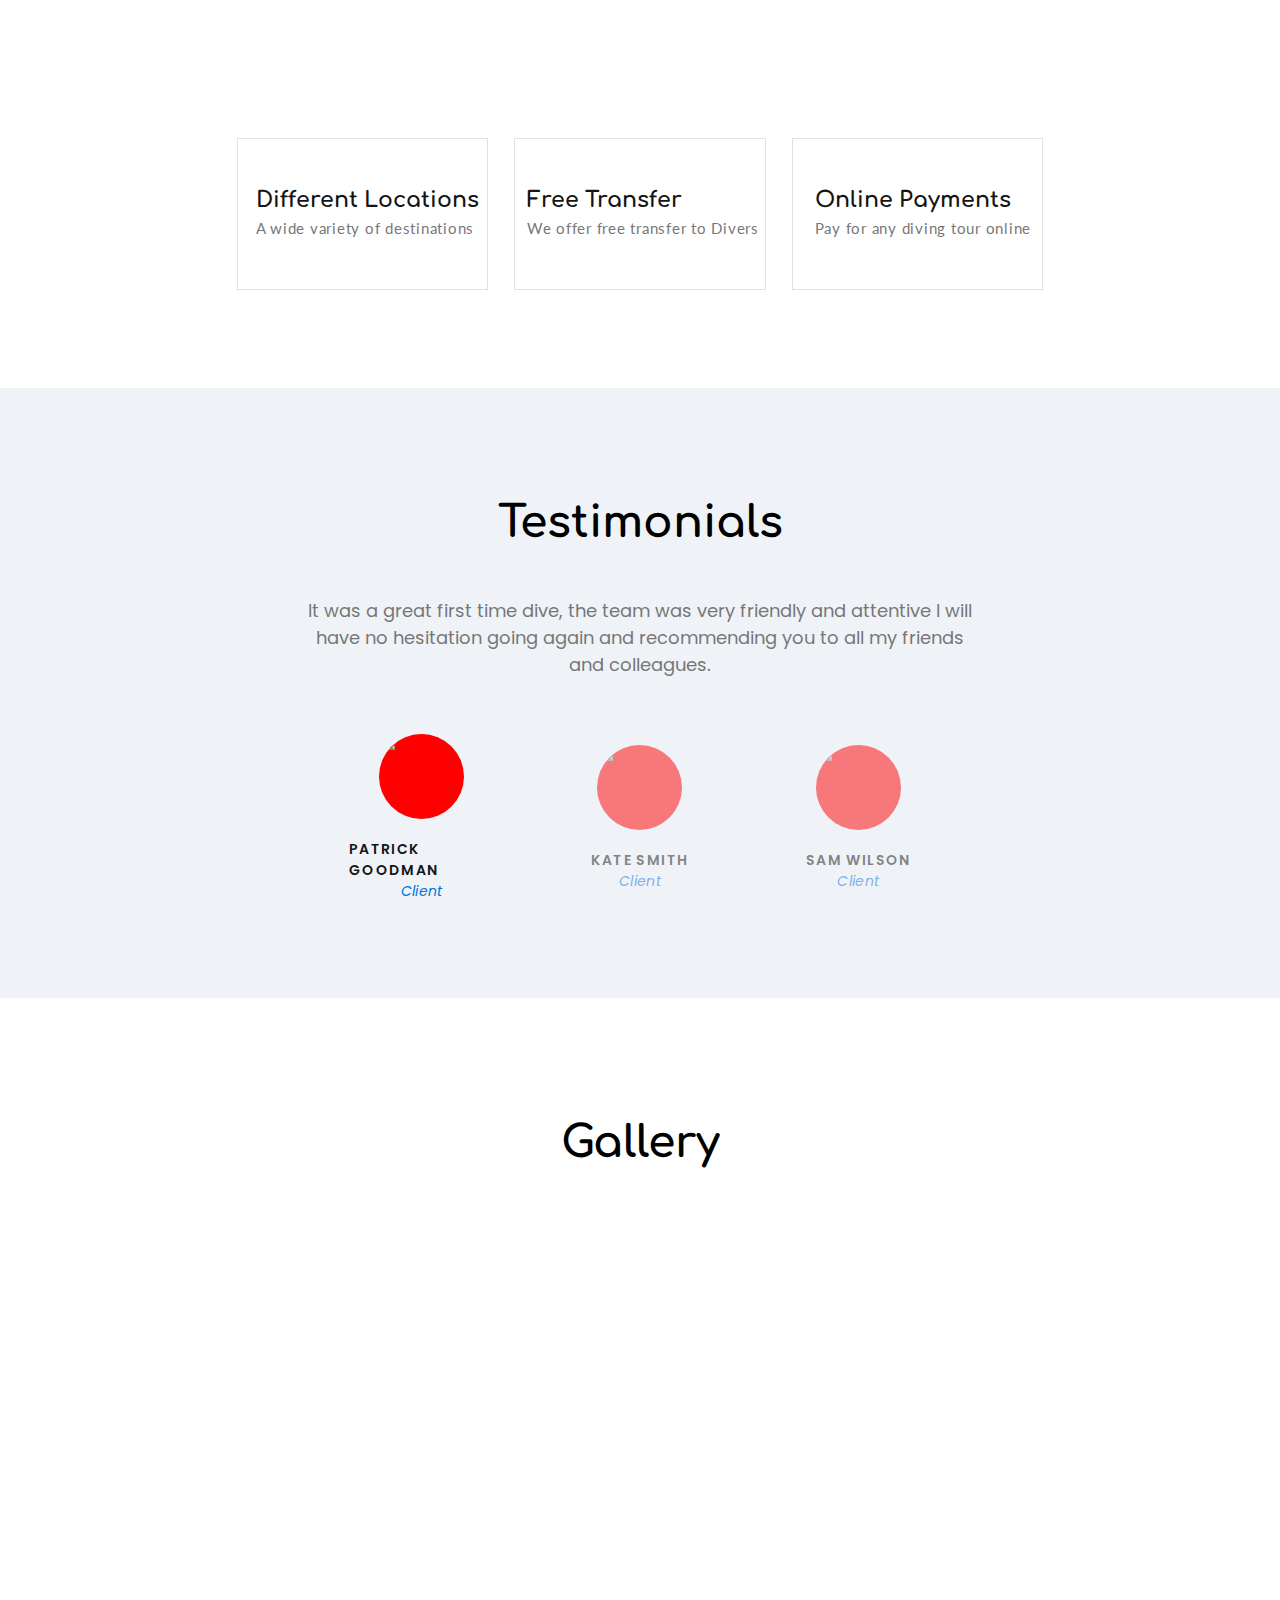
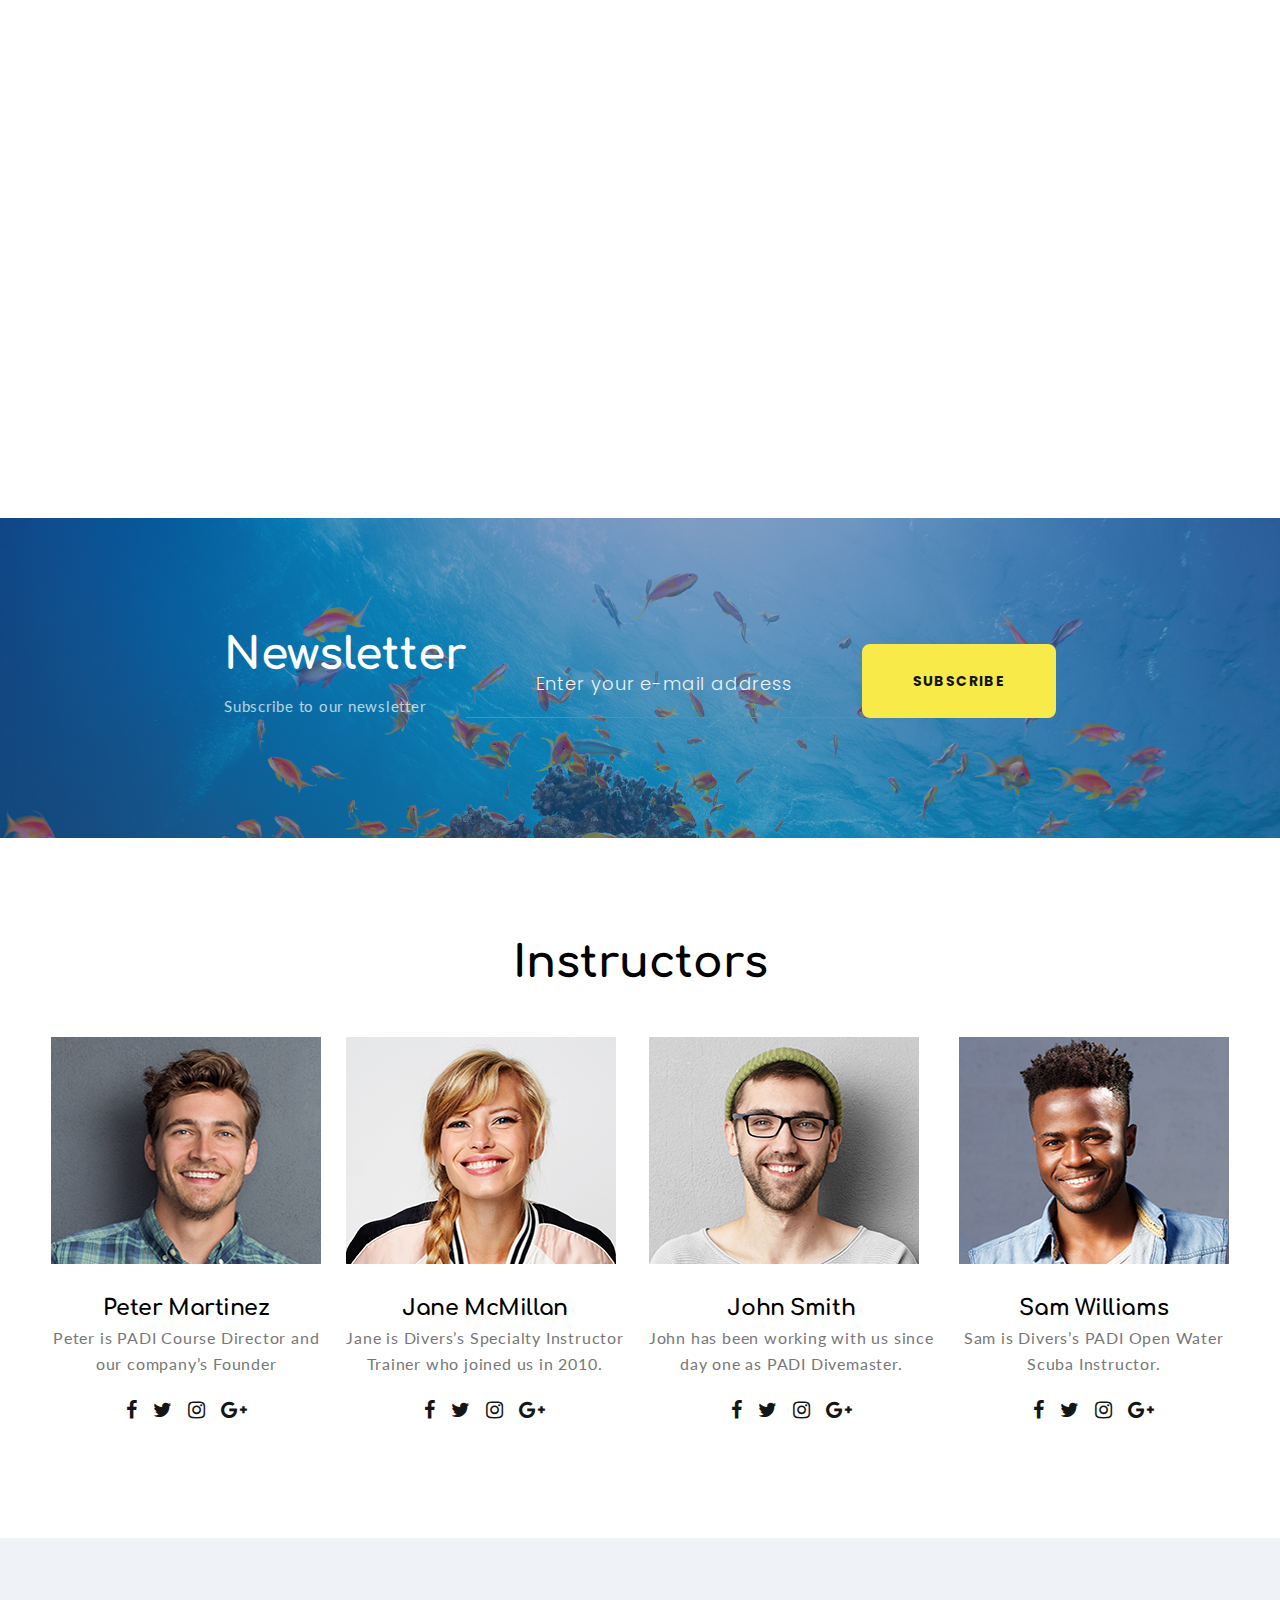
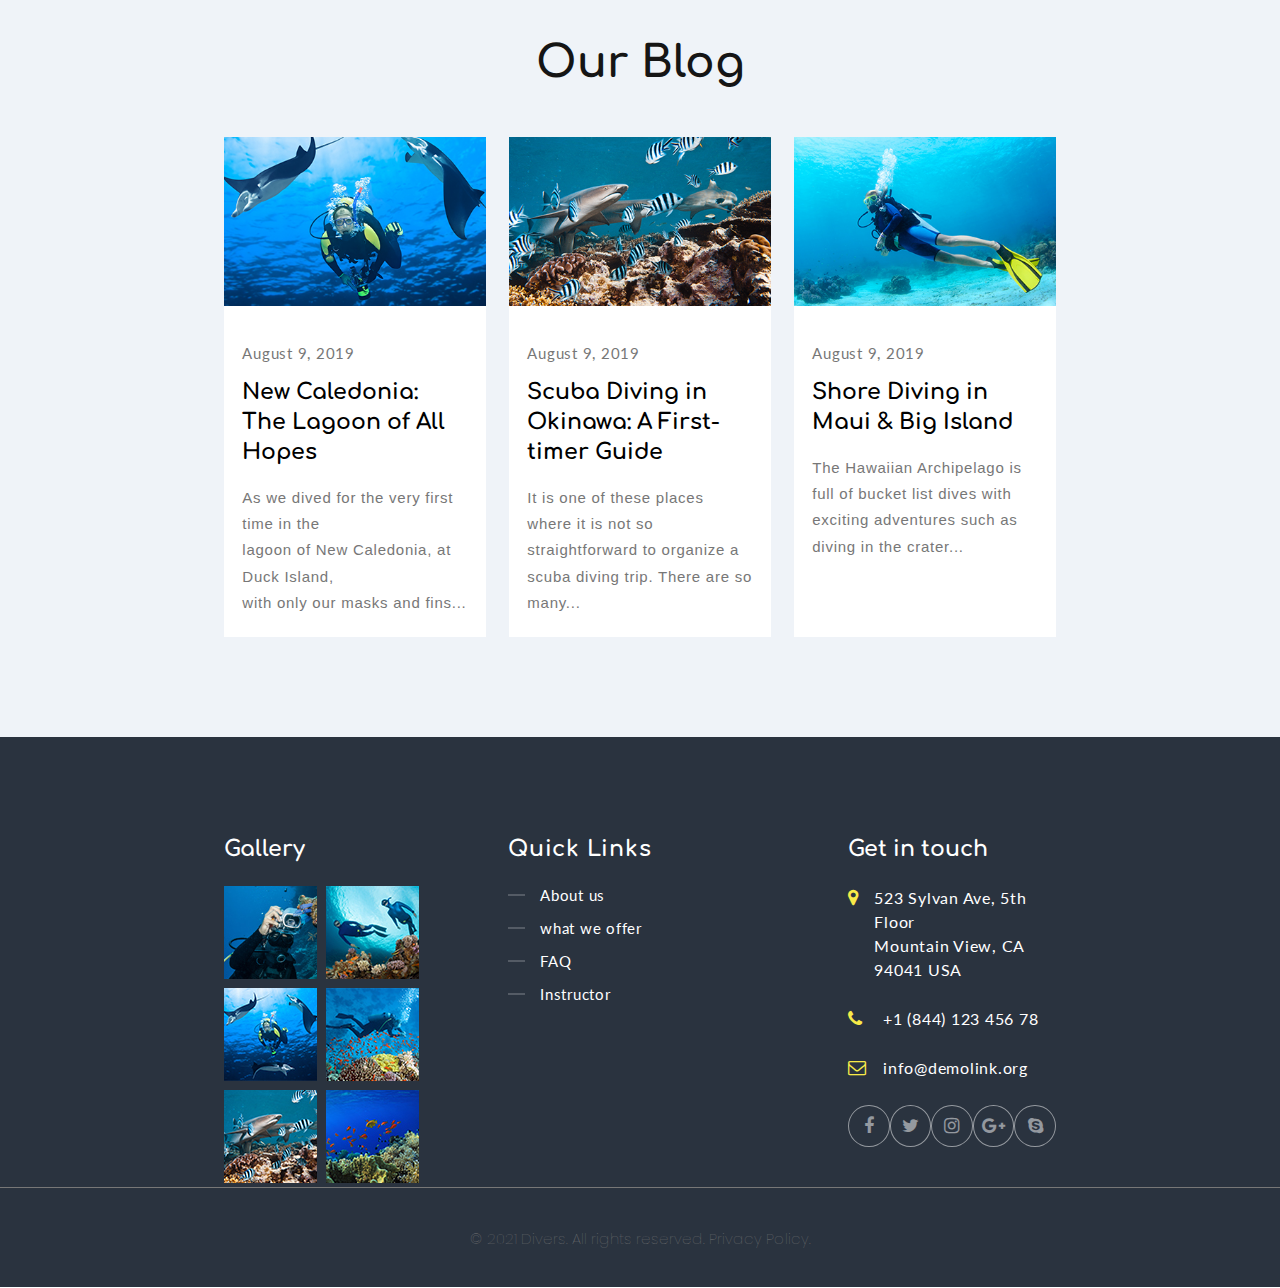
==== commit 0bd3891f: "testimonial done" ====
--- a/img/index.html
+++ b/img/index.html
@@ -258,36 +258,54 @@
     </section>
 
     <!-- Testimonials Section  -->
-    <section class="testimonials">
-
-      <p class="test-title">Testimonials</p>
-
-        <div class="test-content container">
-          <p class="feedback">"What a fantastic weekend spend with the amazingly friendly team at divers! you made us <br> feel welcome & you al were amazing .Thank you!" </p>
-        </div>
-      
-        <div class="test-client">
-            
-            <div class="test-img">
-              <img src="./patrick.jpg" alt="">
-              <p class="client-name">PATRICK GOODMAN</p>
-              <p class="client-type">client</p>
-            </div>
-
-            <div class="test-img">
-              <img src="./kate.jpg" alt="">
-              <p class="client-name">KATE SMITH</p>
-              <p class="client-type">client</p>
-            </div>
-
-            <div class="test-img">
-              <img src="./sam_wilson.jpg" alt="">
-              <p class="client-name">SAM WILSON</p>
-              <p class="client-type">client</p>
-            </div>
-
-        </div>
-    </section>
+    <section class="testimonial">
+
+      <h1 class="title">Testimonials</h1>
+
+      <div class="container testimonial-container">
+
+          <div class="testimonial-slider">
+
+              <div class="slider">
+                  <p class="slider-text">
+                      It was a great first time dive, the team was very friendly and attentive I will have no hesitation going again and recommending you to all my friends and colleagues.
+                  </p>
+                  <p class="slider-text">
+                      It was a great first time dive, the team was very friendly and attentive I will have no hesitation going again and recommending you to all my friends and colleagues.
+                  </p>
+                  <p class="slider-text">
+                      It was a great first time dive, the team was very friendly and attentive I will have no hesitation going again and recommending you to all my friends and colleagues.
+                  </p>
+              </div>
+          </div>
+
+          <div class="testimonial-users">
+                  <div class="user">
+                      <div class="user-img">
+                          <img src="./patrick.jpg"/>
+                      </div>
+                      <p class="user-title">Patrick Goodman</p>
+                      <p class="user-type">Client</p>
+                  </div>
+
+                  <div class="user">
+                      <div class="user-img">
+                          <img src="./kate.jpg"/>
+                      </div>
+                      <p class="user-title">Kate Smith</p>
+                      <p class="user-type">Client</p>
+                  </div>
+
+                  <div class="user">
+                      <div class="user-img">
+                          <img src="./sam_wilson.jpg"/>
+                      </div>
+                      <p class="user-title">Sam Wilson</p>
+                      <p class="user-type">Client</p>
+                  </div>  
+          </div>
+      </div>
+  </section>
 
     <!-- Gallery section -->
     <section class="gallery">
@@ -445,12 +463,6 @@
         <div class="news-btn">Subscribe</div>
       </div>
     </section>
-
-
-
-
-
-
 
     <!-- Instructor Section  -->
     <section class="instructors">
--- a/img/style.css
+++ b/img/style.css
@@ -516,75 +516,283 @@
  
 
  /* Css for testimonials */
-.testimonials{
-    padding-top: 100px;
-    padding-bottom: 100px;
-    height: 400px;
+ .testimonial{
+    padding-top: 110px;
+    padding-bottom: 80px;
     background-color: #eff3f8;
     display: flex;
-    flex-direction: column;
+    align-items: center;
+    flex-direction: column;
+
+}
+
+.testimonial>.title{
+    margin: 0px;
+}
+
+.testimonial-container{
+    display: flex;
+    flex-direction: column;
+    align-items: center;
+    margin-top:50px;
+}
+
+
+.testimonial-slider{
+    width: 80%;
+    /* background-color: red; */
+    overflow: hidden;
+}
+
+.testimonial-slider>.slider{
+    width: 300%;
+    /* background-color: yellow; */
+    display: flex;
+    animation-name: testText;
+    animation-duration: 20s;
+    animation-play-state: running;
+    animation-iteration-count: infinite;
+    animation-timing-function: alternate;
+    animation-delay: 4s;
+}
+
+.slider-text{
+    width: 33.3333%;
+    /* background-color: green; */
+    font-size: 18px;
+    font-family: 'poppins','sans-serif';
+    text-align: center;
+    color: #777777;
+    
+}
+
+@keyframes testText {
+    
+    3%{
+        margin-left: -100%;
+    }
+
+    25%{
+        margin-left: -100%;
+    }
+
+    28%{
+        margin-left: -200%;
+    }
+
+    50%{
+        margin-left: -200%;
+    }
+
+    53%{
+        margin-left: -100%;
+    }
+
+    75%{
+        margin-left: -100%;
+    }
+
+    78%{
+        margin-left: 0%;
+    }
+
+    100%{
+        margin-left: 0%;
+    }
+
+
+}
+
+
+.testimonial-users{
+    width: 70%;
+    height: 200px;
+    /* background-color: red; */
+    margin-top: 40px;
+    display: flex;
+    justify-content: space-between;
+    
+}
+
+.user{
+    width: 25%;
+    /* background-color: green; */
+    height: 200px;
+    display: flex;
+    flex-direction: column;
+    align-items: center;
     justify-content: center;
-    align-items: center;
-}
-.test-content{
-    height: 150px;
-    /* background-color: tomato; */
-    display: flex;
-    justify-content: center;
-    align-items:flex-start;
-}
-.test-title{
-    text-align: center;
-    font-size: 44px;
-    font-family: "Comfortaa", cursive;
-    font-weight: 700;
-    color: #151515;
-}
-.test-content .feedback{
-    font-family: 'Poppins', sans-serif;
-    text-align: center;
-    margin-top: 40px;
-    font-size: 18px;
-    line-height: 2;
-    font-weight: 400; 
-    color: #777777;
-    letter-spacing: .02em;
-}
-.test-client{
-    height: 175px;
-    width: 40%;
-    /* background-color: white;  */
-    display: flex;
-}
-.test-img{
-    height: 100%;
-    width: 33.33%;
-    /* background-color:cadetblue; */
-    display: flex;
-    flex-direction: column;
-    justify-content: center;
-    align-items: center;
-}
-
-.test-img img{
+}
+
+.user-img{
+    height:85px;
+    width: 85px;
     border-radius: 50%;
-   
-}
-.test-img .client-name{
-    font-family: 'Poppins', sans-serif;
-    margin-top: 20px;
+    background-color: red;
+    overflow: hidden;
+}
+
+.user-title{
     font-size: 14px;
+    font-family: 'poppins','sans-serif';
+    text-transform: uppercase;
     font-weight: 600;
     letter-spacing: .1em;
+    margin-top: 20px;
     color: #151515;
-}
-.test-img .client-type{
-    font-family: 'Lato', sans-serif;
+
+}
+
+.user-type{
+    font-size: 14px;
+    font-family: 'poppins','sans-serif';
     font-style: italic;
     letter-spacing: .025em;
     color: #0473db;
-    /* text-align: center; */
-}
+}
+
+
+.user:nth-child(1){
+    animation-name: user1;
+    animation-play-state: running;
+    animation-iteration-count: infinite;
+    animation-timing-function: alternate;
+    animation-duration: 20s;
+    animation-delay: 4s;
+}
+
+.user:nth-child(2){
+    animation-name: user2;
+    animation-play-state: running;
+    animation-iteration-count: infinite;
+    animation-timing-function: alternate;
+    animation-duration: 20s;
+    animation-delay: 4s;
+    opacity: .5;
+}
+
+.user:nth-child(3){
+    animation-name: user3;
+    animation-play-state: running;
+    animation-iteration-count: infinite;
+    animation-timing-function: alternate;
+    animation-duration: 20s;
+    animation-delay: 4s;
+    opacity: .5;
+}
+
+
+@keyframes user1 {
+    
+    3%{
+        opacity: .5;
+    }
+
+    25%{
+        opacity: .5;
+    }
+
+    28%{
+        opacity: .5;
+    }
+
+    50%{
+        opacity: .5;
+    }
+
+    53%{
+        opacity: .5;
+    }
+
+    75%{
+        opacity: .5;
+    }
+
+    78%{
+        opacity: 1;
+    }
+
+    100%{
+        opacity: 1;
+    }
+
+
+
+    
+}
+
+
+@keyframes user2 {
+
+    3%{
+        opacity: 1;
+    }
+
+    25%{
+        opacity: 1;
+    }
+
+    28%{
+        opacity: .5;
+    }
+
+    50%{
+        opacity: .5;
+    }
+
+    53%{
+        opacity: 1;
+    }
+
+    75%{
+        opacity: 1;
+    }
+
+    78%{
+        opacity: .5;
+    }
+
+    100%{
+        opacity: .5;
+    }
+}
+
+
+@keyframes user3 {
+
+    3%{
+        opacity: .5;
+    }
+
+    25%{
+        opacity: .5;
+    }
+
+    28%{
+        opacity: 1;
+    }
+
+    50%{
+        opacity: 1;
+    }
+
+    53%{
+        opacity: .5;
+    }
+
+    75%{
+        opacity: .5;
+    }
+
+    78%{
+        opacity: .5;
+    }
+
+    100%{
+        opacity: .5;
+    }
+}
+
 
 /* CSS for gallery  */
 .gallery{
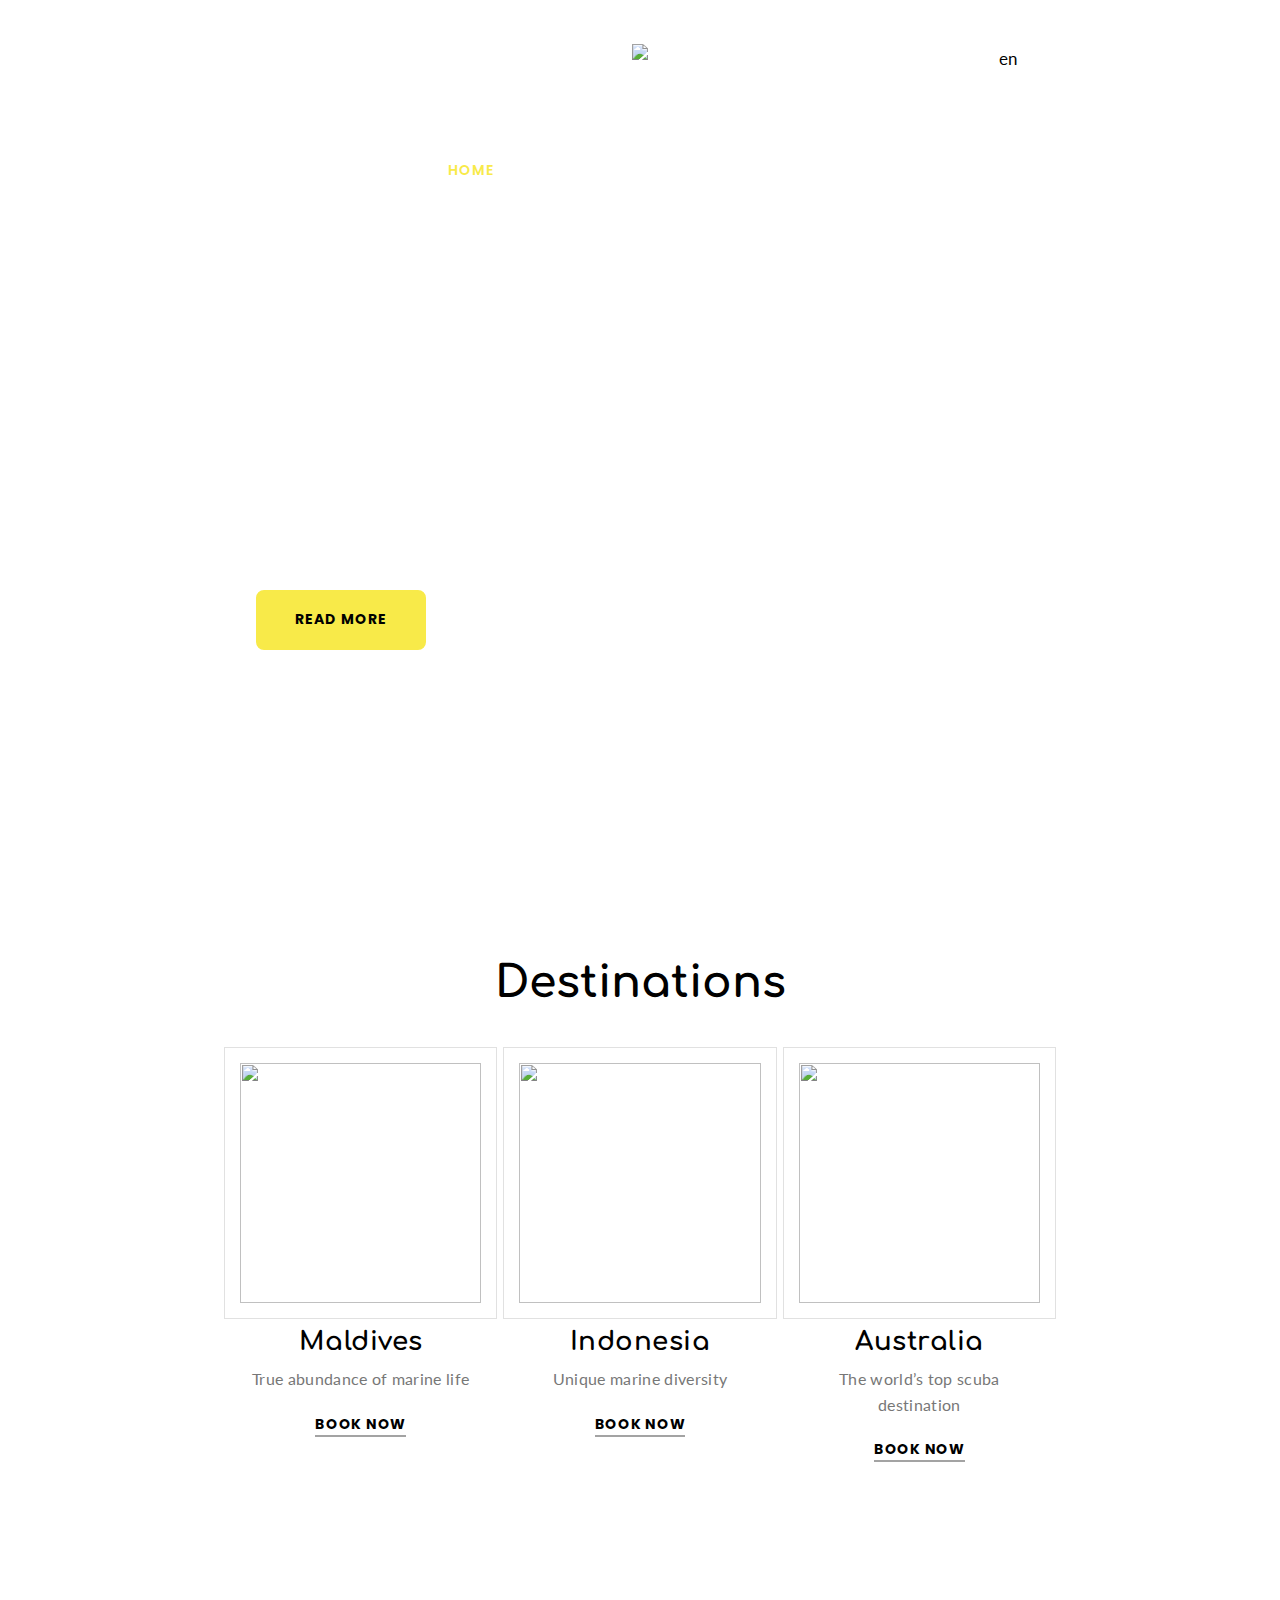
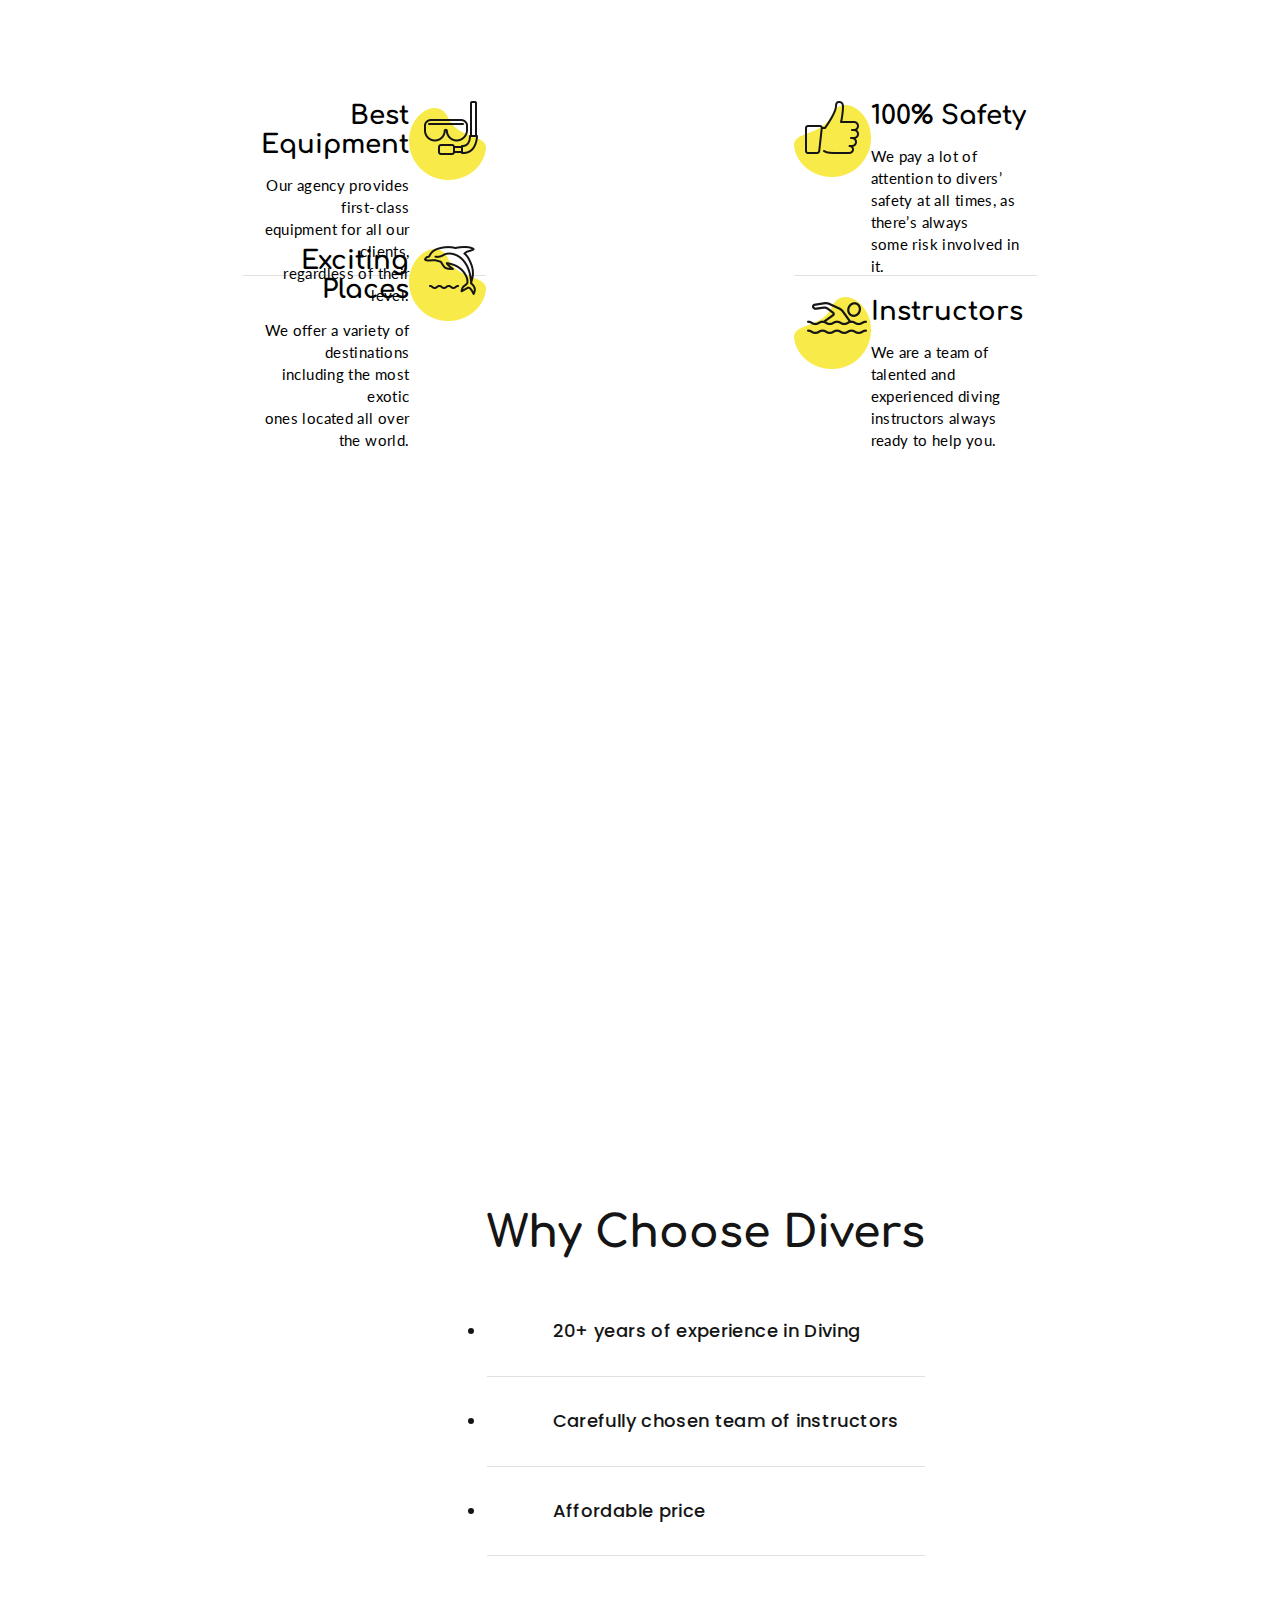
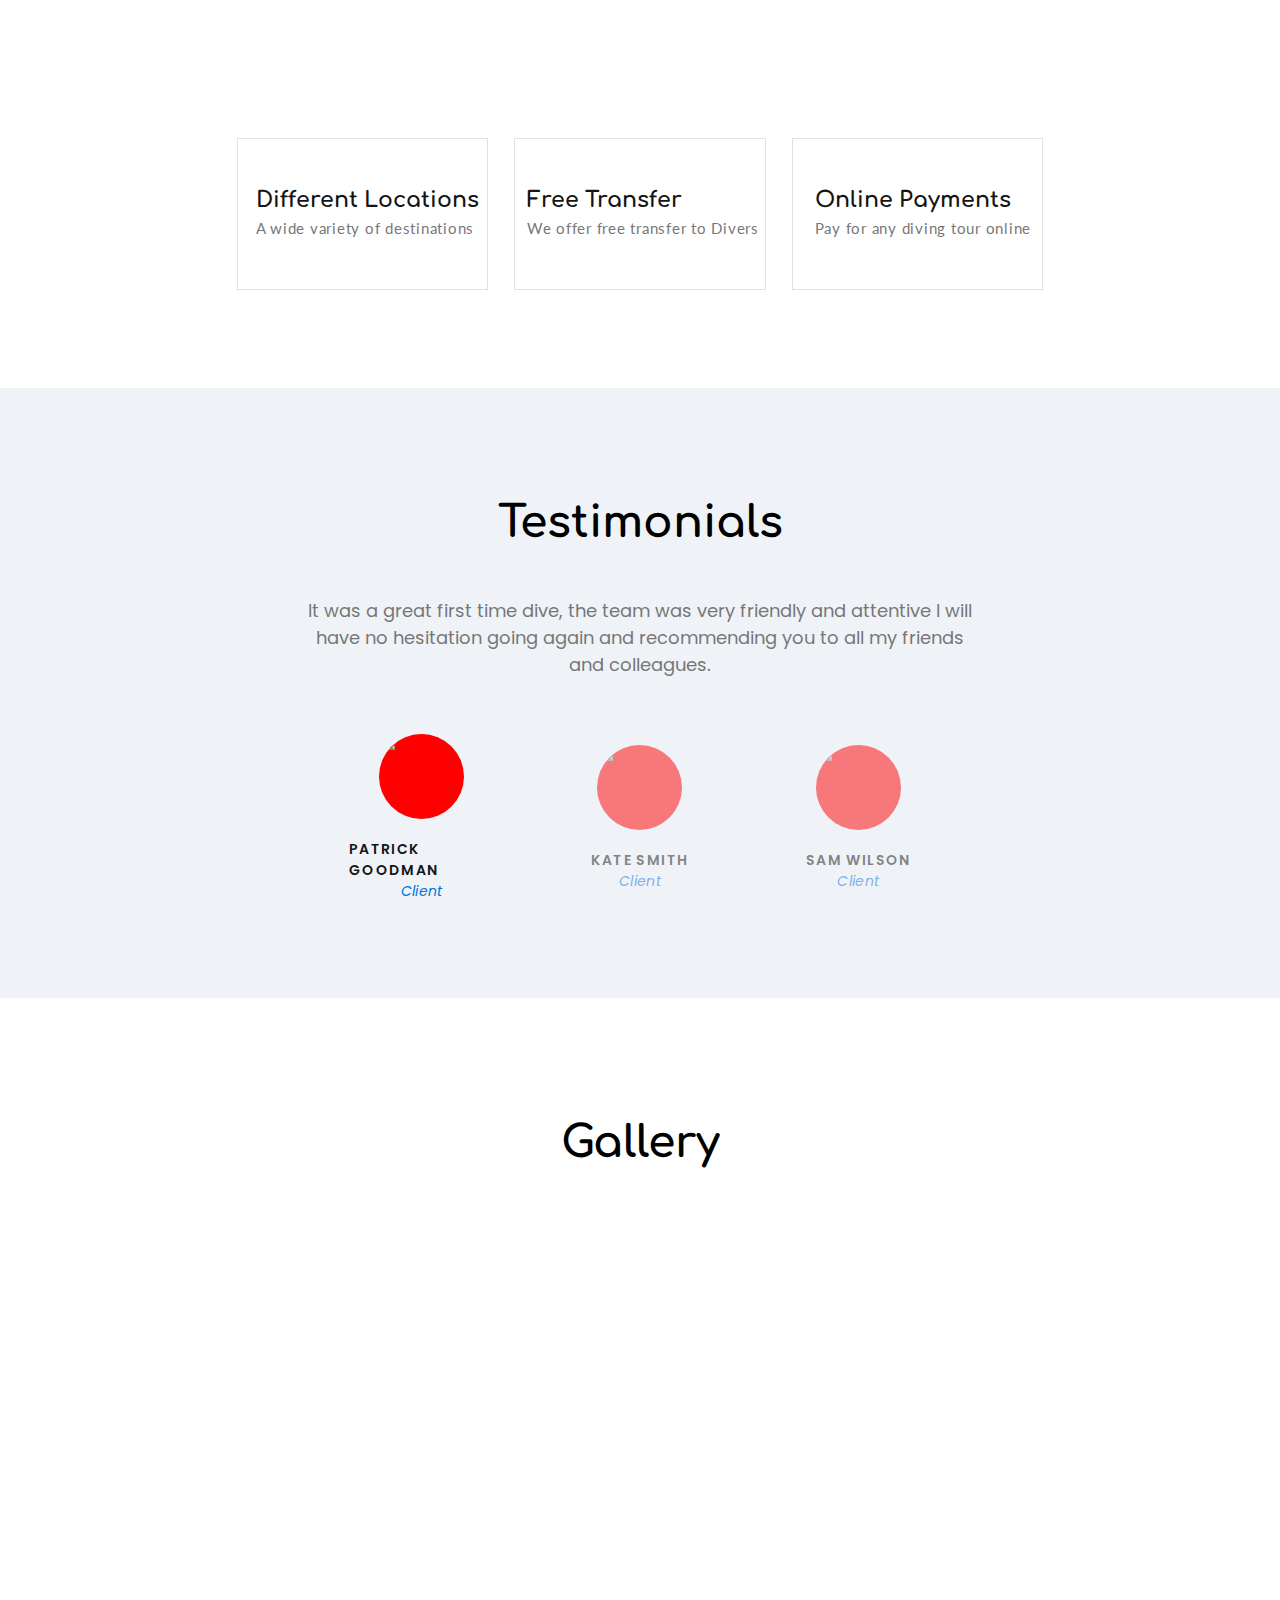
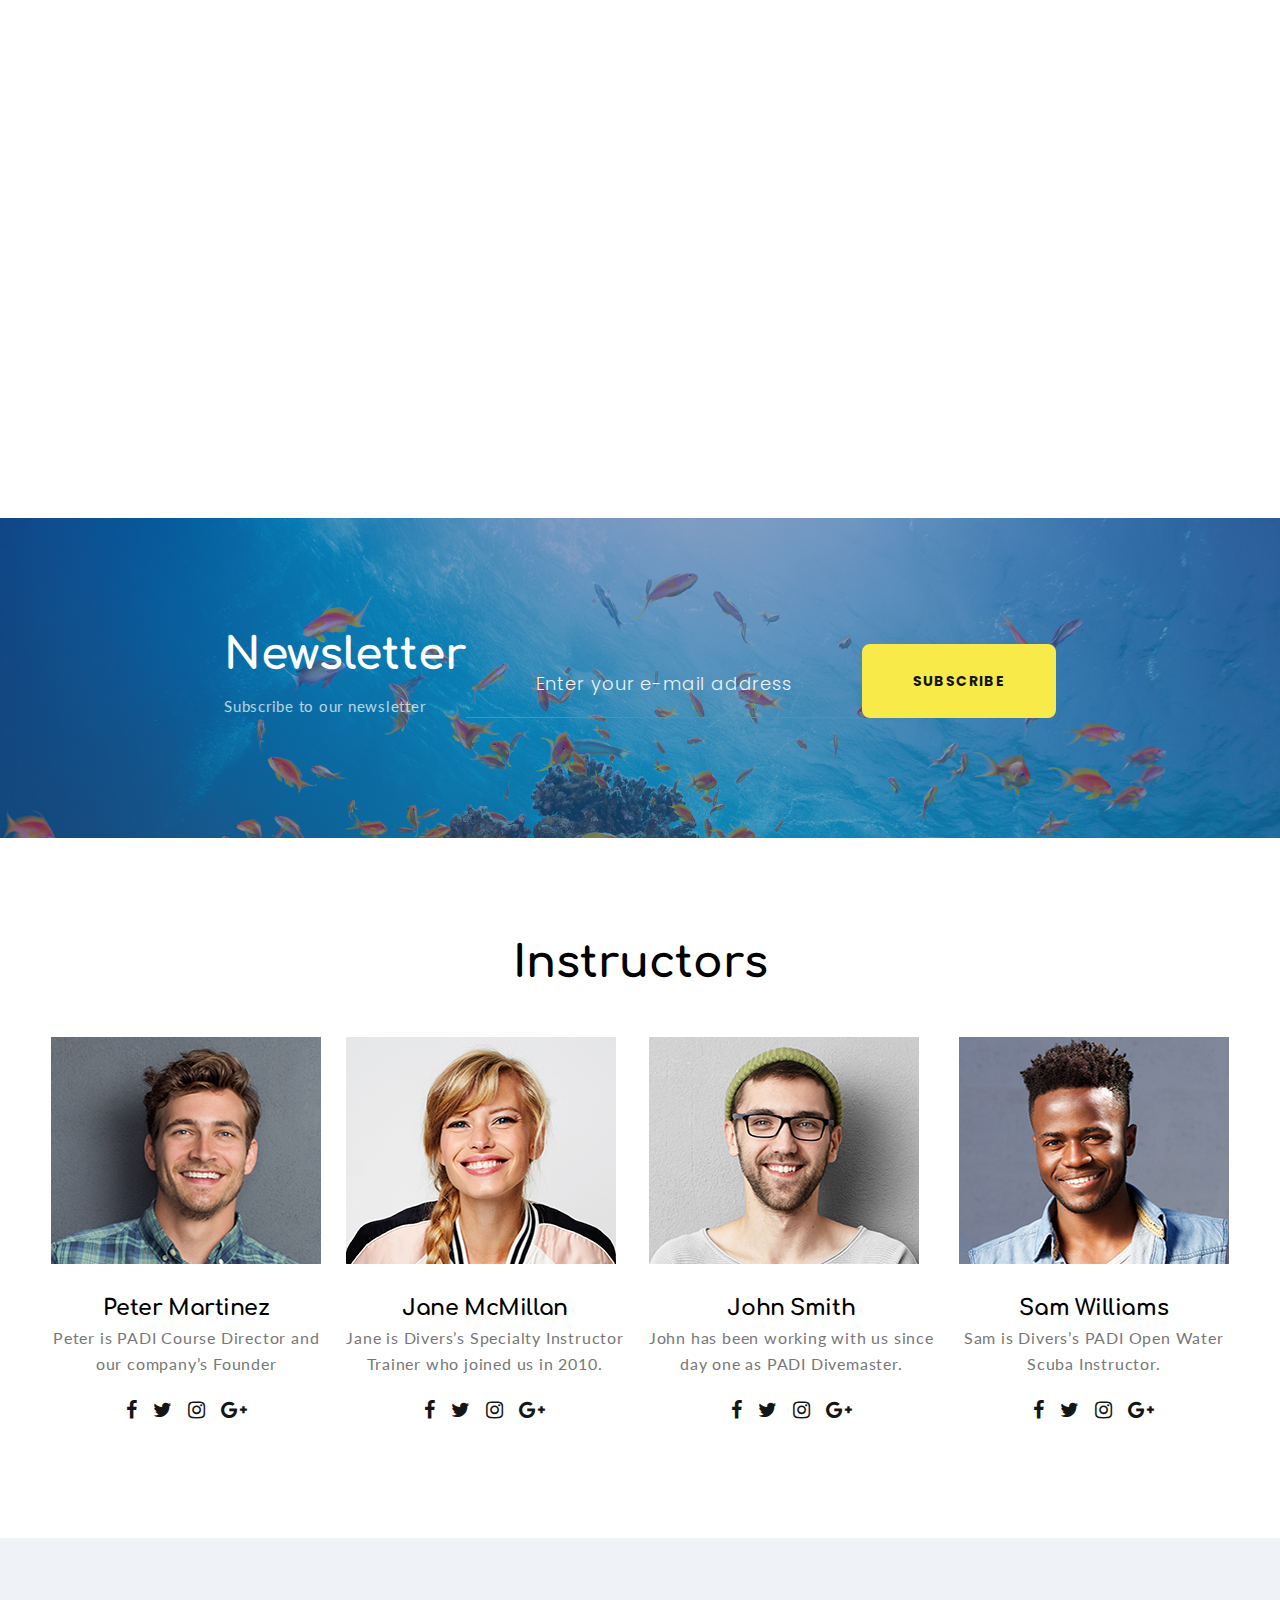
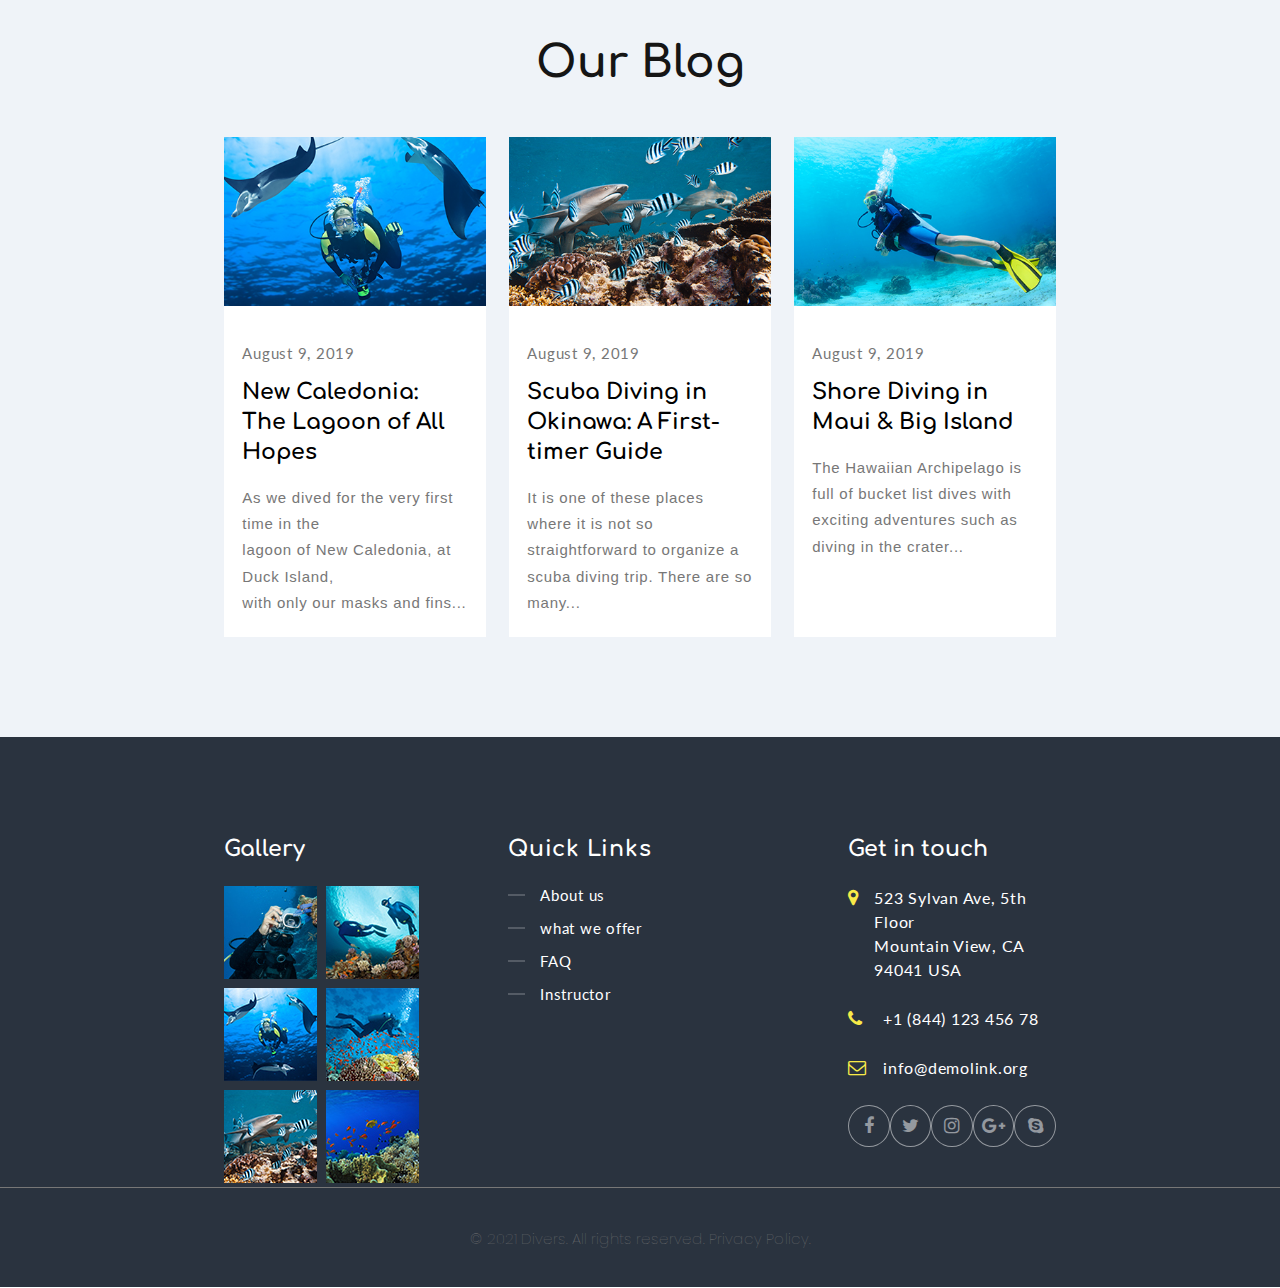
==== commit 49ba1454: "Destination done" ====
--- a/img/index.html
+++ b/img/index.html
@@ -30,14 +30,27 @@
               <p>info@demolink.org</p>
             </div>
             <div class="child">
-              <img src="/img/divers_logo.png" alt="" />
+              <p class="mob menu-lines">
+                <span class="head-line"></span>
+                <span class="head-line"></span>
+                <span class="head-line"></span> 
+              </p>
+              <img src="/img/divers_logo.png" class="desktop"/> 
+              <img src="/img/mb-divers-logo.png" class="mob logo"/>
             </div>
             <div class="child">
               <i class="fa fa-search" aria-hidden="true"></i>
               <span class="en">en</span>
-            </div>
-          </div>
-
+              <p class="mob menu-dots">
+                <span class="head-dot"></span>
+                <span class="head-dot"></span>
+                <span class="head-dot"></span>
+              </p>
+     
+   
+            </div>
+          </div>
+  
           <!-- navigation -->
           <div class="nav">
             <ul class="list-items">
@@ -53,7 +66,7 @@
           <!-- Banner Content  -->
           <div class="banner-details">
             <div class="heading">
-              <h1 style="line-height: 80px">Enjoy Scuba<br />Diving With Us</h1>
+              <h1>Enjoy Scuba <br class="desktop"> Diving <br class="mob"> With Us</h1>
             </div>
             <div class="banner-para">
               <p>
@@ -62,7 +75,7 @@
               </p>
             </div>
             <div class="banner-btn">
-              <button class="btn">Read More</button>
+              <button class="btn">READ MORE</button>
             </div>
           </div>
         </div>
@@ -114,7 +127,7 @@
     <section class="features">
           
         <div class="equipment">
-          <div class="eq brd">
+          <div class="eq brd ">
 
             <div class="eq-child"> 
               <div class="eq-detail rf">
--- a/img/style.css
+++ b/img/style.css
@@ -152,7 +152,7 @@
 .nav>ul>li:first-child{
     color: #f8ea49;
 }
-
+ 
 /* css for banner-content  */
 .banner-details{
     margin-top: 90px;
@@ -166,6 +166,10 @@
     font-weight: bold;
     font-family: 'Comfortaa', cursive;
 }
+.banner-details .heading > h1{
+    line-height: 80px;
+}
+  
 .banner-details .banner-para{
     padding-top: 30px;
     padding-bottom: 50px;
@@ -186,7 +190,9 @@
     border-radius: 8px;
     border: 2px solid #f8ea49;
 }
-
+.mob{
+    display: none;
+}
 .next-button{
     height: 60px;
     width: 3.5%;
@@ -203,7 +209,7 @@
     text-indent: 17px;
     letter-spacing: 1px;
 }
-
+ 
 .next-button>.btn-line{
     width: 50%;
     height: 2px;
@@ -215,7 +221,7 @@
 }
 
 /* Css for Destination  */
-
+  
 .destination{
     height: 650px;
     padding-top: 20px;
@@ -232,12 +238,12 @@
     display: flex;
     justify-content: space-between;
     align-items: flex-start;
-    
+    cursor: pointer;
 }
 .dest-cards .cards{
     height: 60%;
     width: 29%;
-    border: 1px solid gray;
+    border: 1px solid #e1e1e1;
     padding: 15px;
     transition: .25s;
     /* background-color: yellow;    */
--- a/img/mobile.css
+++ b/img/mobile.css
@@ -0,0 +1,145 @@
+@media (max-width:560px){   
+.banner{
+    height: 50vh;
+}
+
+ /* To hide elements in mobile */
+.header .child:nth-child(1),.nav,.pre-button ,.next-button , .desktop{
+    display: none;
+}
+.mob{
+    display: inline-block;
+}
+/* end */
+
+.banner{
+    align-items: flex-start;
+}
+.banner-content{
+    width: 100%;
+}
+.header{
+    background-color: white;
+    align-items: center;
+}
+.banner-details .heading > h1{
+    margin-top: 50px;
+    font-size: 32px;
+    line-height: 50px;
+    text-align:center ;
+}
+        
+.banner-para > p{
+    font-size: 16px;
+    text-align: center;
+}
+.banner-details .banner-btn {
+    display: flex; 
+    justify-content: center;
+}
+.banner-details .banner-btn .btn{
+    font-size: 14px;
+    font-family: 'Poppins', sans-serif;
+    font-weight: bold;
+    letter-spacing: 1px;
+    height: 40px;
+    width: 130px;
+    background-color: #f8ea49;
+    border-radius: 8px;
+    border: 2px solid #f8ea49;
+}
+.banner-details{
+    margin-top: 20px;
+}
+.banner-details .banner-para{
+    padding-top: 15px;
+    padding-bottom: 30px;
+    /* font-family: 'Poppins', sans-serif;
+    font-size: 18px; */
+    /* font-weight: bold; */
+    /* letter-spacing: 1px;
+    color: #FFFFFF80; */
+}
+.en{
+    background-color: #0473db;
+}
+.header .child{
+    color: black;
+    align-items: center;
+}
+.menu-dots,.menu-lines{
+     display: flex;
+      flex-direction: column; 
+     justify-content:space-around;
+     align-items: center;     
+     padding-left: 15px;
+     padding-right: 15px;
+     height: 25px;
+} 
+ .head-line{
+     height: 3px;
+     width: 25px;
+     background-color: black;
+    margin-left: 20px;
+ }
+
+.head-dot{
+     height: 6px;
+    width: 6px;
+    border-radius: 60%;
+    background-color: black;
+}
+.logo{
+    width: 100px;
+}
+     
+ /* css for Destination  */
+ 
+ .destination{
+     height: 1700px;
+ }
+.container{
+    width: 100%;
+}
+.dest-cards .cards{
+    border: none;
+    
+}
+.dest-cards .cards{
+    border: 1px solid rgb(225, 225, 225);
+   
+}
+.dest-cards{
+    display: flex;
+    flex-direction: column;
+    align-items: center;
+    justify-content: space-between;
+}
+.dest-cards .cards{
+    width: 75%;
+    padding-bottom: 200px;
+    margin-bottom: 40px;
+}
+.dest-cards:hover .cards{
+    transform:scaleX(1) scaleY(1);
+}
+.cards:hover{
+    transform: scale(1);
+    box-shadow: none;
+}
+.cards:hover img{
+    border: 1px solid #e1e1e1;
+}
+
+/* css for features  */
+.features{
+    height: 100%;
+    background-image: none;
+    background-color: #eff3f8;
+    flex-direction: column;
+    align-items: center;
+}
+.equipment{
+    width: 90%;
+}
+}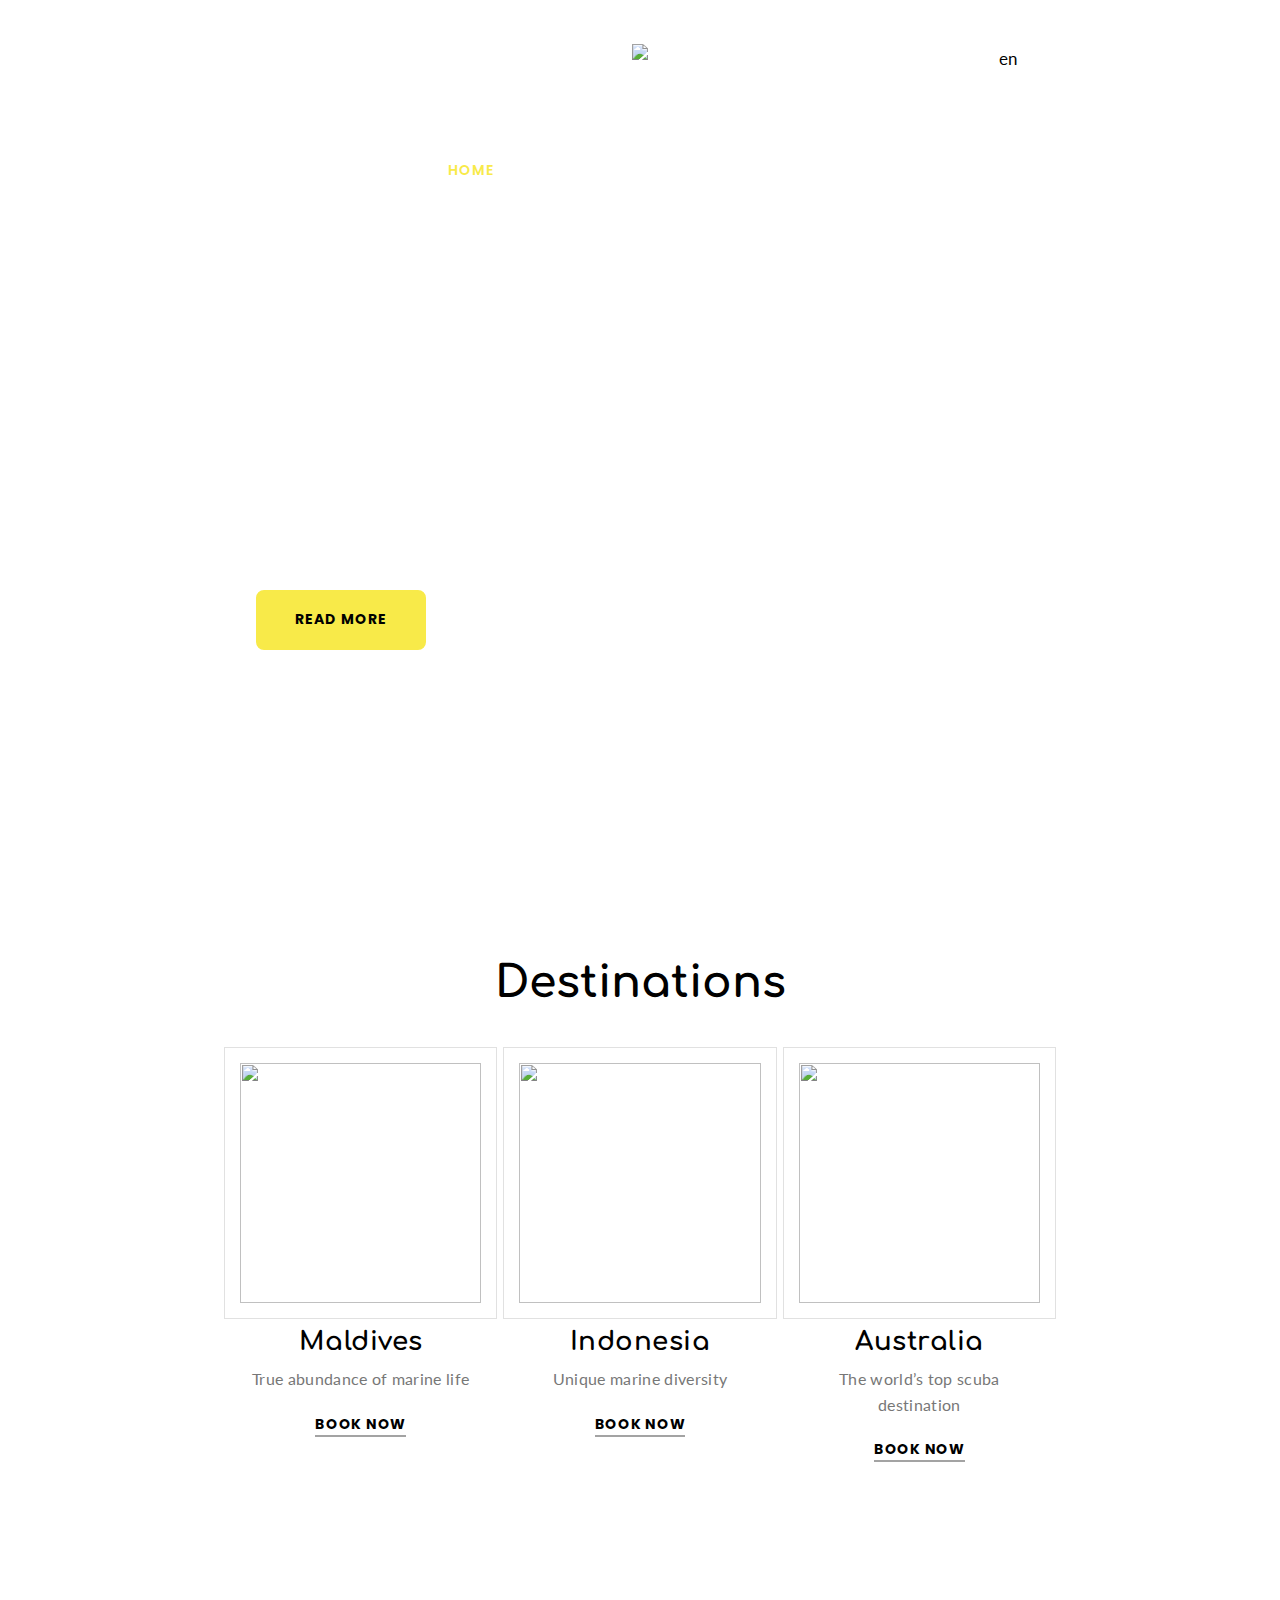
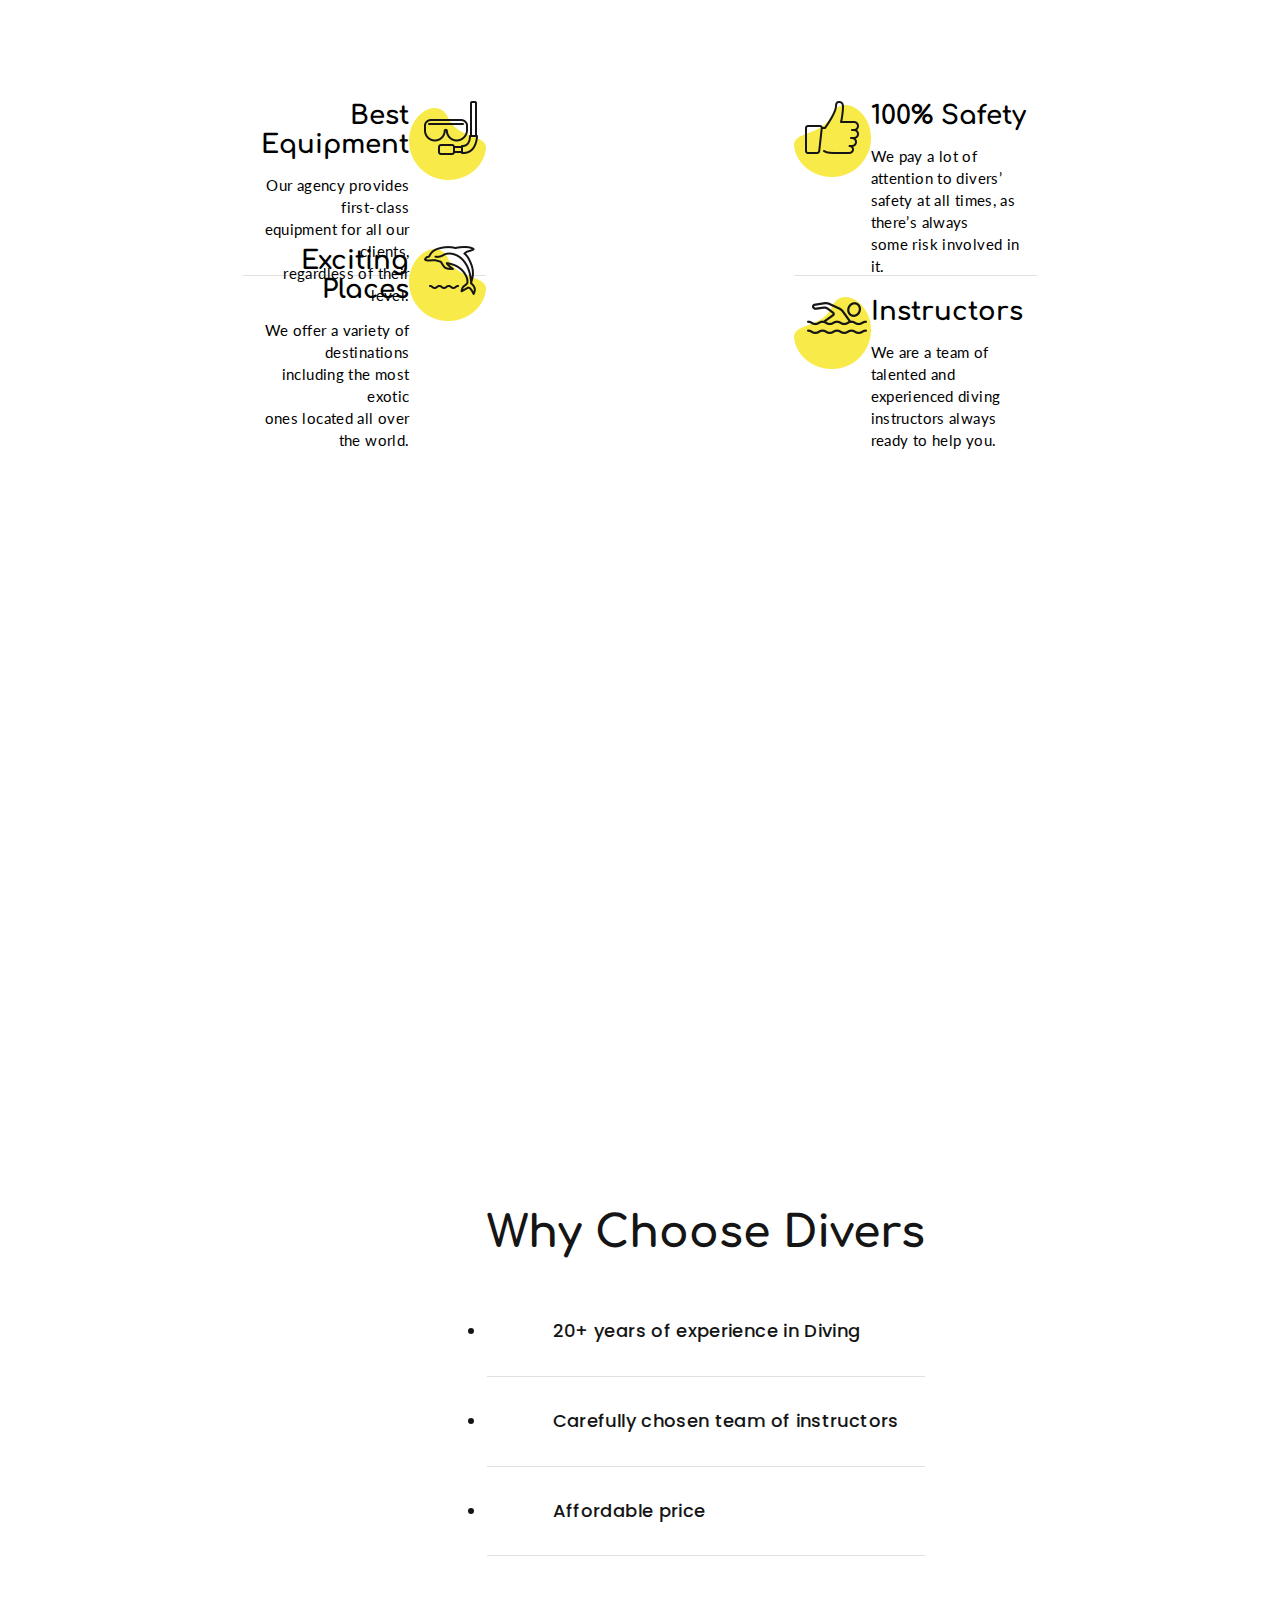
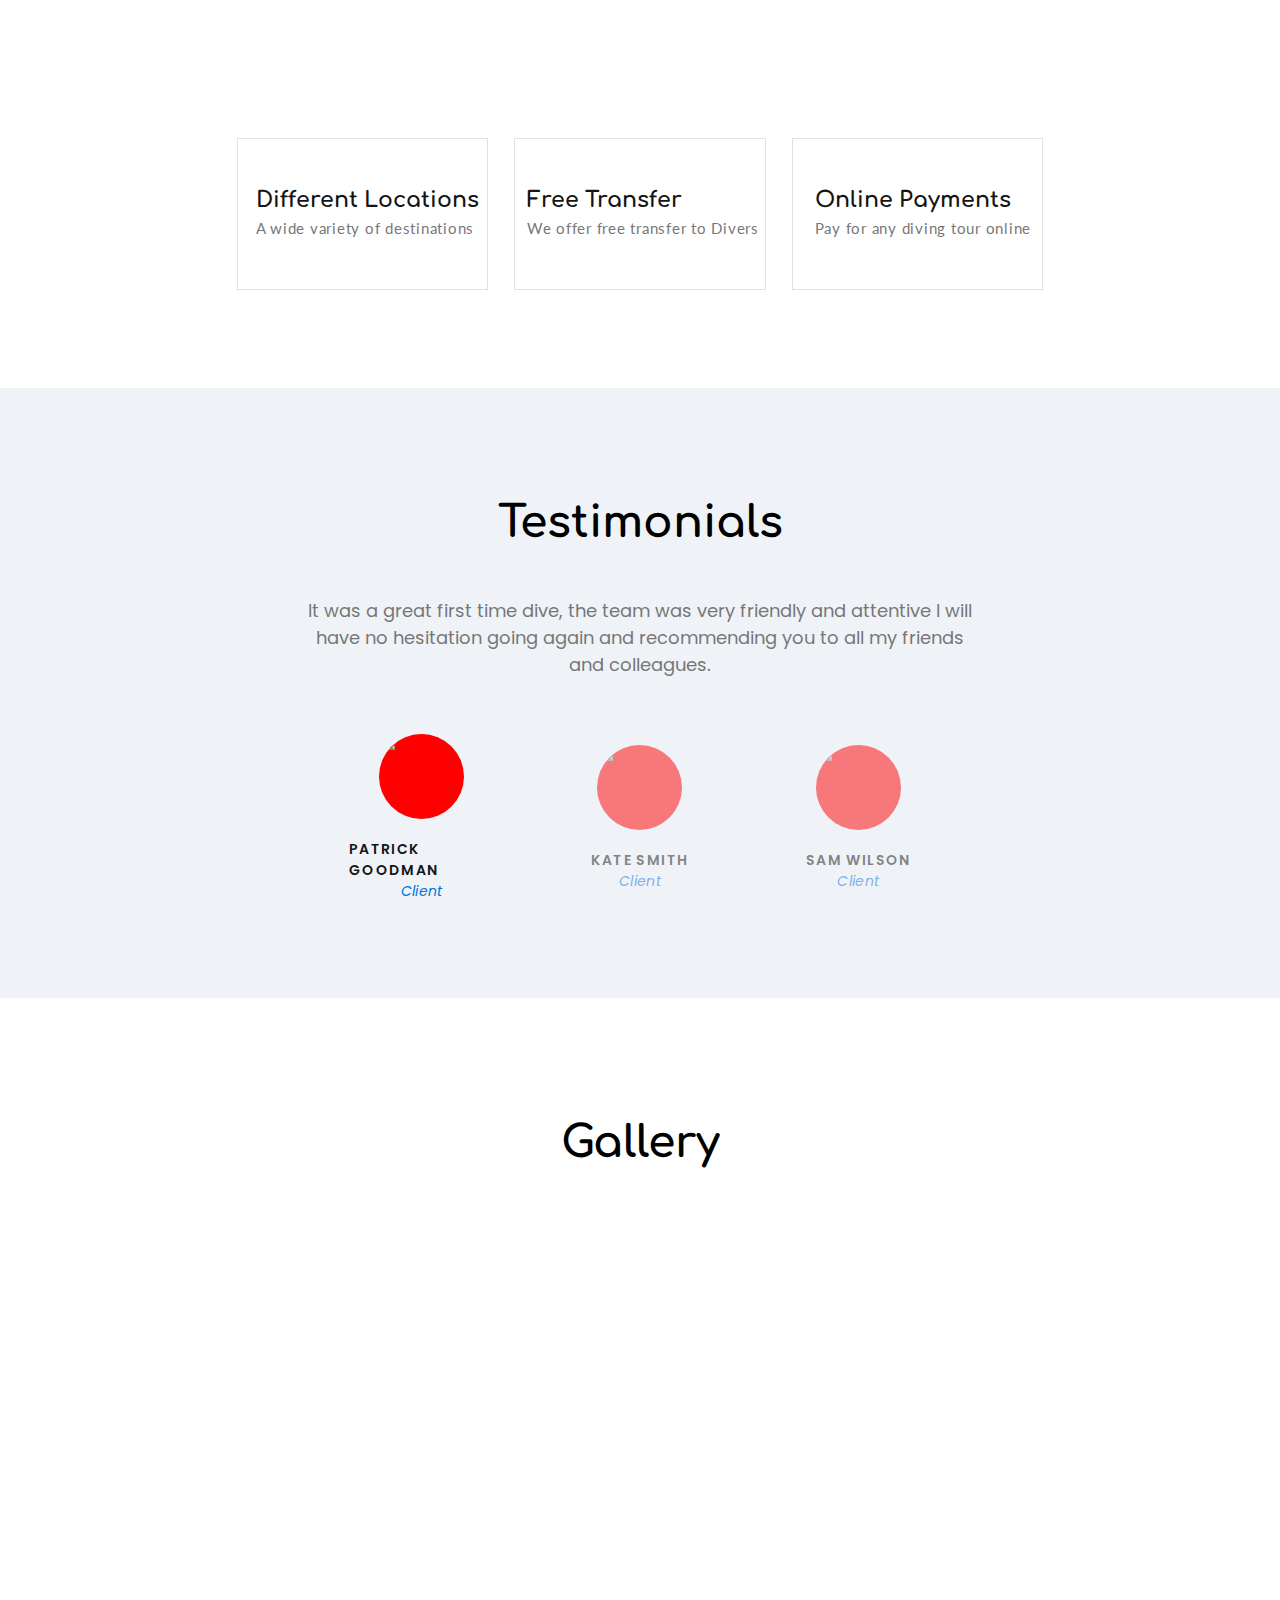
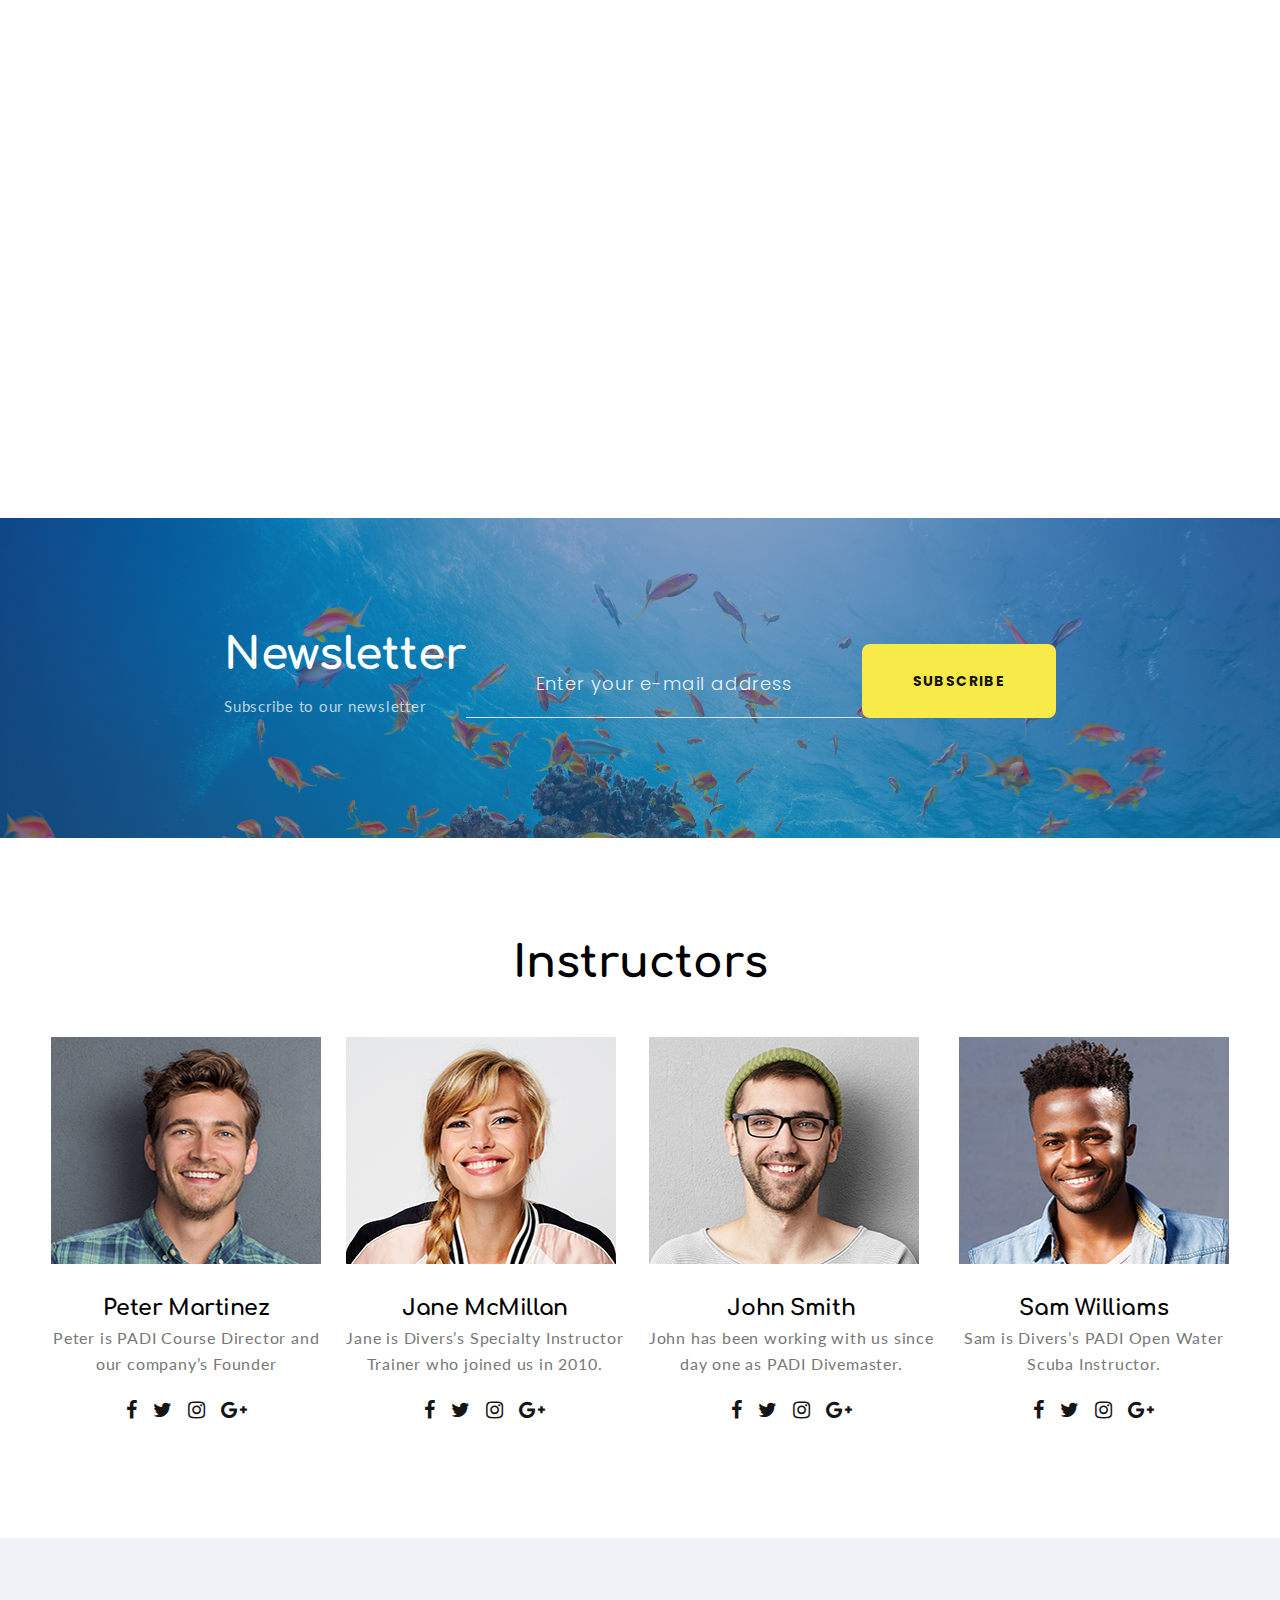
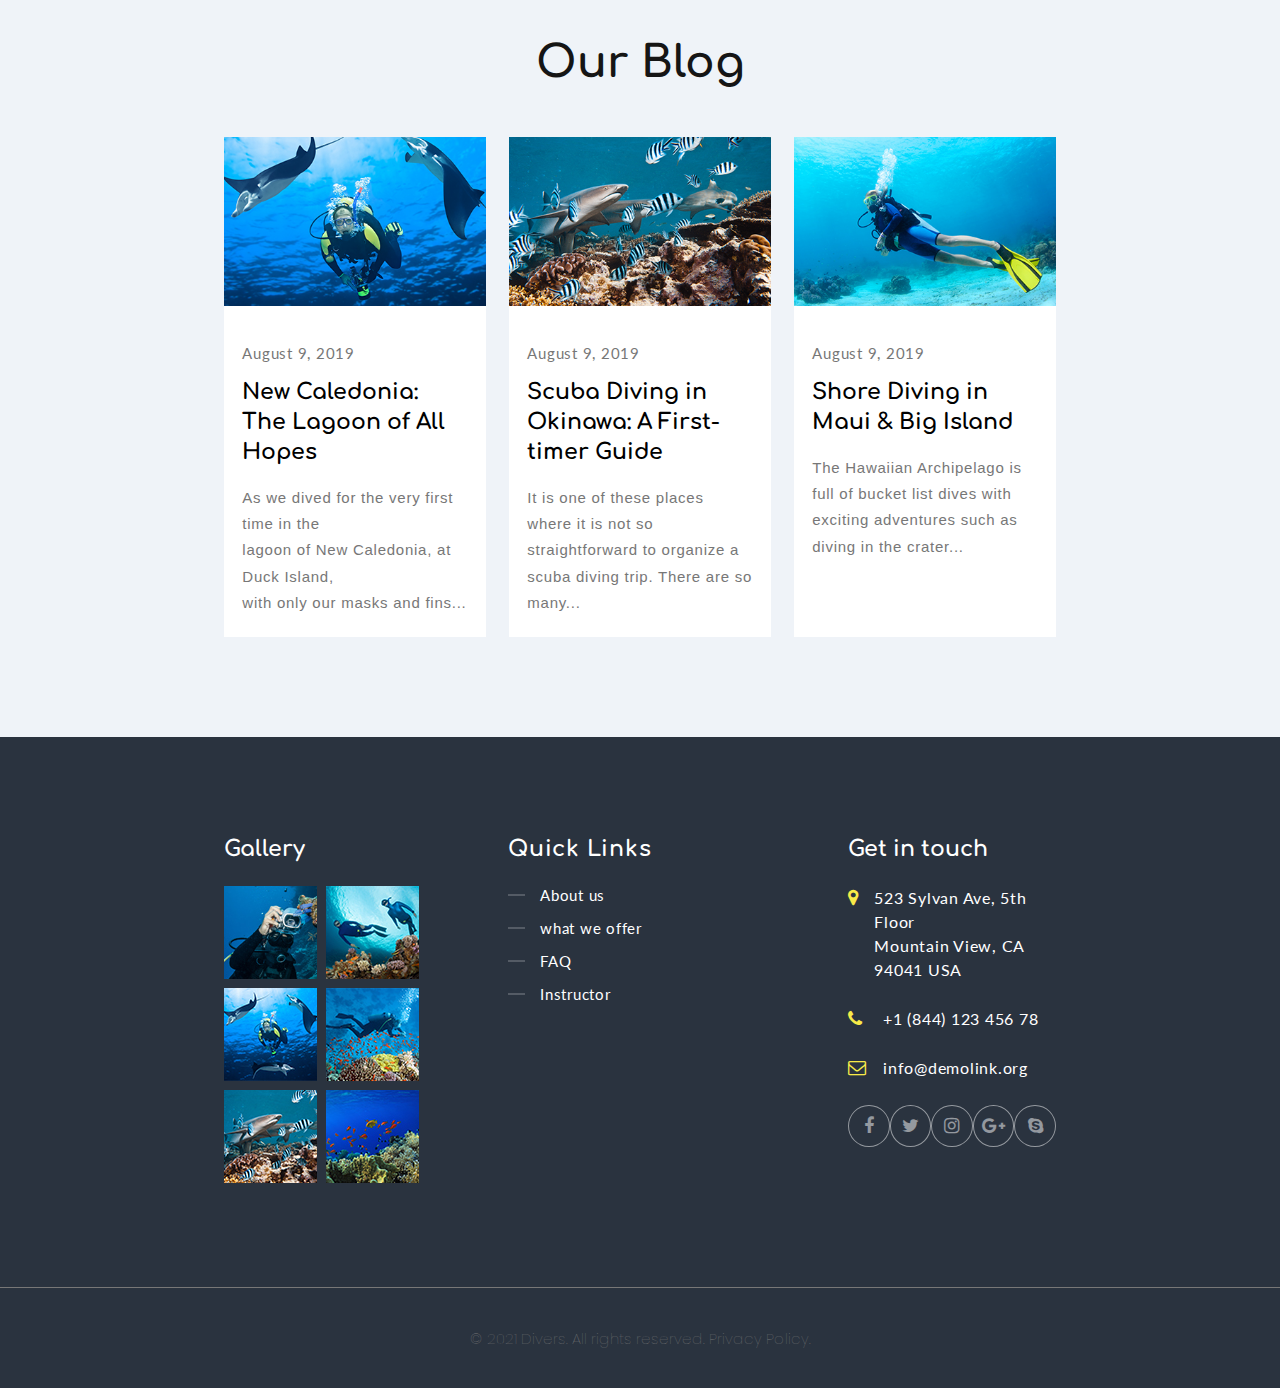
==== commit f8d3042f: "update style" ====
--- a/img/index.html
+++ b/img/index.html
@@ -11,7 +11,7 @@
       rel="stylesheet"
       href="https://cdnjs.cloudflare.com/ajax/libs/font-awesome/4.7.0/css/font-awesome.css"
     />
-  </head>
+  </head>   
   <body>
     <!-- banner -->
     <section>
@@ -191,19 +191,19 @@
             <div class="child">
               <p class="number">245</p>
               <p class="stats-line"></p>
-              <p class="stats-text">Monthly<br>clients</p>
+              <p class="stats-text">Monthly<br class="desktop">clients</p>
             </div>
 
             <div class="child">
               <p class="number">182</p>
               <p class="stats-line"></p>
-              <p class="stats-text">Special<br>offers</p>
+              <p class="stats-text">Special<br class="desktop">offers</p>
             </div>
 
             <div class="child">
               <p class="number">1256</p>
               <p class="stats-line"></p>
-              <p class="stats-text">Positive<br>Reviews</p>
+              <p class="stats-text">Positive<br class="desktop">Reviews</p>
             </div>
 
             <div class="child">
@@ -462,7 +462,6 @@
       
     </section>
 
-    
     <!-- Newsletter Section  -->
     <section class="newsletter">
       <div class="news-content container">
@@ -644,18 +643,16 @@
                   <p><i class="fa fa-google-plus"></i></p>
                   <p><i class="fa fa-skype"></i></p>
                 </div>
-
-
-              </div>
           </div>  
 
       </div>
 
-          <div class="descr">
-            <p class="descr-title"> ©  2021 Divers.  All rights reserved. Privacy Policy. </p>  
-          </div>
-    </section>
-
+    </section>
+
+    <section class="sub-footer"> 
+      <p class="descr-title"> ©  2021 Divers.  All rights reserved. Privacy Policy. </p>  
+    </section>
 
   </body>
 </html>
+ --- a/img/style.css
+++ b/img/style.css
@@ -392,7 +392,6 @@
 
 
 /* css for Details */
-
 .details{
     height: 400px;
     width: 100%;
@@ -410,8 +409,8 @@
     /* background-color: cornflowerblue; */
     display: flex;
     justify-content:space-between;
-    align-items: center ;
-  
+    align-items: center;
+    flex-wrap: wrap;
 }
 
 .details .stats .child{
@@ -980,7 +979,7 @@
     padding-bottom: 22px;
     width: 50%;
     /* background-color: brown; */
-    border-bottom: 1px solid #f5543f ;
+    border-bottom: 1px solid #e1e1e1 ;
     /* display: flex;
     justify-content: center;
     align-items: center; */
@@ -1303,7 +1302,7 @@
 }
 
 
-.descr{ 
+.sub-footer{ 
     height: 100px;
     width: 100%;
     border-top: 1px solid #777777;
@@ -1317,6 +1316,6 @@
     justify-content: center;
     align-items: center;
     position: absolute;
-    margin-top: 350px;
+    background: #2a333f;
 }
  --- a/img/mobile.css
+++ b/img/mobile.css
@@ -13,18 +13,18 @@
 /* end */
 
 .banner{
-    align-items: flex-start;
-}
-.banner-content{
-    width: 100%;
-}
+     align-items: flex-start;
+ }
+ .banner-content{
+    width: 100%;
+   } 
 .header{
     background-color: white;
     align-items: center;
 }
 .banner-details .heading > h1{
     margin-top: 50px;
-    font-size: 32px;
+     font-size: 32px;
     line-height: 50px;
     text-align:center ;
 }
@@ -67,14 +67,19 @@
     color: black;
     align-items: center;
 }
+.child .logo{
+    background-size: cover;
+    background-position: center center;
+    /* background-color: #f8ea49; */
+}
 .menu-dots,.menu-lines{
-     display: flex;
-      flex-direction: column; 
-     justify-content:space-around;
-     align-items: center;     
-     padding-left: 15px;
-     padding-right: 15px;
-     height: 25px;
+    display: flex;
+    flex-direction: column; 
+    justify-content:space-around;
+    align-items: center;     
+    padding-left: 15px;
+    padding-right: 15px;
+    height: 25px;
 } 
  .head-line{
      height: 3px;
@@ -142,4 +147,194 @@
 .equipment{
     width: 90%;
 }
+/* end of css features  */
+
+/* css for details  */
+.details{
+    height: auto;
+}
+.child{
+    width: 20%;
+}
+.details .stats .child .number{
+    font-size: 26px;
+    line-height: 1.12069;   
+    
+}
+.stats-text{
+    font-size: 14px;
+}
+.details .stats .child{
+    height: 125px;
+}
+.stats-line{
+    margin-top: 10px;
+    margin-bottom: 14px;
+}
+.details .stats{
+    flex-direction: column  ;
+    height: 300px;
+    justify-content: center;
+} 
+/* end of css of details  */
+
+.newsletter{
+    height: auto;
+    width: 100%;
+}
+.news-content{
+    /* width: 100%; */
+    flex-direction: column;
+    justify-content: center;
+    align-items:center;
+}
+.news-content .news-heading h1{
+    text-align: center;
+    font-size: 22px;
+}
+.news-input{
+    width: 95%;
+    border: 1px solid #e1e1e1;
+    border-width: 0 0 1px 0;
+    padding-top: 12px;
+}
+.form-input{
+    width: 100%;
+    font-size: 14px;
+    font-weight: 400;
+    min-height: 50px;
+    padding: 10px 0px;
+}
+.news-btn{
+    width: 95%; 
+    padding-top: 9px;
+    padding-bottom: 9px;
+    min-height: inherit;
+    margin-top: 20px;
+    border-radius: 6px;
+    cursor: pointer;
+}
+  /* end of css details  */
+
+  /* css for instructor  */
+.instructors{    
+    height: auto;
+    padding-top: 50px;
+}
+.insta-title{
+    font-size: 22px;   
+    margin-bottom: 25px;   
+}
+.wrapper{
+    
+    flex-direction: column;
+    align-items: stretch;
+}
+   /* end of css instructors  */
+
+/* css for blog section  */
+.blog{
+    height: auto;
+    padding-top: 50px;
+}
+.blog-title{
+    font-size: 22px;
+    padding-bottom: 25px;   
+}
+.blog-cards{
+    height: auto;
+    flex-direction: column;
+    align-items: center;
+    width: 100%;
+}
+.card{
+    width: 70%;
+    padding-right: 15px;
+    padding-left: 15px;
+    margin-right: 100%;
+    margin-left:100%;
+} 
+.card img{
+    height: auto;
+    max-width: 100%;
+}
+   
+/* css for footer  */
+.footer{
+    height: auto;
+    padding-top: 50px;
+}
+.footer-main{
+    height: auto;
+    display: flex;
+    flex-direction: column;
+    align-items: center;
+}
+
+.footer-gallery{
+    height: auto;
+    width: 100%;
+    /* background-color:darkorange; */
+}
+.footer-gallery img{
+    display: inline-block;
+    max-width: 100%;
+    height: 150px;
+     
+}
+.gallery-title{
+    font-size: 16px;
+    text-align: center;
+}
+.footer .footer-details{
+    width: 90%;
+    text-align: center;
+}
+ .footer-details .details-title{
+    /* margin-top: 25px; */
+    font-family: "Comfortaa", cursive;
+    font-size: 22px;
+    font-weight: 700;
+    color: #ffffff;
+    margin-bottom: 25px;
+}
+.quick-links{
+    margin-top: 25px;
+    margin-bottom: 25px;
+    width: 90%;
+}
+.details-list{
+    width: 100%;
+}
+.footer-details .details-title{
+    font-size: 16px;
+}
+.inner-details{
+    display: flex;
+    flex-direction: column;
+    align-items: center;
+}
+.contact-details{
+     font-size: 13px;
+}
+
+  /* css for gallery  */
+.gallery{
+      height: auto;
+  }
+.gallery-img{
+    display: flex;
+    flex-direction: column;
+    align-items: center;
+}
+.g-img>.gimage {
+    position: relative;
+}
+ 
+ 
+       
+
+
+
+
 }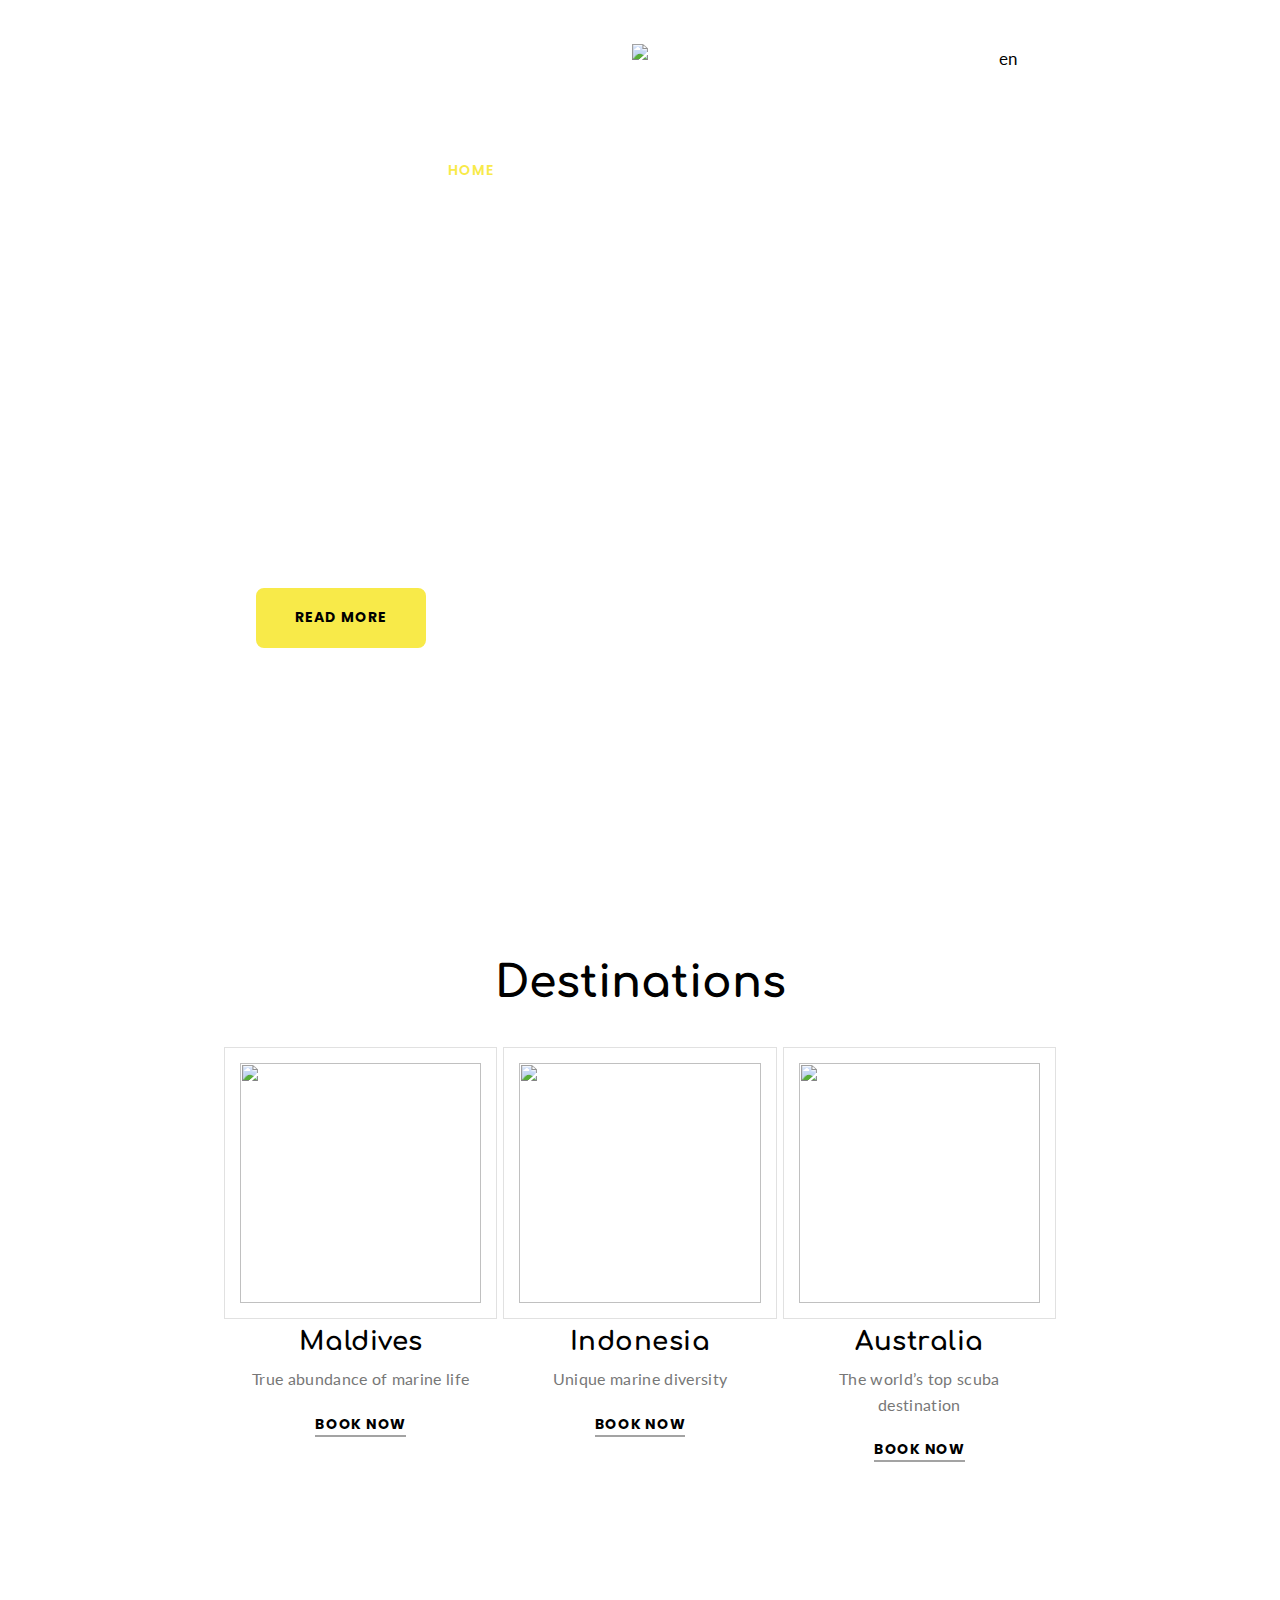
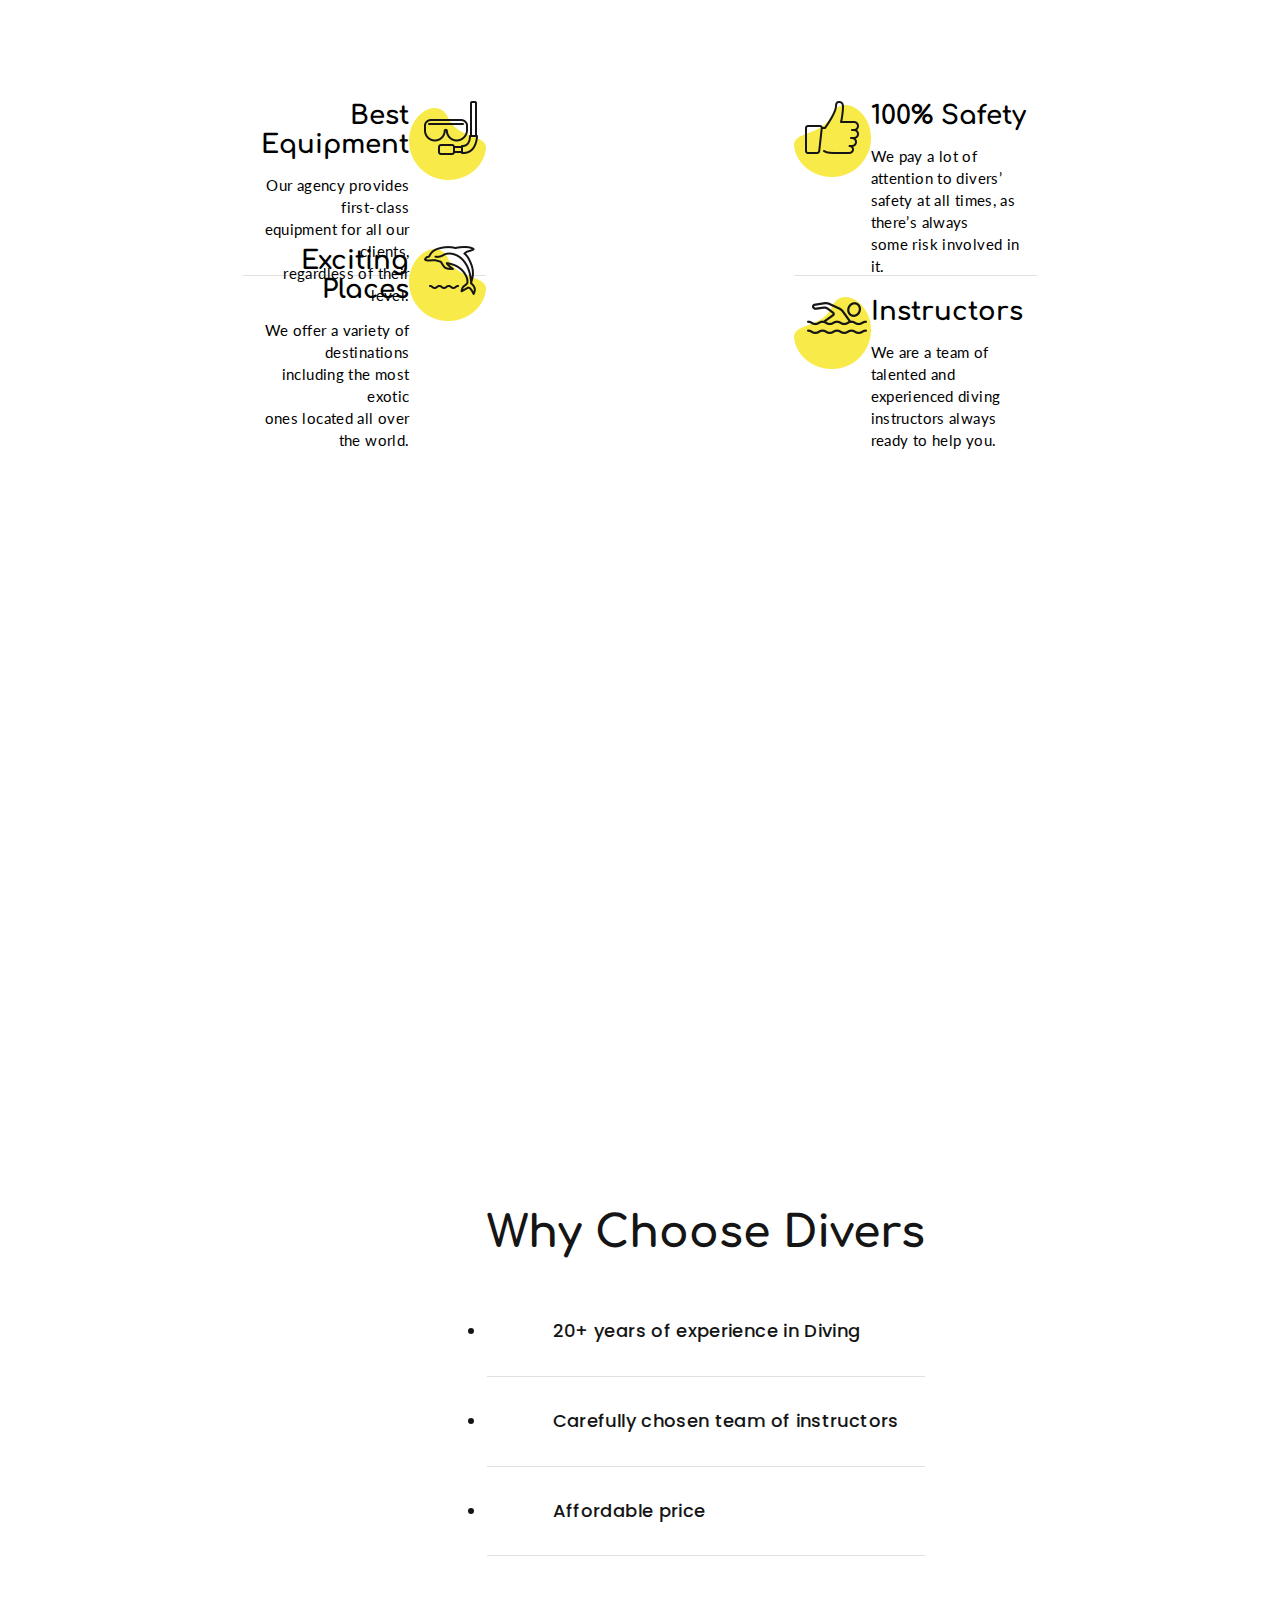
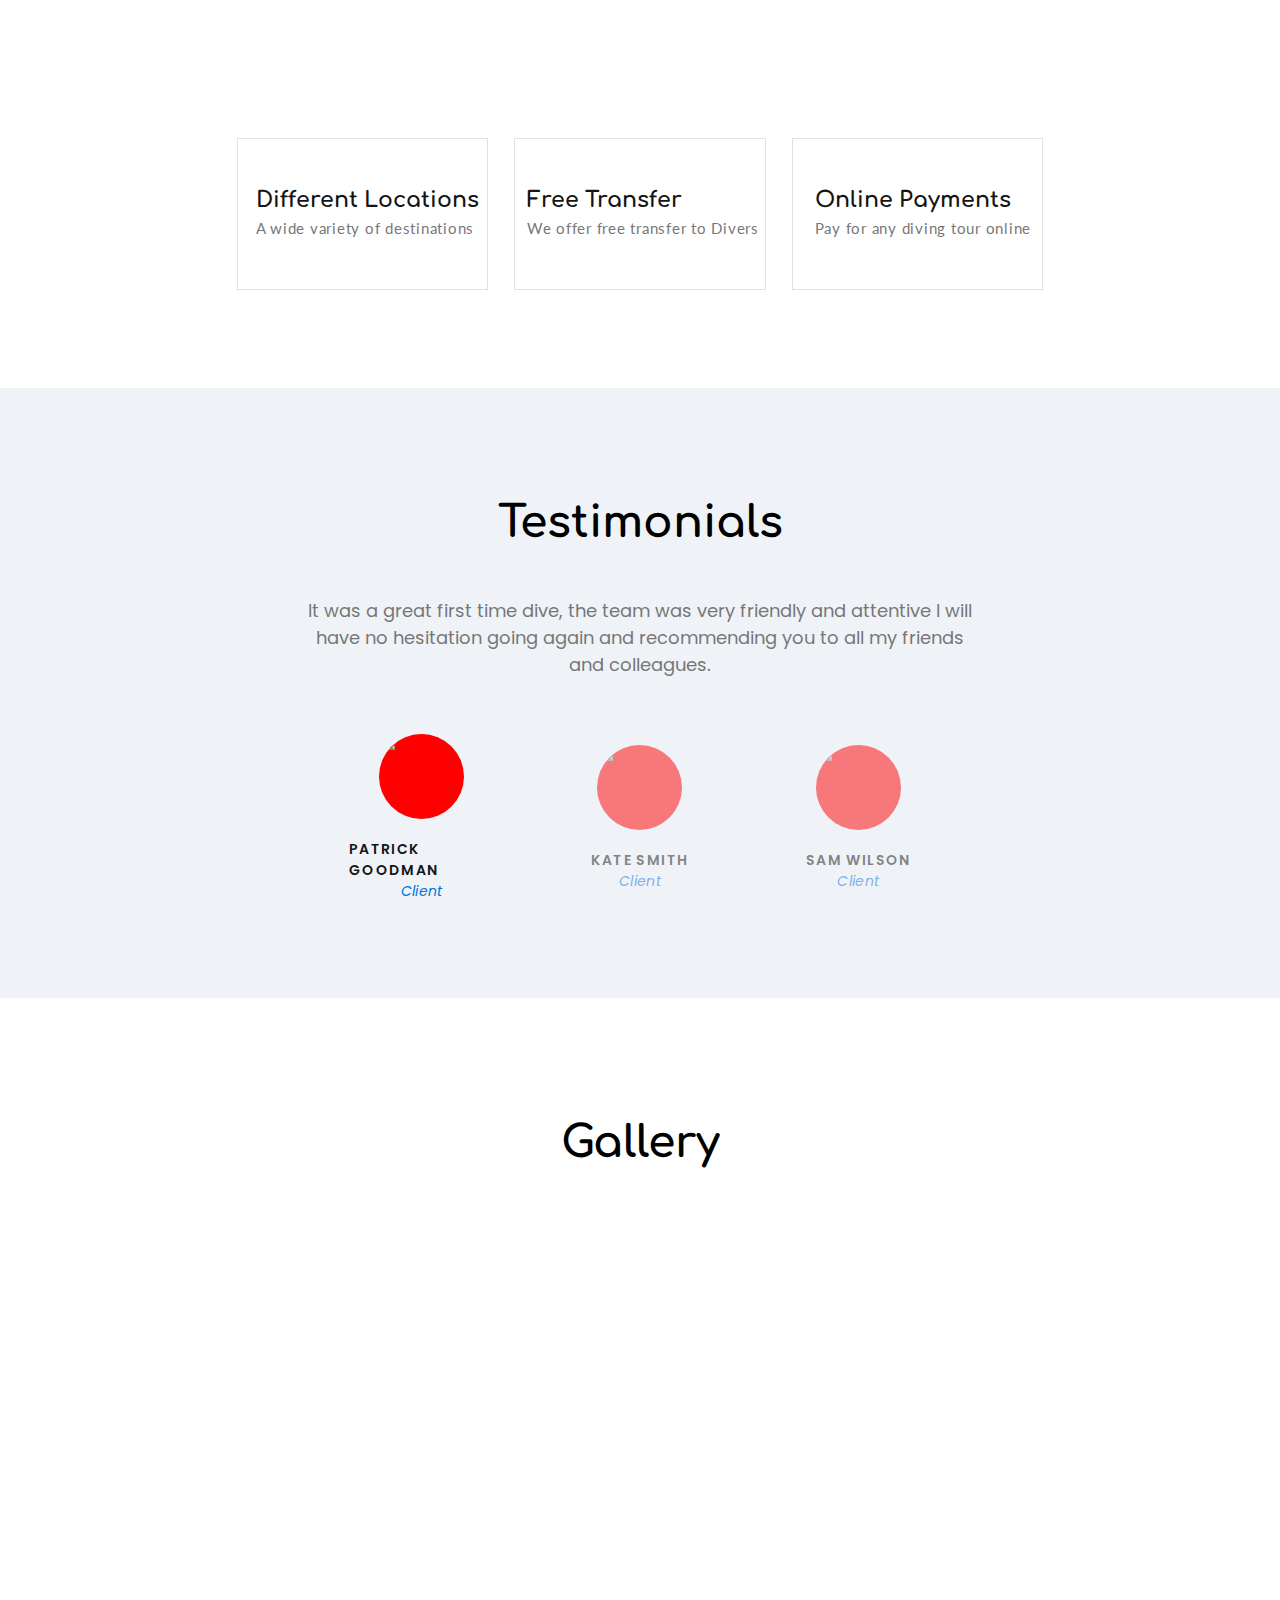
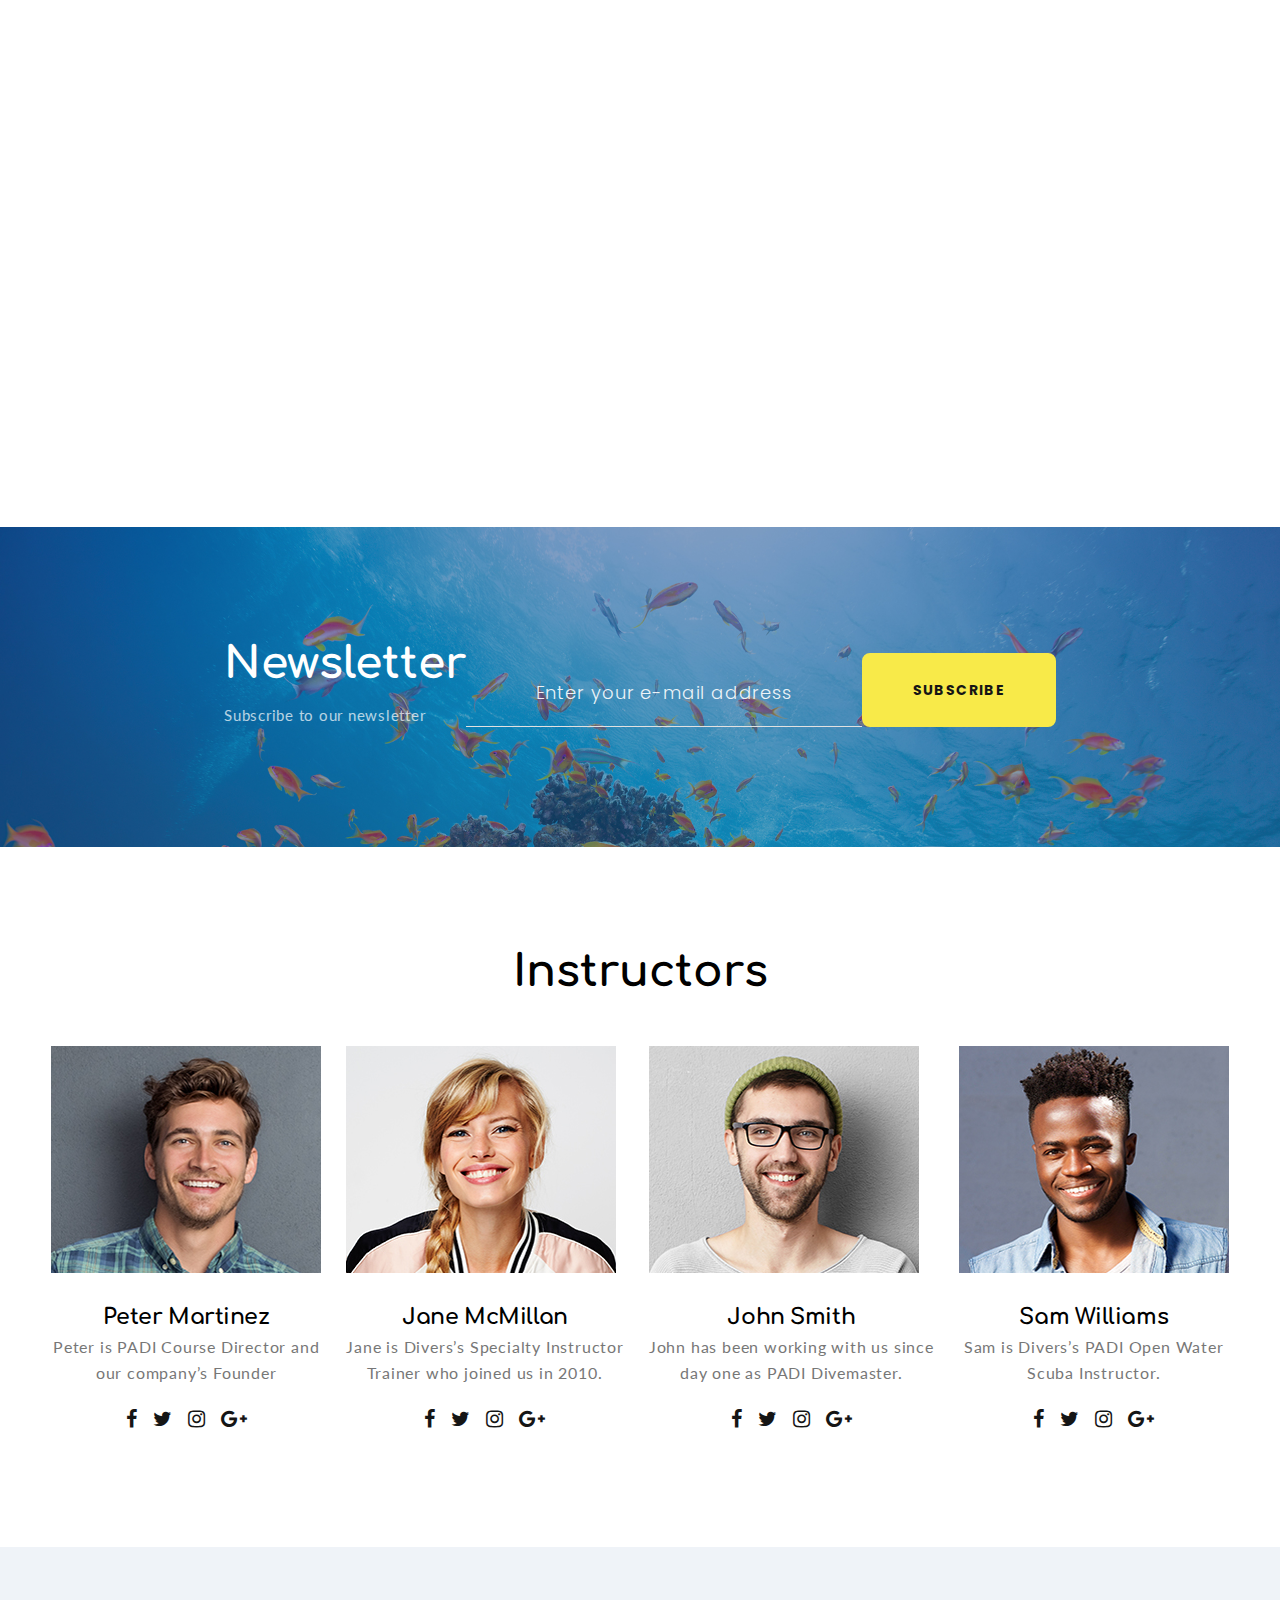
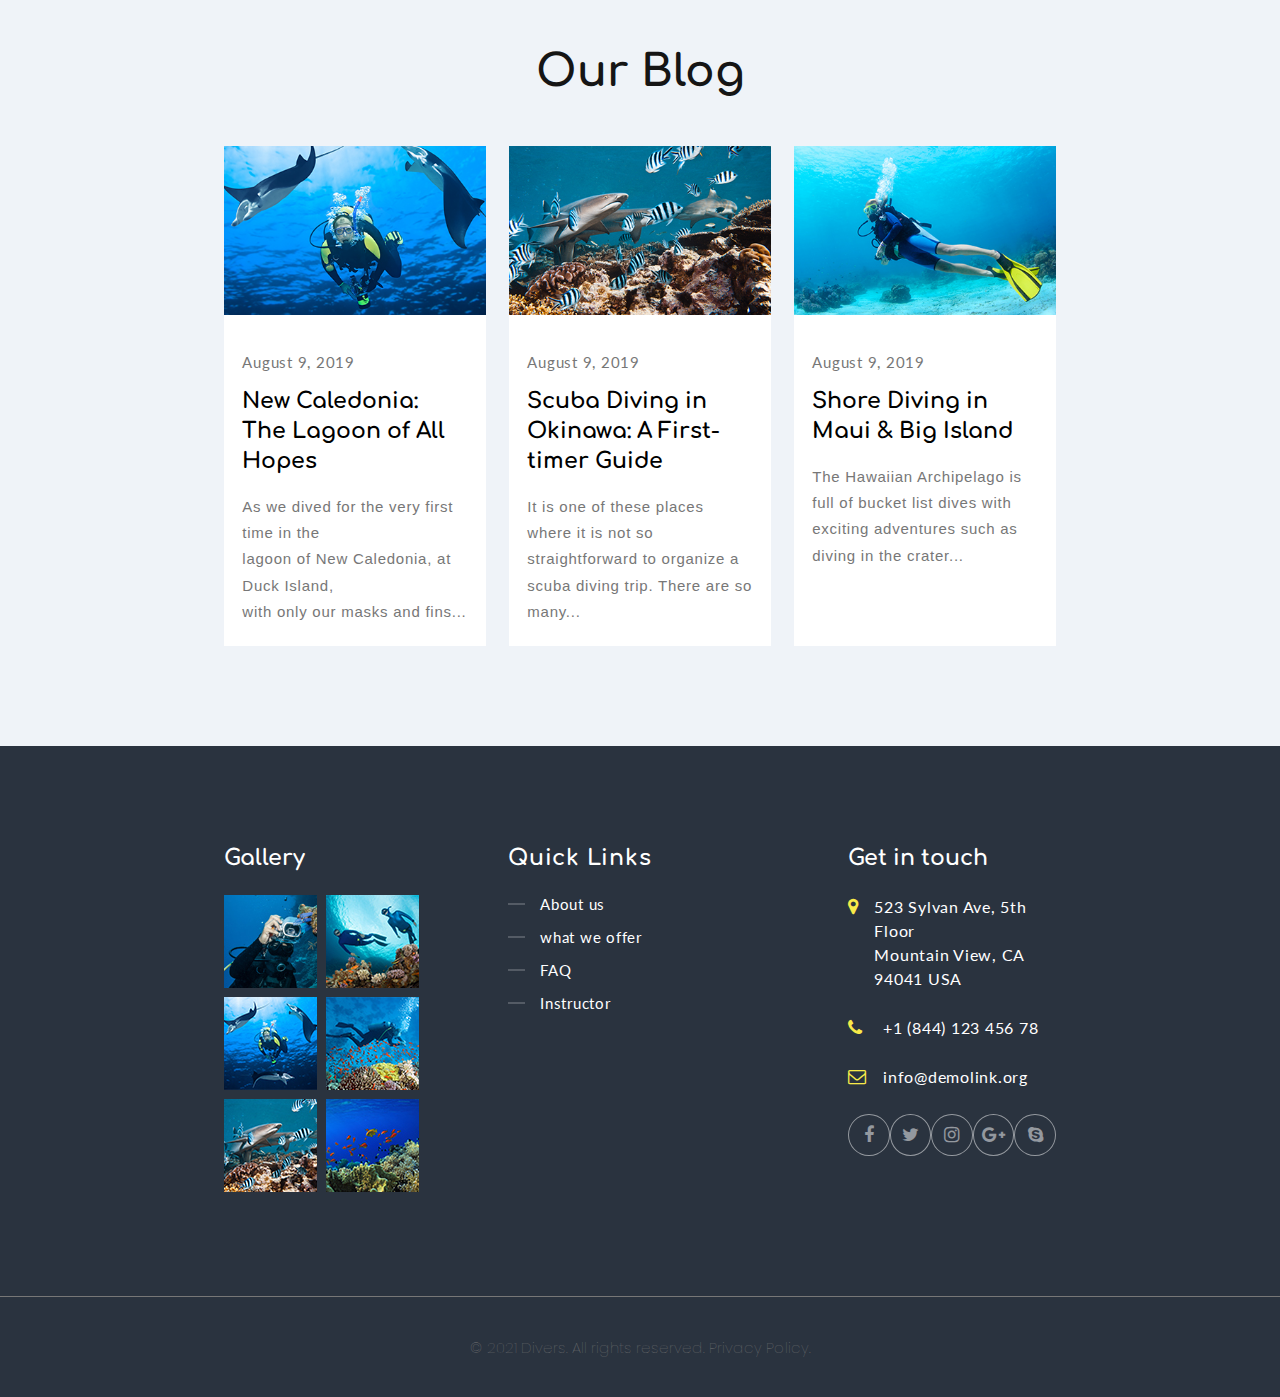
==== commit 7cdd4a1d: "header fixed done" ====
--- a/img/index.html
+++ b/img/index.html
@@ -52,17 +52,18 @@
           </div>
   
           <!-- navigation -->
-          <div class="nav">
-            <ul class="list-items">
-              <li class="item">HOME</li>
-              <li class="item">PAGES</li>
-              <li class="item">BLOG</li>
-              <li class="item">GALLERY</li>
-              <li class="item">ELEMENTS</li>
-              <li class="item">CONTACTS</li>
-            </ul>
-          </div>
-
+          <div class="nav-parent" id="nav-parent">
+            <div class="nav" id="nav">
+              <ul class="list-items">
+                <li class="item" id="item1">HOME</li>
+                <li class="item">PAGES</li>
+                <li class="item">BLOG</li>
+                <li class="item">GALLERY</li>
+                <li class="item">ELEMENTS</li>
+                <li class="item">CONTACTS</li>
+              </ul>
+            </div>
+          </div>  
           <!-- Banner Content  -->
           <div class="banner-details">
             <div class="heading">
@@ -157,7 +158,7 @@
 
         <div class="equipment">
           <div class="eq brd">
-            <div class="eq-child">
+            <div class="eq-child lf">
               <div class="eq-img">
                 <img src="/img/f3.png" alt="">
               </div>
@@ -170,7 +171,7 @@
             </div>
           </div>
           <div class="eq">
-            <div class="eq-child">
+            <div class="eq-child lf">
               <div class="eq-img">
                 <img src="/img/f4.png" alt="">
               </div>
@@ -280,19 +281,40 @@
           <div class="testimonial-slider">
 
               <div class="slider">
-                  <p class="slider-text">
-                      It was a great first time dive, the team was very friendly and attentive I will have no hesitation going again and recommending you to all my friends and colleagues.
-                  </p>
-                  <p class="slider-text">
-                      It was a great first time dive, the team was very friendly and attentive I will have no hesitation going again and recommending you to all my friends and colleagues.
-                  </p>
-                  <p class="slider-text">
-                      It was a great first time dive, the team was very friendly and attentive I will have no hesitation going again and recommending you to all my friends and colleagues.
-                  </p>
-              </div>
-          </div>
-
-          <div class="testimonial-users">
+                  <div class="slider-text">
+                      <p>It was a great first time dive, the team was very friendly and attentive I will have no hesitation going again and recommending you to all my friends and colleagues.</p> 
+                      <div class="user mob">
+                        <div class="user-img">
+                            <img src="./patrick.jpg"/>
+                        </div>
+                        <p class="user-title">Patrick Goodman</p>
+                        <p class="user-type">Client</p>
+                      </div>
+                    </div>
+                  <div class="slider-text">
+                      <p> It was a great first time dive, the team was very friendly and attentive I will have no hesitation going again and recommending you to all my friends and colleagues.</p>
+                      <div class="user mob">
+                        <div class="user-img">
+                            <img src="./kate.jpg"/>
+                        </div>
+                        <p class="user-title">Kate Smith</p>
+                        <p class="user-type">Client</p>
+                      </div>
+                    </div>
+                  <div class="slider-text">
+                      <p>It was a great first time dive, the team was very friendly and attentive I will have no hesitation going again and recommending you to all my friends and colleagues.</p>
+                      <div class="user mob">
+                        <div class="user-img">
+                            <img src="./sam_wilson.jpg"/>
+                        </div>
+                        <p class="user-title">Sam Wilson</p>
+                        <p class="user-type">Client</p>
+                    </div> 
+                    </div>
+              </div>
+          </div>
+
+          <div class="testimonial-users desktop">
                   <div class="user">
                       <div class="user-img">
                           <img src="./patrick.jpg"/>
@@ -653,6 +675,44 @@
       <p class="descr-title"> ©  2021 Divers.  All rights reserved. Privacy Policy. </p>  
     </section>
 
+    <script>
+
+      window.onscroll = function(){
+         
+          
+          if(window.pageYOffset>125){
+            document.getElementById('nav-parent').style.position="fixed";
+            document.getElementById('nav-parent').style.backgroundColor="white";
+            document.getElementById('nav-parent').style.left=0;
+            document.getElementById('nav-parent').style.top=0;
+            document.getElementById('nav-parent').style.boxShadow="0 1px 3px #d5d5d5";
+            document.getElementById('nav-parent').style.marginTop=0;
+            document.getElementById('nav').style.width="62%";
+            document.getElementById('nav').style.color="black";
+            document.getElementById('item1').style.color="blue";
+          }      
+          else{
+            document.getElementById('nav-parent').style.position="static";
+            document.getElementById('nav-parent').style.backgroundColor="transparent";
+            document.getElementById('nav-parent').style.boxShadow="none";
+            document.getElementById('nav-parent').style.marginTop="30px";
+            document.getElementById('nav').style.width="100%";
+            document.getElementById('nav').style.color="white";
+            document.getElementById('item1').style.color="yellow";
+          }
+
+          if(window.pageYOffset>775){
+            document.getElementById('nav-parent').style.boxShadow="0 1px 5px #d5d5d5";
+          }
+          else{
+            document.getElementById('nav-parent').style.boxShadow="none";
+          }
+      }  
+
+
+    </script>
+
+
   </body>
 </html>
  --- a/img/style.css
+++ b/img/style.css
@@ -18,6 +18,10 @@
 }
 
  /* global css */
+.mob{
+    display: none !important;
+}
+
 .container{
     width: 65%;
     display: flex;
@@ -119,15 +123,28 @@
 }
 
 /* css for navigation */
+.nav-parent{
+    width: 100%;
+    height: 70px;
+    /* background-color: red; */
+    display: flex;
+    justify-content: center;
+    margin-top: 30px;
+    z-index: 100;
+/* 
+    position: fixed;
+    left: 0; */
+}
+
+
 .nav{
-    margin-top: 30px;
     width: 100%;
     height: 70px;
     border-top:1px solid rgba(255, 255, 255, 0.23);
     border-bottom: 1px solid rgba(255, 255, 255, 0.23);
     display: flex;
     justify-content: center;
-    /* background-color: white; */
+    color: white;
 }
 .nav>ul{
     display: flex;
@@ -138,7 +155,6 @@
 .nav>ul>li{
     font-family: 'Poppins', sans-serif;
     list-style-type:none;
-    color: white;
     font-weight: 600;
     font-size: 14px;
     letter-spacing: 1px;
@@ -657,7 +673,7 @@
 }
 
 
-.user:nth-child(1){
+.testimonial-users .user:nth-child(1){
     animation-name: user1;
     animation-play-state: running;
     animation-iteration-count: infinite;
@@ -666,7 +682,7 @@
     animation-delay: 4s;
 }
 
-.user:nth-child(2){
+.testimonial-users .user:nth-child(2){
     animation-name: user2;
     animation-play-state: running;
     animation-iteration-count: infinite;
@@ -676,7 +692,7 @@
     opacity: .5;
 }
 
-.user:nth-child(3){
+.testimonial-users .user:nth-child(3){
     animation-name: user3;
     animation-play-state: running;
     animation-iteration-count: infinite;
@@ -802,7 +818,7 @@
 /* CSS for gallery  */
 .gallery{
     width: 100%;
-    height: 900px;  
+    /* height: 900px;   */
     padding-top: 120px;
     padding-bottom: 100px;
     /* background-color:lightsalmon; */
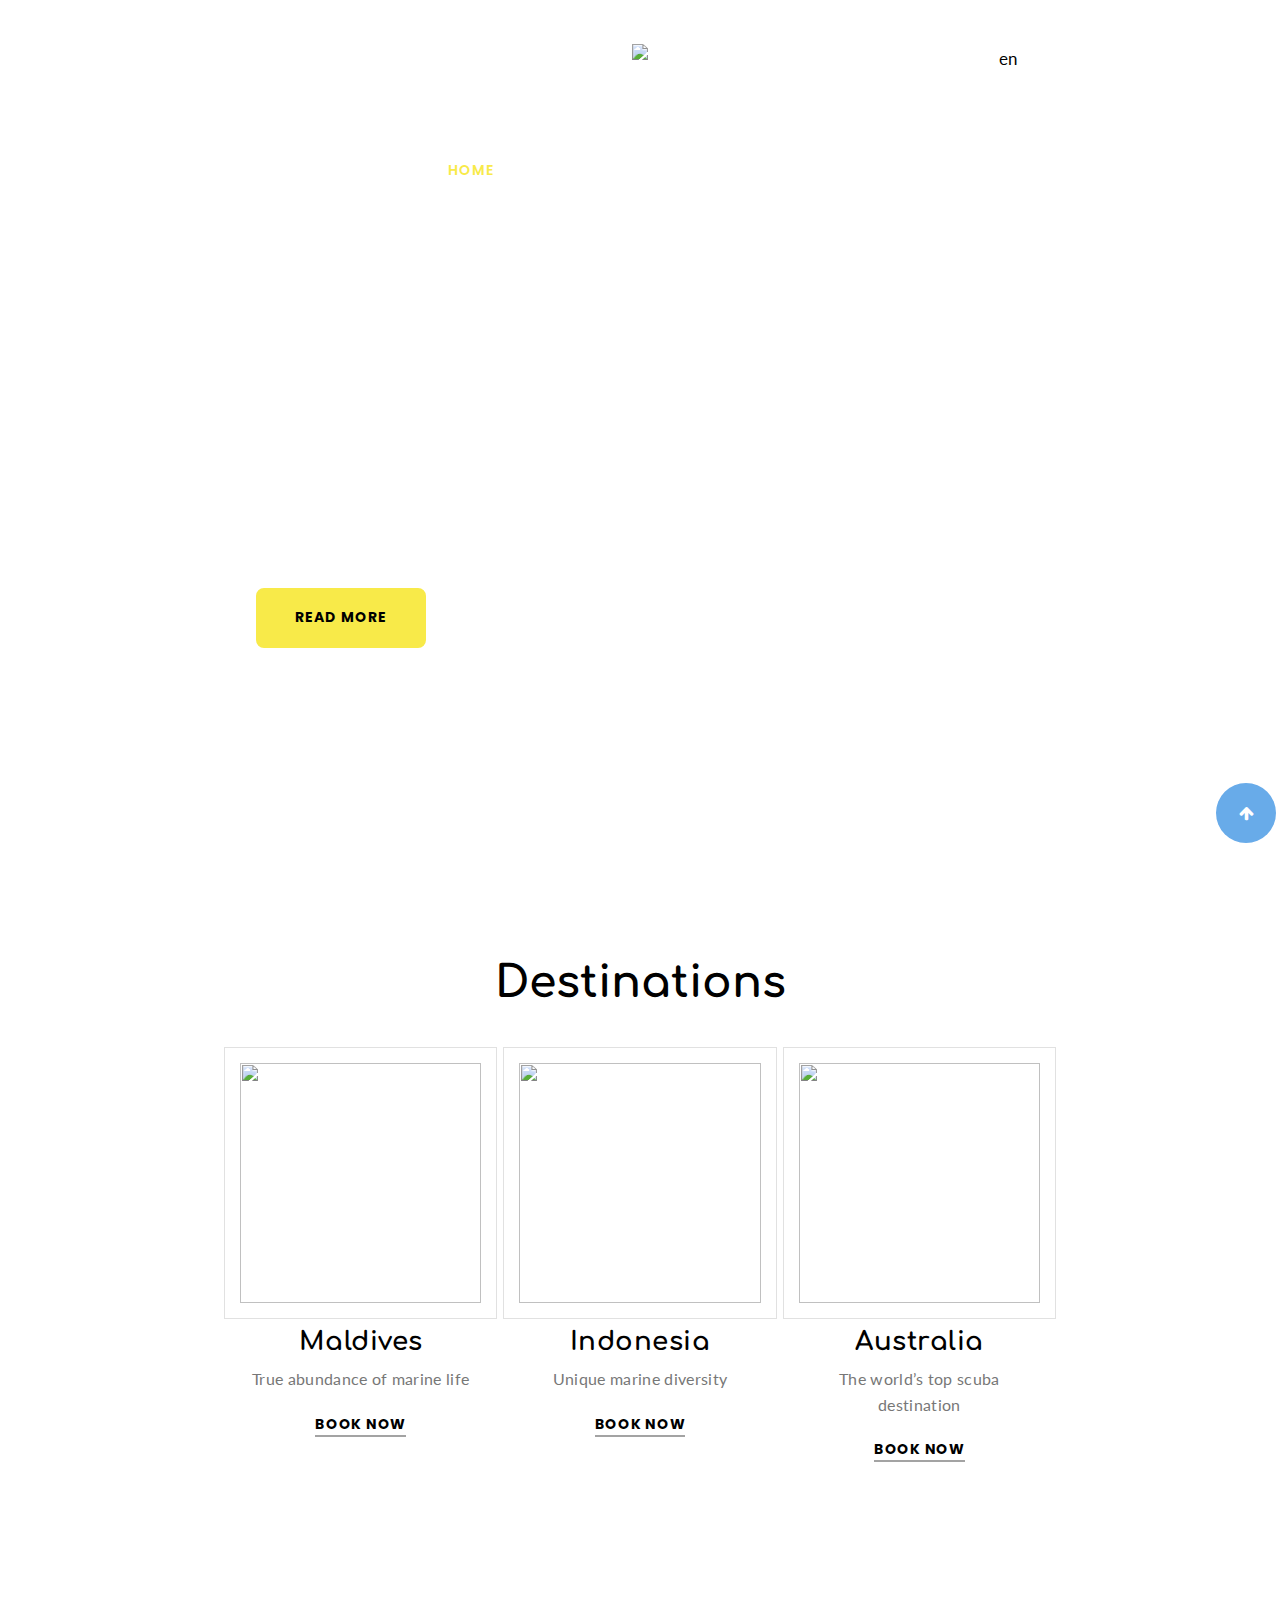
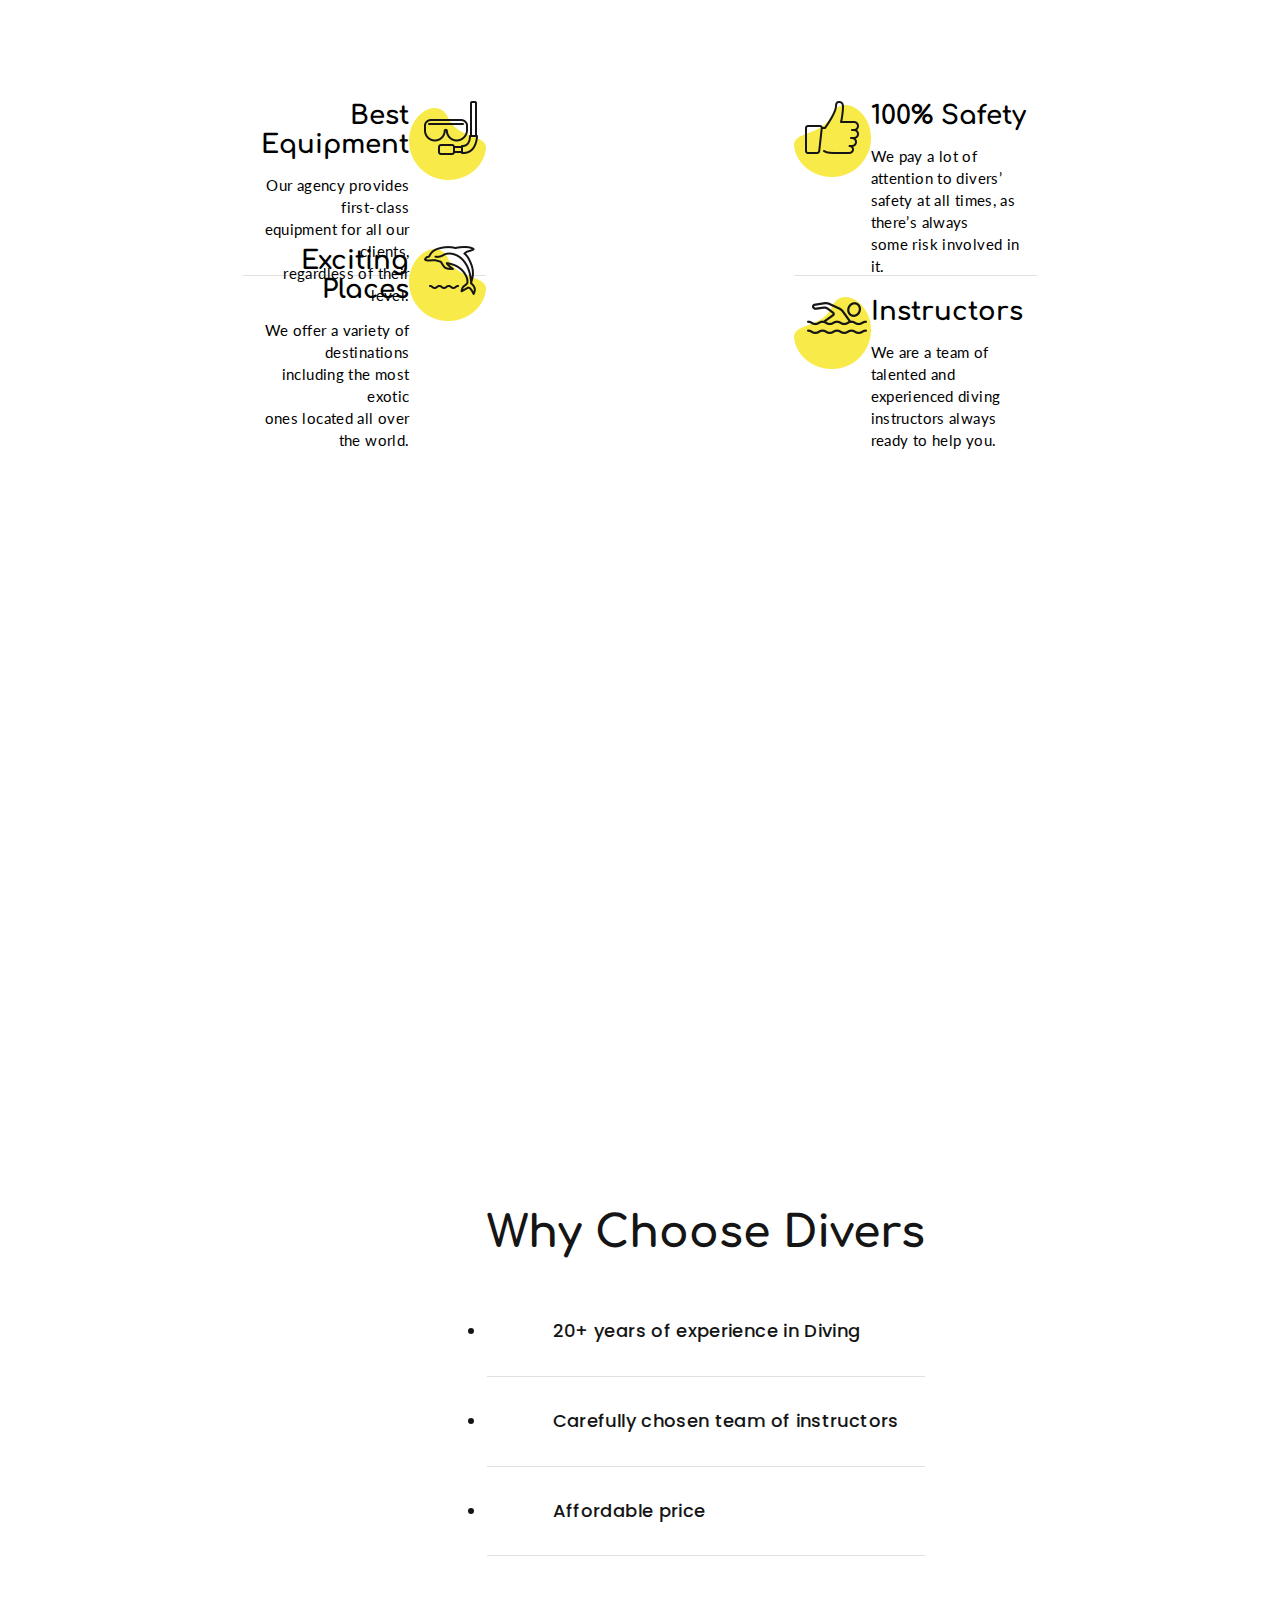
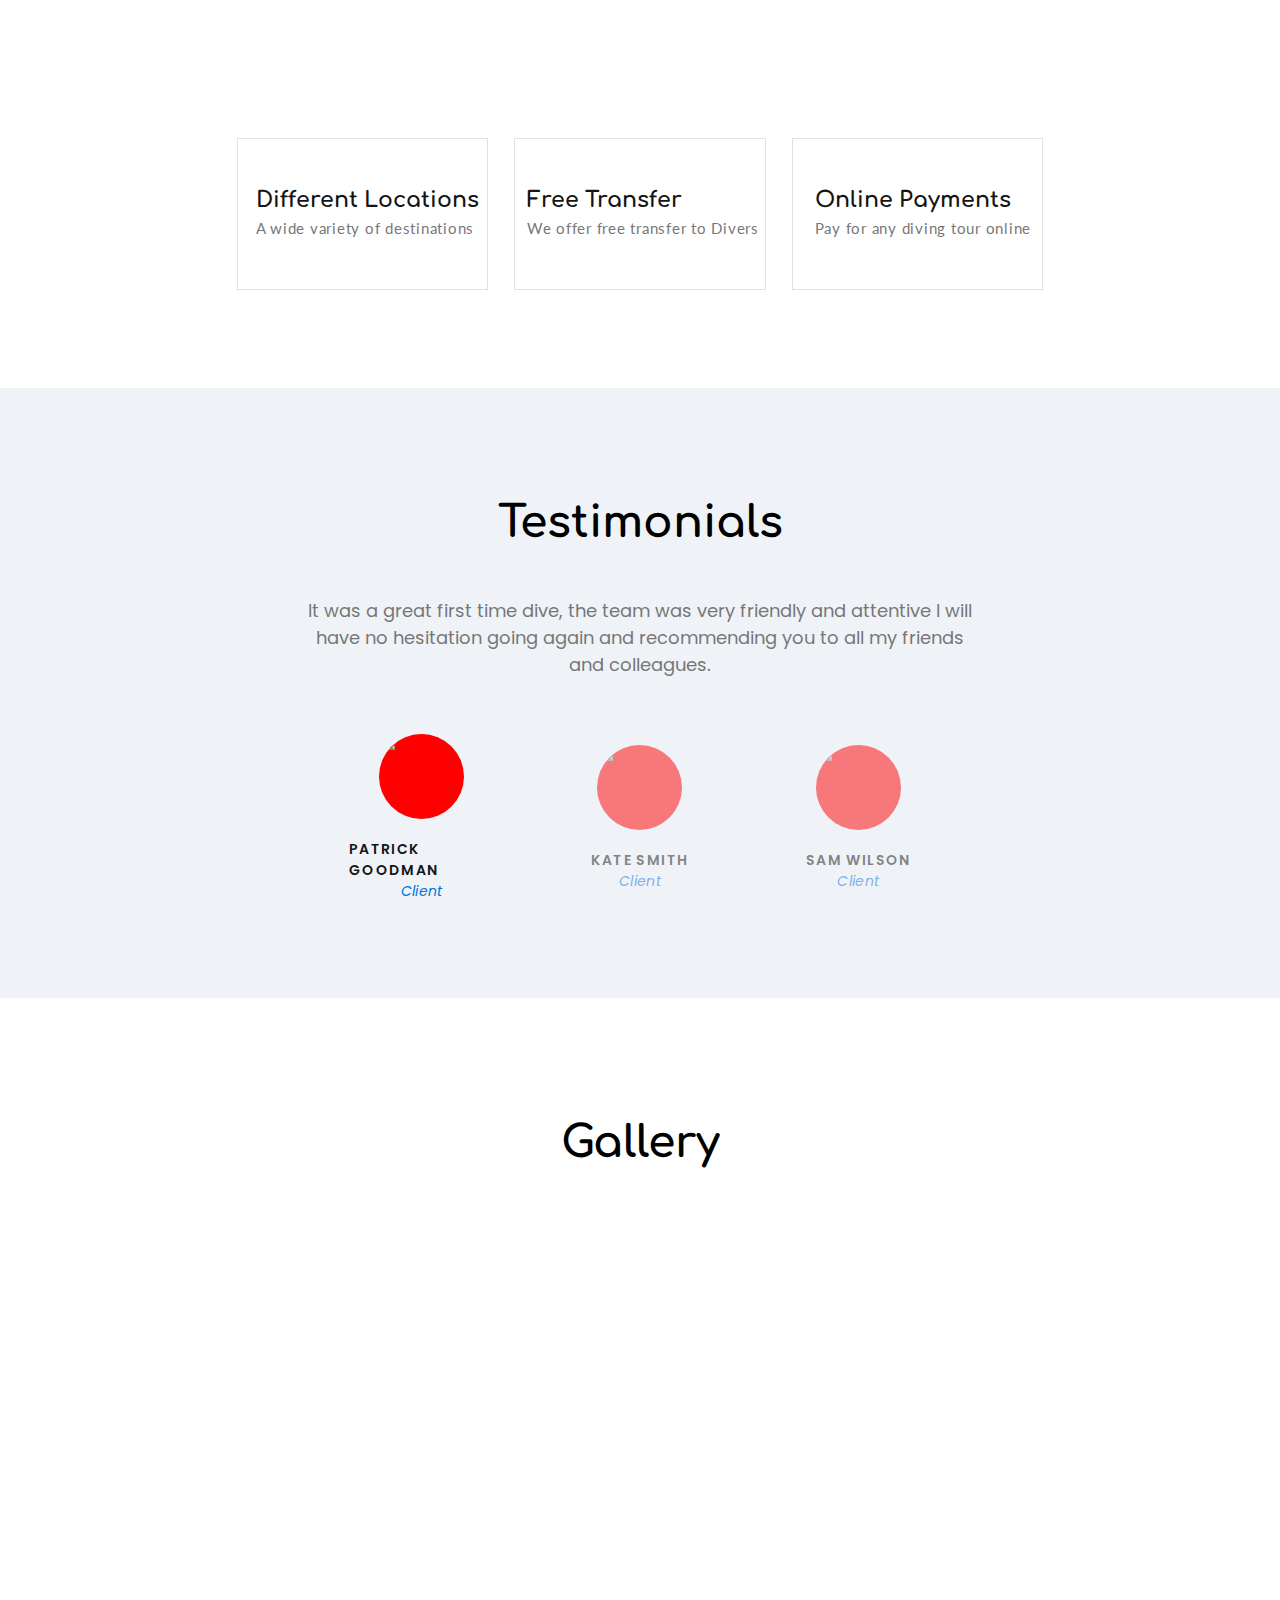
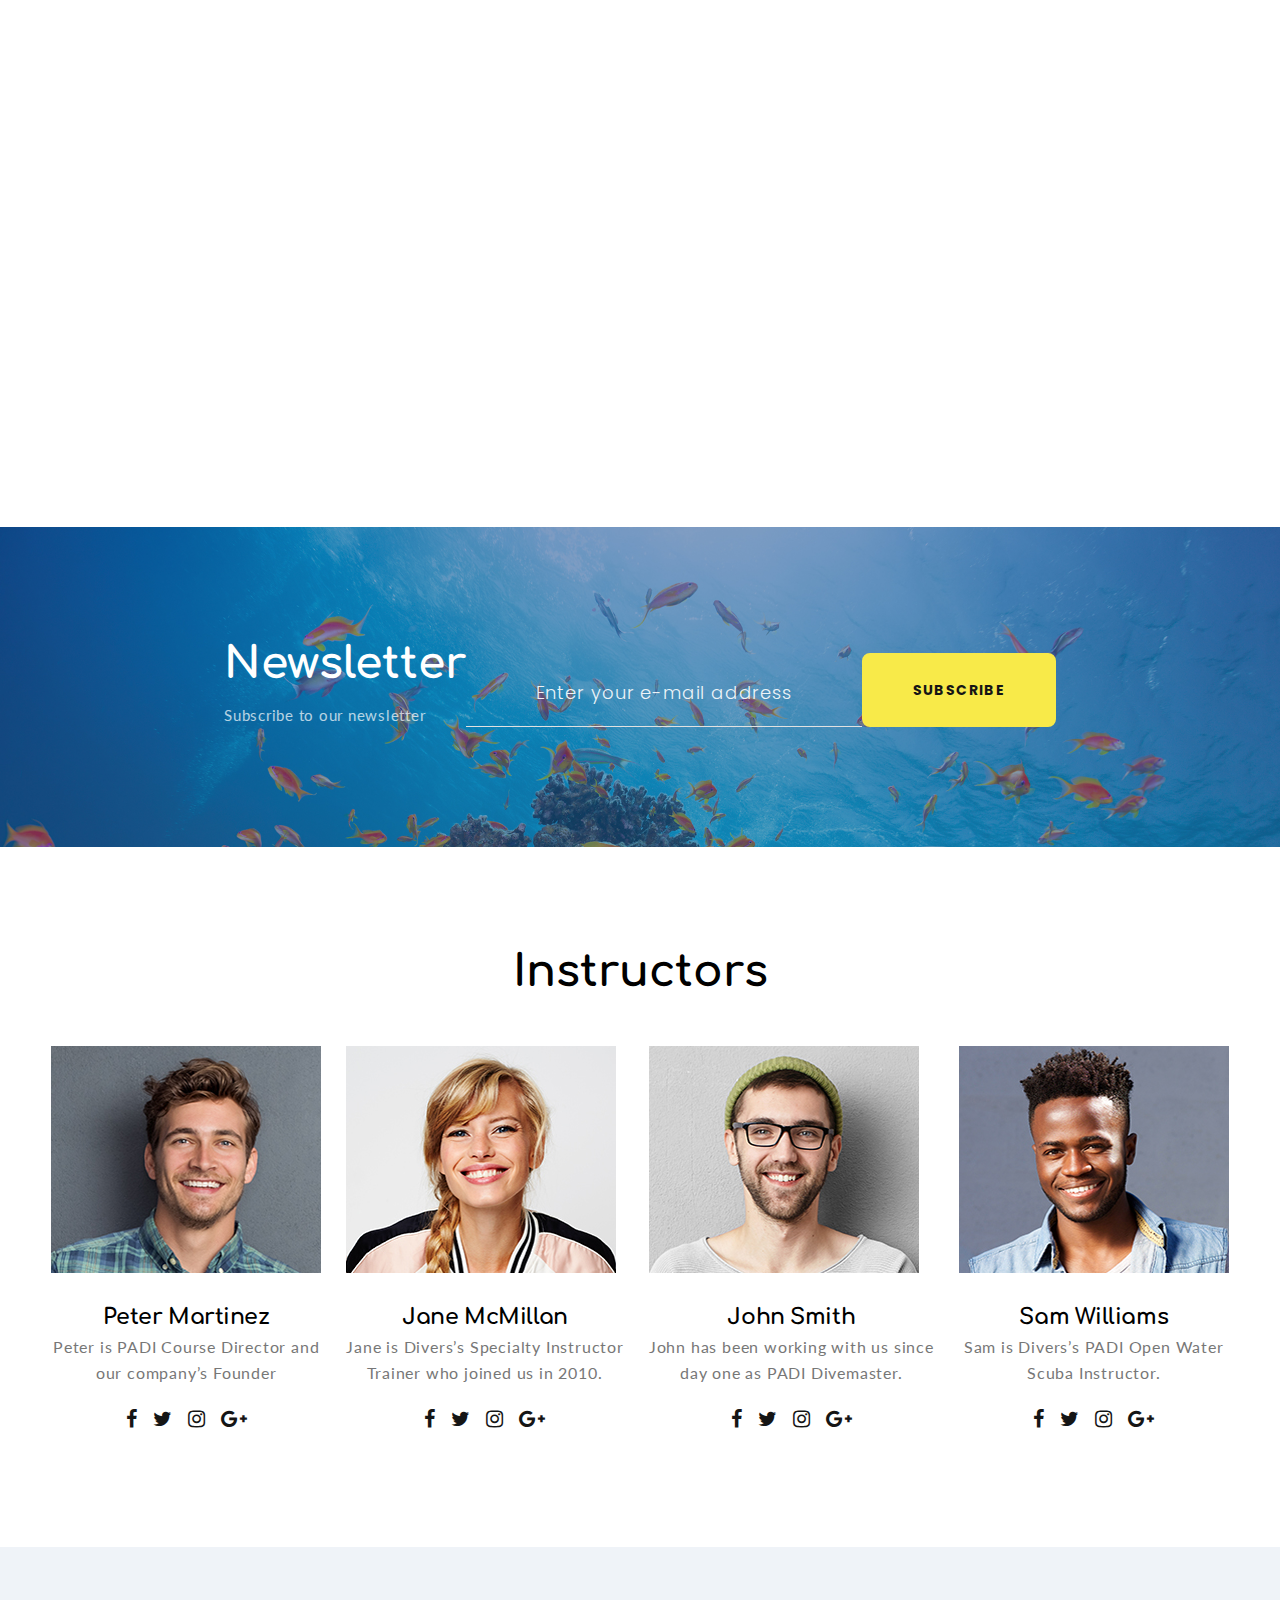
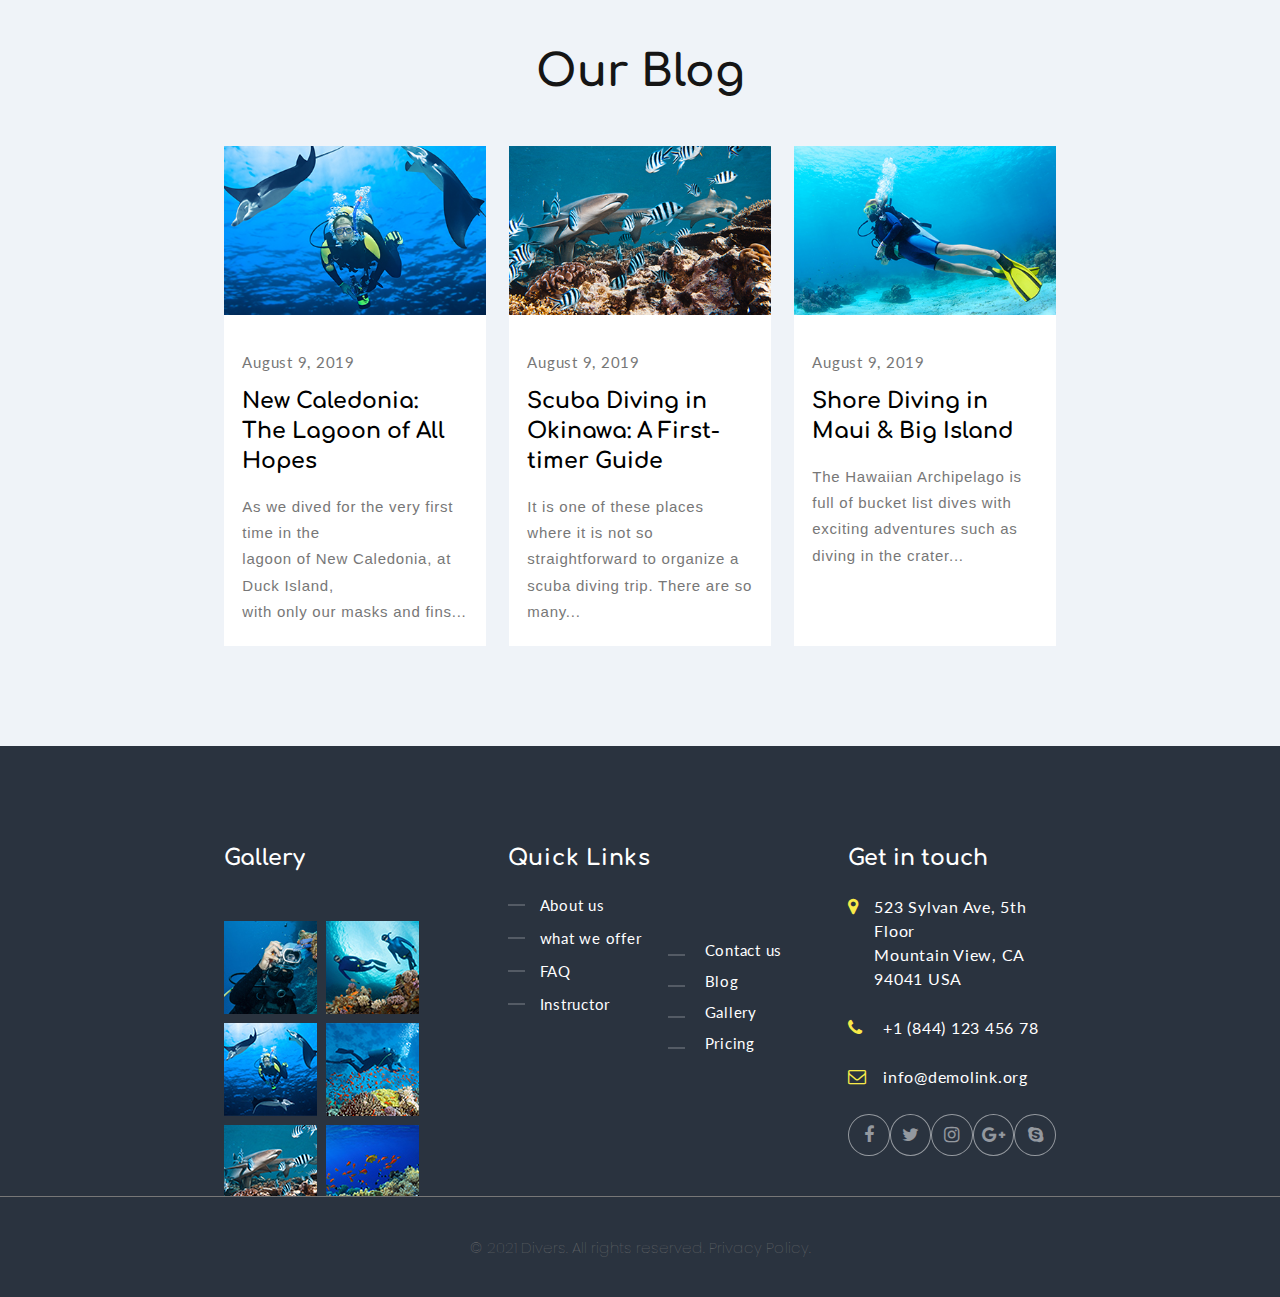
==== commit 731a07ac: "Project Finished" ====
--- a/img/index.html
+++ b/img/index.html
@@ -13,6 +13,23 @@
     />
   </head>   
   <body>
+    <!-- back to top button  -->
+    <div class="btt" id="btt"> 
+      <i class="fa fa-arrow-up" aria-hidden="true"></i>
+    </div>
+
+    <!-- Navigation for mobile phones  -->
+    <div class="mob-nav mob" id="mob-nav">
+      <ul class="list-items">
+        <li class="item" id="item1">HOME</li>
+        <li class="item">PAGES</li>
+        <li class="item">BLOG</li>
+        <li class="item">GALLERY</li>
+        <li class="item">ELEMENTS</li>
+        <li class="item">CONTACTS</li>
+      </ul>
+    </div>
+
     <!-- banner -->
     <section>
       <div class="banner">
@@ -30,7 +47,7 @@
               <p>info@demolink.org</p>
             </div>
             <div class="child">
-              <p class="mob menu-lines">
+              <p class="mob menu-lines" id="menu-lines">
                 <span class="head-line"></span>
                 <span class="head-line"></span>
                 <span class="head-line"></span> 
@@ -616,18 +633,22 @@
 
           <!-- Quick links -->
           <div class="quick-links">
-            <p class="gallery-title">Quick Links</p>
+            <p class="quicklinks-title">Quick Links</p>
                 <ul>
                   <li> <span class="link-line"></span> About us </li>
                   <li> <span class="link-line"></span> what we offer </li>
                   <li> <span class="link-line"></span> FAQ </li>
                   <li> <span class="link-line"></span> Instructor </li>
-                  <!-- <li> <span class="link-line"></span> About us </li>
-                  <li> <span class="link-line"></span> what we offer </li>
-                  <li> <span class="link-line"></span> FAQ </li>
-                  <li> <span class="link-line"></span> Instructor </li> -->
                 </ul>
-          </div>
+                <div class="links-list">
+                  <ul>
+                    <li> <span class="link-line"></span> Contact us </li>
+                    <li> <span class="link-line"></span> Blog </li>
+                    <li> <span class="link-line"></span> Gallery</li>
+                    <li> <span class="link-line"></span> Pricing </li>
+                  </ul>
+                </div>
+            </div>
 
           <!-- Get in touch -->
           <div class="footer-details">
@@ -675,11 +696,13 @@
       <p class="descr-title"> ©  2021 Divers.  All rights reserved. Privacy Policy. </p>  
     </section>
 
+    <!-- Javascript code for functionality -->
     <script>
 
       window.onscroll = function(){
          
-          
+          //  code for nav popup 
+
           if(window.pageYOffset>125){
             document.getElementById('nav-parent').style.position="fixed";
             document.getElementById('nav-parent').style.backgroundColor="white";
@@ -707,8 +730,56 @@
           else{
             document.getElementById('nav-parent').style.boxShadow="none";
           }
-      }  
-
+
+          // code for back to top button 
+
+          if(window.pageYOffset>520){
+              document.getElementById('btt').style.transform="translateY(0)";
+          }
+          else{
+              document.getElementById('btt').style.transform="translateY(15vh)";
+          }
+        }
+        
+        // code for back to top click functionality 
+        
+        let scrollValue;
+
+        function scrollToTop(){
+          
+          window.scrollTo(0,scrollValue);
+          if(scrollValue > 0){
+              scrollValue-=40; 
+          }
+          else{
+              cancelAnimationFrame(anim);
+          }
+
+          let anim = requestAnimationFrame(scrollToTop);
+
+        }
+ 
+        document.getElementById('btt').addEventListener("click",function(){
+    
+            scrollValue = window.pageYOffset;
+            scrollToTop();
+        })
+
+        // Functionality of header for mobile 
+
+        let mobNavStatus=false; 
+
+        document.getElementById('menu-lines').onclick=function(){
+          
+            if(mobNavStatus===false){
+              document.getElementById('mob-nav').style.marginLeft="0";
+              mobNavStatus=true;
+            }
+            else{
+              document.getElementById('mob-nav').style.marginLeft="-65%";
+              mobNavStatus=false;
+            }
+        }
 
     </script>
 
--- a/img/style.css
+++ b/img/style.css
@@ -37,6 +37,32 @@
     height: 100%;
     background-color: red;
 }
+
+ /* CSS for back to top button  */
+.btt{
+    height: 60px;
+    width: 60px;
+    color: white;
+    background-color: #0473db;
+    border-radius: 50%;
+    display: flex;
+    justify-content: center;
+    align-items: center;
+    position: fixed;
+    z-index: 120;
+    margin-left: 95%;
+    margin-top: 87vh;
+    opacity: .6;
+    transform: 15vh;
+    transition: .6s;
+    cursor: pointer;
+}
+.btt:hover{
+    opacity: 1;
+}
+
+
+
 
  /* CSS for banner */
  .banner{
@@ -1187,7 +1213,6 @@
  .footer{
     height: 350px;
     padding-top: 100px;
-    padding-bottom: 100px;
     background: #2a333f;
     display: flex;
     flex-direction: column;
@@ -1198,7 +1223,7 @@
 }
 
 .footer-gallery{
-    width: 35%;
+    width: 30%;
     /* background-color:darkorange; */
 }
 .gallery-title{
@@ -1207,6 +1232,9 @@
     font-weight: 700;
     color: #ffffff;
     margin-bottom: 25px;
+    /* background-color: red; */
+    height: 50px;
+    width: 85%;
 }
 .footer-gallery img{
     padding-right: 5px;
@@ -1257,11 +1285,23 @@
     font-weight: 400;
     letter-spacing: .05em;
     /* padding-left: 15px; */
-    width: 40%;
+    width: 35%;
     /* background-color: lightseagreen; */
     margin-bottom: 50px;
     color: white;
-    
+    /* display: flex;
+    align-items: center;
+    justify-content:space-between; */
+}
+.quicklinks-title{
+    font-family: "Comfortaa", cursive;
+    font-size: 22px;
+    font-weight: 700;
+    color: #ffffff;
+    /* margin-bottom: 25px; */
+    /* background-color: blue; */
+    height: 50px;
+    display: block;
 }
 .quick-links>ul>li{
     list-style-type: none;
@@ -1285,6 +1325,17 @@
     margin-right: 15px;
     transition: .4s;
 }
+.links-list{
+    width: 50%;
+    margin-left: 55%;
+    margin-top: -30%;
+}
+.links-list>ul>li{
+    list-style-type: none;
+    height: 31px;
+    /* background-color: lightgray; */
+}
+
 .contact-details{
     line-height: 24px;
     letter-spacing: 0.75px;  
--- a/img/mobile.css
+++ b/img/mobile.css
@@ -4,14 +4,49 @@
 }
 
  /* To hide elements in mobile */
-.header .child:nth-child(1),.nav,.pre-button ,.next-button , .desktop{
+.header .child:nth-child(1),.nav,.pre-button ,.next-button ,.desktop,.nav-parent{
     display: none;
 }
 .mob{
-    display: inline-block;
+    display: inline-block !important;   
 }
 /* end */
 
+ /* back to top button  */
+.btt{
+    margin-left: 85%;
+}
+
+/* mobile navigation  */
+.mob-nav{
+    width: 65%;
+    height: 100vh;
+    background-color: white;
+    position: fixed;
+    z-index: 100;
+    margin-top: 60px;
+    font-family: 'Poppins', sans-serif;
+    /* list-style-type:none; */
+    font-weight: 600;
+    font-size: 14px;
+    letter-spacing: 1px;
+    margin-left: -65%;
+    transition: .4s;
+}
+.mob-nav>ul>li{
+    padding: 15px;
+    cursor: pointer;
+}
+.mob-nav>ul>li:first-child{
+    color: white;
+    background-color: #0473db;
+}
+.header{
+    position: fixed;
+    z-index: 110;
+}
+
+ 
 .banner{
      align-items: flex-start;
  }
@@ -49,7 +84,7 @@
     border: 2px solid #f8ea49;
 }
 .banner-details{
-    margin-top: 20px;
+    margin-top: 100px;
 }
 .banner-details .banner-para{
     padding-top: 15px;
@@ -73,26 +108,30 @@
     /* background-color: #f8ea49; */
 }
 .menu-dots,.menu-lines{
-    display: flex;
+    display: flex !important;
     flex-direction: column; 
     justify-content:space-around;
     align-items: center;     
     padding-left: 15px;
     padding-right: 15px;
     height: 25px;
+    color: black;
+    cursor: pointer;
 } 
  .head-line{
-     height: 3px;
-     width: 25px;
-     background-color: black;
+    height: 3px;
+    width: 25px;
+    color: black !important; 
     margin-left: 20px;
- }
+    
+}
 
 .head-dot{
-     height: 6px;
+    height: 6px;
     width: 6px;
     border-radius: 60%;
-    background-color: black;
+    color: black !important;
+    
 }
 .logo{
     width: 100px;
@@ -141,13 +180,118 @@
     height: 100%;
     background-image: none;
     background-color: #eff3f8;
-    flex-direction: column;
-    align-items: center;
+    flex-direction: column;   
+    align-items: center;
+    padding-top: 80px;
+    padding-bottom: 40px;
 }
 .equipment{
     width: 90%;
-}
+    margin-bottom: 70px;
+}
+.eq{
+    width: 100%;
+    height: auto;
+    margin-bottom: 40px;
+}
+.eq-child{
+    flex-direction: column;
+}
+.equipment:nth-child(1) .eq-child{
+    flex-direction: column-reverse;
+    align-items: center;
+}
+.rf{
+    text-align: center;
+}
+.lf{
+    text-align: center;
+}
+.brd{
+    border: none;
+}
+.eq-img>img{
+    width: 60px;
+}
+.eq-title{
+    font-size: 20px;
+}
+
 /* end of css features  */
+
+/* css for about-us  */
+.about-us{
+    /* height: auto; */
+    padding-top: 80px;
+    padding-bottom: 40px;
+}
+.divers-hero{
+    flex-direction: column;
+    height: 90%;
+    width: 90%;
+}
+.divers-services{
+    height: auto;
+    flex-direction: column;
+    align-items: center;
+    justify-content:space-around;
+    margin-top: 80px;
+}
+.divers-services .services-location{
+    width: 90%; 
+    flex-direction: column;
+    margin-bottom: 30px;
+}
+.services-content{
+    text-align: center;
+}
+.divers-hero .divers-title{
+    font-size: 22px;
+    text-align: center;
+}
+.list-points{
+    font-size: 14px;
+    padding: 15px 0 15px 20px;
+}
+.services-title{
+    font-size: 20px;
+}
+/* .divers-services .services-location{
+    justify-content: center;
+}
+ */
+  
+/* end of css about-us */
+
+/* css for testimonials */
+.testimonial{
+    padding-top: 40px;
+    padding-bottom: 40px;
+}
+.slider-text{
+    font-size: 16px;
+}
+.testimonial>.title{
+    font-size: 22px;
+}
+.testimonial-slider{
+    width: 95%;
+}
+.slider-text .user{
+    margin-top: 50px;
+    width: 100%;
+    display: flex !important;
+}
+
+
+/* end of css testomonials */
+
+
+
+
+
+
+
 
 /* css for details  */
 .details{
@@ -303,6 +447,9 @@
     margin-bottom: 25px;
     width: 90%;
 }
+.links-list{
+    margin-top: -128px;
+}
 .details-list{
     width: 100%;
 }
@@ -320,7 +467,10 @@
 
   /* css for gallery  */
 .gallery{
-      height: auto;
+    height: auto;
+    padding-top: 40px;
+    padding-bottom: 40px;
+
   }
 .gallery-img{
     display: flex;
@@ -328,13 +478,52 @@
     align-items: center;
 }
 .g-img>.gimage {
-    position: relative;
-}
- 
- 
-       
-
-
-
+    position: static;
+}
+.g-img{
+    width: 270px;
+    height: auto;
+    flex-direction: column;
+}
+.gimage>img{
+    width: 100%;
+    height: auto;
+} 
+.goverlay{
+    position: static;
+    width: 100%;
+    height: 100px;
+    display: none;
+}
+.over-details{
+    position:static;
+    background-color: #f9faf9;
+}
+.over-title{
+    font-size: 16px;
+    color: rgba(0, 0, 0, 1);
+}
+.g-img:hover .over-title{
+    color: rgba(0, 0, 0, 1);
+}
+.over-content{
+    height: 160px;
+    align-items: center;
+    justify-content: center;
+    justify-content: space-around;
+}
+.zoom-icon{
+    background-color: rgba(4, 115, 219, 1);
+    color: rgba(255, 255, 255, 1);
+    margin-left: 0px;
+    margin-top: 0px;
+}
+.g-img:hover .zoom-icon{
+    margin-left: 0px;
+    margin-top: 0px;
+}
+.g-img:hover .over-content{
+    height: 160px;
+}
 
 }